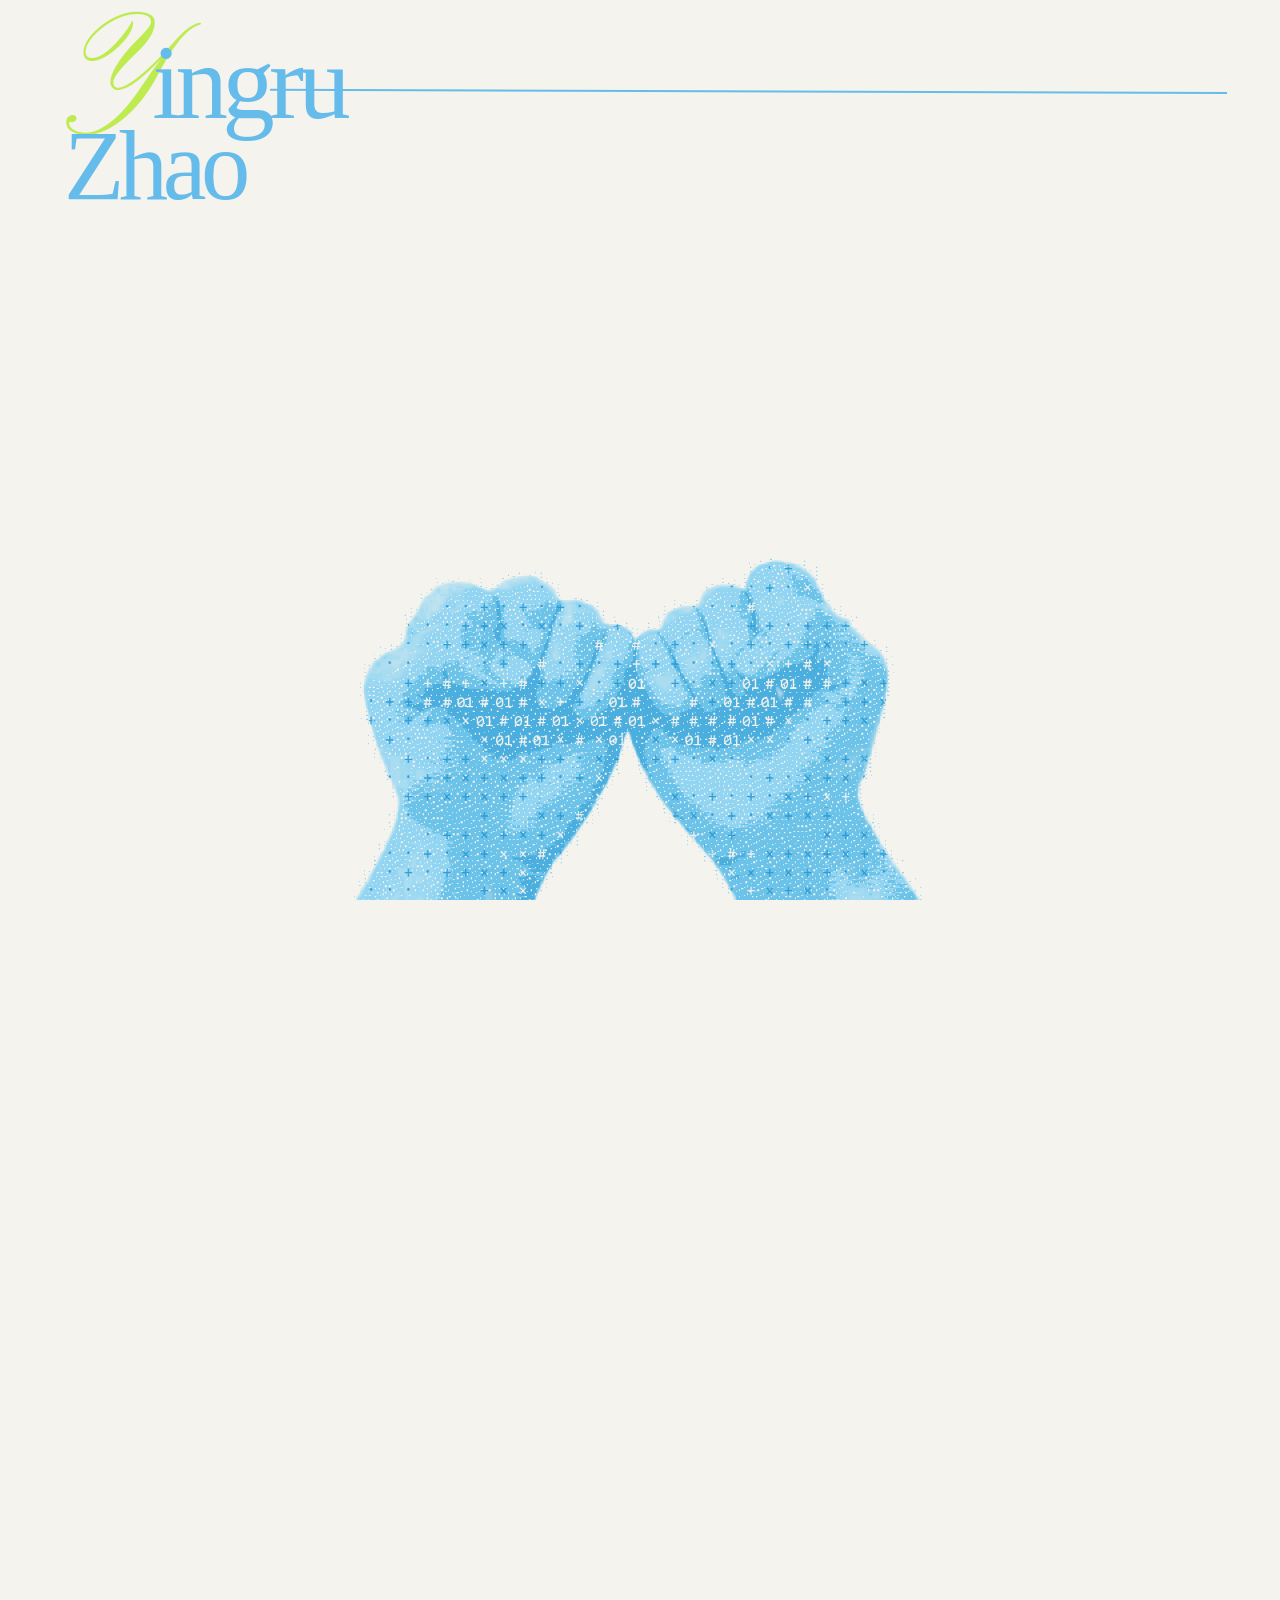
==== index.html @ bd18dfe5 "Set portfolio homepage entry" ====
<!doctype html>
<html lang="zh-CN">

<head>
  <meta charset="UTF-8" />
  <meta name="viewport" content="width=device-width, initial-scale=1.0" />
  <title>About Fragment Prototype</title>
  <style>
    @import url("https://fonts.googleapis.com/css2?family=Pinyon+Script&display=swap");

    :root {
      color-scheme: light;
      background: #f4f3ed;
    }

    * {
      box-sizing: border-box;
    }

    html,
    body {
      margin: 0;
      min-height: 100%;
      background: #f4f3ed;
    }

    body {
      font-family: ui-monospace, SFMono-Regular, Menlo, Monaco, Consolas,
        "Liberation Mono", monospace;
    }

    .scroll-track {
      height: 200vh;
    }

    .sticky-stage {
      position: sticky;
      top: 0;
      width: 100%;
      height: 100vh;
      overflow: hidden;
      background: #f4f3ed;
    }

    .hand-frame {
      position: absolute;
      right: 0;
      left: 0;
      bottom: 0;
      display: block;
      width: min(100vw, 1920px);
      height: auto;
      max-height: 100vh;
      margin-inline: auto;
      object-fit: contain;
      object-position: bottom center;
      image-rendering: auto;
      transform: translateY(42vh);
      will-change: transform;
    }

    .hand-frame.is-entering {
      transform: translateY(0);
      transition: transform 900ms cubic-bezier(0.22, 1, 0.36, 1);
    }

    .hand-frame.is-settled {
      transform: none;
      transition: none;
      will-change: auto;
    }

    .display-name {
      position: absolute;
      z-index: 3;
      top: calc(clamp(38px, 6vh, 75px) - 28px);
      left: clamp(38px, 5vw, 76px);
      display: flex;
      flex-direction: column;
      width: fit-content;
      margin: 0;
      color: #65bceb;
      font-family: "Palatino Linotype", Palatino, "Book Antiqua", Georgia, serif;
      font-size: clamp(82px, 8.2vw, 126px);
      font-style: normal;
      font-weight: 400;
      line-height: 0.9;
      letter-spacing: -0.055em;
      opacity: 0;
      pointer-events: none;
      transform: translateY(-140%);
      will-change: transform, opacity;
    }

    .display-name.is-entering {
      opacity: 1;
      transform: translateY(0);
      transition:
        transform 900ms cubic-bezier(0.22, 1, 0.36, 1) 100ms,
        opacity 280ms ease-out 100ms;
    }

    .display-name-line {
      width: 100%;
      white-space: nowrap;
    }

    .display-name-line--top {
      position: relative;
      transform: translateY(-10px);
    }

    .display-name-line--top::before {
      content: "Yingru";
      display: block;
      visibility: hidden;
    }

    .display-name-primary {
      position: absolute;
      inset: 0;
    }

    .display-name.has-art-y .display-name-primary::first-letter {
      color: #beeb4f;
      font-family: "Pinyon Script", "Snell Roundhand", "Brush Script MT", cursive;
      font-size: 1.4286em;
      font-weight: 400;
    }

    .display-name-line--bottom {
      display: flex;
      align-items: center;
      justify-content: flex-start;
      margin-top: 0.06em;
    }

    .display-name-secondary {
      font-family: "Palatino Linotype", Palatino, "Book Antiqua", Georgia, serif;
      font-size: 0.94em;
      font-style: normal;
      font-weight: 400;
      letter-spacing: -0.055em;
      transform: translate(0px, -5px);
    }

    .top-navigation {
      position: absolute;
      z-index: 3;
      top: clamp(38px, 6vh, 74px);
      right: clamp(48px, 4.167vw, 96px);
      display: none;
      gap: 33px;
      margin: 0;
      padding: 0;
      color: #65bceb;
      font-family: Arial, Helvetica, sans-serif;
      font-size: 25px;
      font-style: normal;
      font-weight: 400;
      line-height: 1;
    }

    .top-navigation__item {
      white-space: nowrap;
    }

    .top-navigation-rule {
      position: absolute;
      z-index: 3;
      top: calc(clamp(112px, 13.33vh, 165px) - 28px);
      right: clamp(48px, 4.167vw, 96px);
      left: clamp(190px, 21.1vw, 486px);
      height: 2px;
      background: #65bceb;
      opacity: 0;
      transform: translateY(-140%) rotate(0.2deg);
      transform-origin: right center;
      will-change: transform, opacity;
    }

    .top-navigation-rule.is-entering {
      opacity: 1;
      transform: translateY(0) rotate(0.2deg);
      transition:
        transform 1200ms cubic-bezier(0.22, 1, 0.36, 1) 100ms,
        opacity 1000ms ease-out 100ms;
    }

    @media (max-width: 600px) {
      .display-name {
        font-size: clamp(62px, 18vw, 88px);
        line-height: 0.9;
      }
    }

    .scroll-hint {
      position: absolute;
      z-index: 3;
      left: clamp(38px, 5vw, 76px);
      bottom: clamp(24px, 2.75vh, 34px);
      color: #65bceb;
      font-family: "Microsoft YaHei", "PingFang SC", "Hiragino Sans GB",
        "Noto Sans CJK SC", "Source Han Sans SC", sans-serif;
      font-size: 19px;
      font-weight: 400;
      line-height: 1.225;
      letter-spacing: 1.68px;
      opacity: 0;
      pointer-events: none;
      transform: translateY(5px);
    }

    .scroll-hint.is-visible {
      opacity: 1;
      transform: translateY(0);
      transition:
        opacity 400ms ease,
        transform 400ms cubic-bezier(0.22, 1, 0.36, 1);
    }

    .scroll-hint.is-consumed {
      opacity: 0;
      transform: translateY(3px);
      transition:
        opacity 300ms ease,
        transform 300ms cubic-bezier(0.22, 1, 0.36, 1);
    }

    .scroll-hint__text {
      white-space: nowrap;
    }

    .scroll-hint__eyebrow {
      display: block;
      margin-bottom: 2px;
      color: inherit;
      font-family: Arial, Helvetica, sans-serif;
      font-size: 13.3px;
      font-weight: 400;
      letter-spacing: 0;
      line-height: 1;
    }

    .scroll-hint__arrow {
      display: inline-block;
      margin-left: 0;
      color: inherit;
      font-size: 16px;
      font-weight: 400;
      line-height: 1;
      letter-spacing: 0;
      opacity: 0;
      transition: opacity 280ms ease;
    }

    .scroll-hint__arrow.is-visible {
      opacity: 1;
    }

    @media (max-width: 600px) {
      .scroll-hint {
        bottom: 28px;
        font-size: 13px;
        letter-spacing: 0.08em;
      }

      .top-navigation {
        top: 38px;
        right: 38px;
        gap: 16px;
        font-size: 14px;
      }

      .top-navigation-rule {
        top: 62px;
        right: 38px;
        left: 38px;
      }
    }

    .fragment-layer,
    .debug-markers {
      position: absolute;
      z-index: 2;
      inset: 0;
      overflow: hidden;
      pointer-events: none;
    }

    .fragment-group {
      position: absolute;
      inset: 0;
    }

    .symbol-glow {
      --glow-scale: 1;
      position: absolute;
      z-index: 1;
      top: 0;
      left: 0;
      opacity: 0;
      pointer-events: none;
      transform: translate(-50%, -50%) scale(var(--glow-scale));
      transform-origin: 50% 50%;
      will-change: opacity;
    }

    .four-point-glow {
      width: 300px;
      height: 350px;
    }

    .four-point-glow::before,
    .four-point-glow::after {
      content: "";
      position: absolute;
      top: 50%;
      left: 50%;
      border-radius: 50%;
      filter: blur(22px);
      transform: translate(-50%, -50%);
    }

    .four-point-glow::before {
      width: 46px;
      height: 304px;
      background: radial-gradient(ellipse at center,
          rgb(217 245 106 / 42%) 0%,
          rgb(190 235 79 / 30%) 38%,
          rgb(174 234 85 / 0%) 78%);
    }

    .four-point-glow::after {
      width: 272px;
      height: 44px;
      background: radial-gradient(ellipse at center,
          rgb(217 245 106 / 38%) 0%,
          rgb(190 235 79 / 27%) 40%,
          rgb(174 234 85 / 0%) 80%);
    }

    .symbol-glow__core {
      position: absolute;
      z-index: 1;
      top: 50%;
      left: 50%;
      width: 88px;
      height: 88px;
      border-radius: 50%;
      background: radial-gradient(circle at center,
          rgb(217 245 106 / 58%) 0%,
          rgb(190 235 79 / 32%) 42%,
          rgb(174 234 85 / 0%) 76%);
      filter: blur(11px);
      transform: translate(-50%, -50%);
    }

    .lab-five-glow {
      width: 220px;
      height: 210px;
      transform: translate(-50%, -50%) rotate(20deg) scale(var(--glow-scale));
    }

    .lab-five-glow::before {
      content: "";
      position: absolute;
      z-index: 0;
      top: 50%;
      left: 50%;
      width: 172px;
      height: 156px;
      border-radius: 50%;
      background: radial-gradient(ellipse at 50% 52%,
          rgb(217 245 106 / 50%) 0%,
          rgb(190 235 79 / 36%) 30%,
          rgb(174 234 85 / 20%) 52%,
          rgb(174 234 85 / 8%) 68%,
          rgb(174 234 85 / 0%) 86%);
      filter: blur(16px);
      transform: translate(-50%, -50%);
    }

    .lab-glow-node {
      position: absolute;
      z-index: 1;
      width: 62px;
      height: 62px;
      border-radius: 50%;
      background: radial-gradient(circle at center,
          rgb(217 245 106 / 35%) 0%,
          rgb(190 235 79 / 20%) 42%,
          rgb(174 234 85 / 0%) 78%);
      filter: blur(20px);
      transform: translate(-50%, -50%);
    }

    .lab-glow-node:nth-child(1) {
      top: 10%;
      left: 50%;
    }

    .lab-glow-node:nth-child(2) {
      top: 39%;
      left: 82%;
    }

    .lab-glow-node:nth-child(3) {
      top: 79%;
      left: 70%;
    }

    .lab-glow-node:nth-child(4) {
      top: 79%;
      left: 30%;
    }

    .lab-glow-node:nth-child(5) {
      top: 39%;
      left: 18%;
    }

    .lab-glow-node:nth-child(6) {
      top: 53%;
      left: 50%;
      width: 70px;
      height: 70px;
      background: radial-gradient(circle at center,
          rgb(217 245 106 / 58%) 0%,
          rgb(190 235 79 / 32%) 42%,
          rgb(174 234 85 / 0%) 76%);
      filter: blur(11px);
    }

    .work-main-glow {
      width: 260px;
      height: 250px;
    }

    .work-main-glow::before {
      content: "";
      position: absolute;
      z-index: 0;
      top: 50%;
      left: 50%;
      width: 220px;
      height: 190px;
      border-radius: 50%;
      background: radial-gradient(ellipse at 50% 52%,
          rgb(217 245 106 / 50%) 0%,
          rgb(190 235 79 / 36%) 30%,
          rgb(174 234 85 / 20%) 52%,
          rgb(174 234 85 / 8%) 68%,
          rgb(174 234 85 / 0%) 86%);
      filter: blur(18px);
      transform: translate(-50%, -50%);
    }

    .work-glow-node {
      position: absolute;
      z-index: 1;
      width: 72px;
      height: 72px;
      border-radius: 50%;
      background: radial-gradient(circle at center,
          rgb(217 245 106 / 36%) 0%,
          rgb(190 235 79 / 21%) 42%,
          rgb(174 234 85 / 0%) 78%);
      filter: blur(21px);
      transform: translate(-50%, -50%);
    }

    .work-glow-node:nth-child(1) {
      top: 12%;
      left: 50%;
    }

    .work-glow-node:nth-child(2) {
      top: 39%;
      left: 83%;
    }

    .work-glow-node:nth-child(3) {
      top: 78%;
      left: 71%;
    }

    .work-glow-node:nth-child(4) {
      top: 78%;
      left: 29%;
    }

    .work-glow-node:nth-child(5) {
      top: 39%;
      left: 17%;
    }

    .work-glow-node:nth-child(6) {
      top: 52%;
      left: 50%;
      width: 82px;
      height: 82px;
      background: radial-gradient(circle at center,
          rgb(217 245 106 / 58%) 0%,
          rgb(190 235 79 / 32%) 42%,
          rgb(174 234 85 / 0%) 76%);
      filter: blur(11px);
    }

    .work-spark-glow {
      width: 104px;
      height: 118px;
    }

    .work-spark-glow::before,
    .work-spark-glow::after {
      content: "";
      position: absolute;
      top: 50%;
      left: 50%;
      border-radius: 50%;
      background: radial-gradient(ellipse at center,
          rgb(217 245 106 / 40%) 0%,
          rgb(190 235 79 / 24%) 42%,
          rgb(174 234 85 / 0%) 80%);
      filter: blur(12px);
      transform: translate(-50%, -50%);
    }

    .work-spark-glow::before {
      width: 24px;
      height: 104px;
    }

    .work-spark-glow::after {
      width: 92px;
      height: 22px;
    }

    .fragment-particle {
      --fragment-glow-opacity: 0;
      position: absolute;
      top: 0;
      left: 0;
      display: block;
      opacity: 0;
      transform-origin: 50% 50%;
      will-change: transform, opacity;
    }



    .fragment-particle::before {
      content: "";
      position: absolute;
      z-index: 0;
      top: 50%;
      left: 50%;
      width: 42px;
      height: 30px;
      border-radius: 50%;
      background: radial-gradient(
        ellipse at center,
        rgb(217 245 106 / 45%) 0%,
        rgb(190 235 79 / 28%) 38%,
        rgb(174 234 85 / 10%) 65%,
        rgb(174 234 85 / 0%) 100%
      );
      filter: blur(8px);
      opacity: var(--fragment-glow-opacity);
      transform: translate(-50%, -50%);
      pointer-events: none;
    }

    .fragment-char {
      position: relative;
      z-index: 1;
      display: block;
      color: #65bceb;
      font-family: Consolas, "Lucida Console", "DejaVu Sans Mono", monospace;
      font-size: clamp(16px, 1.25vw, 24px);
      font-weight: 400;
      line-height: 1;
      white-space: nowrap;
    }

    .module-hit-area {
      position: absolute;
      z-index: 3;
      top: 0;
      left: 0;
      padding: 0;
      background: transparent;
      border: 0;
      opacity: 0;
      pointer-events: none;
      cursor: default;
      transform: translate(-50%, -50%);
    }

    .module-hit-area.is-interactive {
      pointer-events: auto;
      cursor: pointer;
    }

    .module-label {
      position: absolute;
      z-index: 3;
      top: 0;
      left: 0;
      color: #355b6b;
      font-family: "Helvetica Neue", Helvetica, Arial, sans-serif;
      font-size: 25px;
      font-style: italic;
      font-weight: 500;
      line-height: 1;
      letter-spacing: -0.035em;
      text-transform: uppercase;
      white-space: nowrap;
      opacity: 0;
      pointer-events: none;
      transform: translateY(4px);
      transition:
        opacity 200ms ease,
        transform 200ms cubic-bezier(0.22, 1, 0.36, 1);
    }

    .module-label.is-visible {
      opacity: 1;
      transform: translateY(0);
    }

    .module-label.is-resetting {
      transition: none;
    }

    .debug-panel {
      display: none;
      position: fixed;
      z-index: 4;
      top: 16px;
      left: 16px;
      margin: 0;
      padding: 10px 12px;
      color: #17455d;
      background: rgb(244 243 237 / 90%);
      border: 1px solid rgb(23 69 93 / 18%);
      font-size: 13px;
      line-height: 1.55;
    }

    .debug-toggle {
      display: block;
      margin-top: 8px;
      padding: 4px 7px;
      color: inherit;
      background: transparent;
      border: 1px solid rgb(23 69 93 / 30%);
      border-radius: 0;
      font: inherit;
      cursor: pointer;
    }

    .debug-legend {
      display: none;
      margin-top: 7px;
      font-size: 11px;
    }

    body.debug-visible .debug-legend {
      display: block;
    }

    .debug-markers {
      z-index: 3;
      display: none;
    }

    body.debug-visible .debug-markers {
      display: block;
    }

    .path-marker {
      position: absolute;
      width: 5px;
      height: 5px;
      margin: -2.5px 0 0 -2.5px;
      border-radius: 50%;
    }

    .path-marker--start {
      background: #9ddcf4;
    }

    .path-marker--disperse {
      background: #55b5df;
    }

    .path-marker--target {
      width: 4px;
      height: 4px;
      margin: -2px 0 0 -2px;
      background: #2697d4;
    }
  </style>
</head>

<body>
  <main class="scroll-track" aria-label="About fragment scroll animation test">
    <section class="sticky-stage">
      <img id="hand-frame" class="hand-frame" src="public/assets/hands/hand_01.webp" width="1920" height="1080"
        alt="Hands opening from a fist" draggable="false" />

      <h1 id="display-name" class="display-name" aria-label="Yingru Zhao">
        <span class="display-name-line display-name-line--top" aria-hidden="true">
          <span id="display-name-primary" class="display-name-primary">#1×+·0</span>
        </span>
        <span class="display-name-line display-name-line--bottom" aria-hidden="true">
          <span id="display-name-secondary" class="display-name-secondary">×#01</span>
        </span>
      </h1>

      <nav class="top-navigation" aria-label="Primary navigation">
        <span class="top-navigation__item">About</span>
        <span class="top-navigation__item">Work</span>
        <span class="top-navigation__item">Lab</span>
        <span class="top-navigation__item">Contact</span>
      </nav>
      <div class="top-navigation-rule" aria-hidden="true"></div>

      <div id="scroll-hint" class="scroll-hint" aria-hidden="true">
        <span id="scroll-hint-text" class="scroll-hint__text">#1×+·01×</span>
        <span id="scroll-hint-arrow" class="scroll-hint__arrow" aria-hidden="true">↓</span>
      </div>

      <div id="about-star-glow" class="symbol-glow four-point-glow" aria-hidden="true">
        <span class="symbol-glow__core"></span>
      </div>

      <div id="work-main-glow" class="symbol-glow work-main-glow" aria-hidden="true">
        <span class="work-glow-node"></span>
        <span class="work-glow-node"></span>
        <span class="work-glow-node"></span>
        <span class="work-glow-node"></span>
        <span class="work-glow-node"></span>
        <span class="work-glow-node"></span>
      </div>

      <div id="work-spark-glow" class="symbol-glow work-spark-glow" aria-hidden="true"></div>

      <div id="lab-star-glow" class="symbol-glow lab-five-glow" aria-hidden="true">
        <span class="lab-glow-node"></span>
        <span class="lab-glow-node"></span>
        <span class="lab-glow-node"></span>
        <span class="lab-glow-node"></span>
        <span class="lab-glow-node"></span>
        <span class="lab-glow-node"></span>
      </div>

      <div id="fragment-layer" class="fragment-layer" aria-hidden="true">
        <div class="fragment-group" data-group="ambient"></div>
        <div class="fragment-group" data-group="about"></div>
        <div class="fragment-group" data-group="work"></div>
        <div class="fragment-group" data-group="lab"></div>
      </div>

      <div id="about-hit-area" class="module-hit-area" aria-hidden="true"></div>
      <div id="work-hit-area" class="module-hit-area" aria-hidden="true"></div>
      <div id="lab-hit-area" class="module-hit-area" aria-hidden="true"></div>

      <div id="about-label" class="module-label" aria-hidden="true">#1×+·</div>
      <div id="work-label" class="module-label" aria-hidden="true">#×01</div>
      <div id="lab-label" class="module-label" aria-hidden="true">×#1</div>

      <div id="debug-markers" class="debug-markers" aria-hidden="true"></div>
    </section>
  </main>

  <aside class="debug-panel" aria-live="polite">
    Frame: <span id="frame-value">01 / 20</span><br />
    Overall Progress: <span id="progress-value">0%</span><br />
    Hand Progress: <span id="hand-progress-value">0%</span><br />
    Fragment Progress: <span id="fragment-progress-value">0%</span><br />
    Stage: <span id="stage-value">RELEASE</span>
    <button id="debug-toggle" class="debug-toggle" type="button" aria-pressed="false">
      Show path points
    </button>
    <span class="debug-legend">
      Light: start · Mid: disperse · Dark: target
    </span>
  </aside>

  <script>
    (() => {
      const FRAME_COUNT = 20;
      const FRAME_ROOT = "public/assets/hands";
      const SMOOTHING_FACTOR = 0.12;
      const MAX_PROGRESS_STEP = 1 / (FRAME_COUNT - 1);
      const SETTLE_EPSILON = 0.0001;
      const FRAGMENT_START = 0.62;
      const RELEASE_END = 0.3;
      const DISPERSE_END = 0.66;
      const FRAGMENT_TOP_BOUNDARY_GAP = 22;
      const STAR_TARGET_SCALE = 0.73;
      const PALM_VISIBILITY_START = 0.615;
      const PALM_VISIBLE_BY = 0.64;
      const PALM_CLUSTER_FILLED_BY = 0.66;
      const PALM_EARLY_COUNT = 28;
      const PALM_CLUSTER_COUNT = 42;
      const ABOUT_INTERACTIVE_THRESHOLD = 0.97;
      const ABOUT_HOVER_ENTER_DURATION = 380;
      const ABOUT_HOVER_LEAVE_DURATION = 420;
      const ABOUT_DECODE_DELAY = 70;
      const ABOUT_DECODE_DURATION = 300;
      const ABOUT_DECODE_CHARACTERS = ["·", "+", "×", "#", "0", "1"];
      const DISPLAY_NAME_DECODE_DURATION = 620;
      const DISPLAY_NAME_DECODE_DELAY = 280;
      const SCROLL_HINT_DECODE_DURATION = 450;
      const SCROLL_HINT_INTRO_DELAY = 350;
      const SCROLL_HINT_ARROW_PROGRESS = 0.6;
      const SCROLL_HINT_THRESHOLD = 8;
      const SOURCE_SIZE = { width: 1920, height: 1080 };
      const PALMS = {
        left: { x: 690, y: 775 },
        right: { x: 1225, y: 775 },
      };

      // All path design lives here. Start offsets use source-image pixels;
      // disperse points use viewport ratios; targets use reference pixels
      // around the star center and are scaled responsively at render time.
      const aboutFragments = [
        { char: "·", palm: "left", start: [-38, -18], disperse: [0.30, 0.45], target: [0, -174], flightRotation: -12, targetRotation: -2, startScale: 0.45, targetScale: 0.76, curve: -24, delay: 0.00 },
        { char: "+", palm: "right", start: [31, -20], disperse: [0.69, 0.43], target: [-3, -132], flightRotation: 10, targetRotation: 2, startScale: 0.54, targetScale: 0.92, curve: 28, delay: 0.01 },
        { char: "×", palm: "left", start: [-12, 14], disperse: [0.38, 0.34], target: [4, -96], flightRotation: -8, targetRotation: 3, startScale: 0.58, targetScale: 1.02, curve: 20, delay: 0.02 },
        { char: "#", palm: "right", start: [8, 18], disperse: [0.61, 0.35], target: [-6, -63], flightRotation: 13, targetRotation: -3, startScale: 0.48, targetScale: 0.86, curve: -18, delay: 0.03 },
        { char: "01", palm: "left", start: [35, -8], disperse: [0.43, 0.49], target: [-31, -32], flightRotation: -14, targetRotation: -4, startScale: 0.44, targetScale: 0.83, curve: -26, delay: 0.04 },
        { char: "+", palm: "right", start: [-34, -11], disperse: [0.57, 0.47], target: [30, -29], flightRotation: 9, targetRotation: 3, startScale: 0.61, targetScale: 0.96, curve: 22, delay: 0.05 },
        { char: "·", palm: "left", start: [-44, 23], disperse: [0.24, 0.39], target: [-151, 1], flightRotation: -11, targetRotation: 1, startScale: 0.50, targetScale: 0.72, curve: -34, delay: 0.06 },
        { char: "×", palm: "right", start: [42, 20], disperse: [0.76, 0.40], target: [-108, -4], flightRotation: 12, targetRotation: -3, startScale: 0.57, targetScale: 0.89, curve: 31, delay: 0.07 },
        { char: "#", palm: "left", start: [18, -25], disperse: [0.33, 0.28], target: [-72, 3], flightRotation: 15, targetRotation: 4, startScale: 0.47, targetScale: 0.95, curve: 26, delay: 0.08 },
        { char: "01", palm: "right", start: [-17, -26], disperse: [0.66, 0.27], target: [-40, -2], flightRotation: -13, targetRotation: -2, startScale: 0.64, targetScale: 0.84, curve: -29, delay: 0.09 },
        { char: "+", palm: "left", start: [-27, 4], disperse: [0.42, 0.39], target: [-15, -1], flightRotation: -7, targetRotation: 2, startScale: 0.52, targetScale: 1.04, curve: -16, delay: 0.02 },
        { char: "×", palm: "right", start: [24, 3], disperse: [0.59, 0.41], target: [0, -9], flightRotation: 8, targetRotation: -1, startScale: 0.55, targetScale: 1.08, curve: 17, delay: 0.04 },
        { char: "#", palm: "left", start: [5, 25], disperse: [0.47, 0.52], target: [14, 3], flightRotation: 11, targetRotation: 3, startScale: 0.43, targetScale: 0.98, curve: 18, delay: 0.06 },
        { char: "·", palm: "right", start: [-3, 24], disperse: [0.53, 0.50], target: [3, 14], flightRotation: -9, targetRotation: -2, startScale: 0.60, targetScale: 0.82, curve: -15, delay: 0.08 },
        { char: "01", palm: "left", start: [42, 11], disperse: [0.39, 0.32], target: [42, -2], flightRotation: 14, targetRotation: 4, startScale: 0.46, targetScale: 0.86, curve: 25, delay: 0.01 },
        { char: "+", palm: "right", start: [-41, 12], disperse: [0.63, 0.31], target: [74, 3], flightRotation: -15, targetRotation: -3, startScale: 0.56, targetScale: 0.96, curve: -27, delay: 0.03 },
        { char: "×", palm: "left", start: [-7, -11], disperse: [0.27, 0.50], target: [108, -3], flightRotation: 9, targetRotation: 2, startScale: 0.49, targetScale: 0.88, curve: -32, delay: 0.05 },
        { char: "·", palm: "right", start: [11, -9], disperse: [0.73, 0.52], target: [151, 2], flightRotation: -10, targetRotation: -1, startScale: 0.63, targetScale: 0.73, curve: 34, delay: 0.07 },
        { char: "#", palm: "left", start: [29, 22], disperse: [0.35, 0.56], target: [-22, 34], flightRotation: 12, targetRotation: 3, startScale: 0.51, targetScale: 0.9, curve: 23, delay: 0.09 },
        { char: "+", palm: "right", start: [-30, 22], disperse: [0.65, 0.57], target: [13, 49], flightRotation: -12, targetRotation: -4, startScale: 0.45, targetScale: 0.95, curve: -22, delay: 0.02 },
        { char: "01", palm: "left", start: [10, -3], disperse: [0.46, 0.43], target: [-4, 96], flightRotation: 7, targetRotation: 2, startScale: 0.59, targetScale: 0.82, curve: 15, delay: 0.05 },
        { char: "·", palm: "right", start: [-12, -1], disperse: [0.55, 0.45], target: [2, 157], flightRotation: -8, targetRotation: -2, startScale: 0.48, targetScale: 0.74, curve: -16, delay: 0.08 },
        { char: "+", palm: "left", start: [-20, 18], disperse: [0.41, 0.46], target: [8, 73], flightRotation: -10, targetRotation: 2, startScale: 0.50, targetScale: 0.90, curve: -20, delay: 0.04 },
        { char: "·", palm: "right", start: [20, 16], disperse: [0.60, 0.36], target: [58, 10], flightRotation: 12, targetRotation: -3, startScale: 0.55, targetScale: 0.78, curve: 24, delay: 0.06 },
      ];
      const ABOUT_MAX_TARGET_DISTANCE = Math.max(
        ...aboutFragments.map((fragment) =>
          Math.hypot(fragment.target[0], fragment.target[1]),
        ),
      );

      // WORK uses 28 points around the five-point outline, six porous
      // interior points, and six points for the separate four-point spark.
      const workTargets = [
        [0, -145], [10, -112], [20, -78], [31, -46],
        [78, -45], [125, -42], [100, -20], [74, 2], [49, 22],
        [63, 66], [77, 110], [51, 91], [25, 72], [0, 55],
        [-38, 83], [-77, 110], [-68, 78], [-58, 47], [-49, 22],
        [-87, -10], [-125, -42], [-78, -44], [-31, -46], [-15, -96],
        [103, -31], [55, 98], [-55, 98], [-103, -31],
        [-23, -20], [24, -17], [-30, 25], [27, 31], [1, 9], [7, -42],
        [190, -137], [190, -105], [190, -73], [158, -105], [222, -105], [193, -102],
      ];

      // LAB uses a simpler five-point outline with three sparse interior
      // characters; it is not a scaled copy of WORK's target structure.
      const labTargets = [
        [1, -142], [14, -96], [28, -52],
        [75, -49], [121, -45], [88, -15], [54, 13],
        [68, 61], [82, 108], [43, 82], [3, 58],
        [-38, 86], [-80, 110], [-69, 64], [-56, 18],
        [-91, -13], [-124, -45], [-76, -48], [-29, -51], [-14, -96],
        [-20, -13], [24, -8], [2, 19], [-30, 33],
      ];
      const WORK_MAIN_FRAGMENT_COUNT = 34;
      const WORK_SPARK_CENTER = [190, -105];
      const WORK_MAIN_MAX_TARGET_DISTANCE = Math.max(
        ...workTargets
          .slice(0, WORK_MAIN_FRAGMENT_COUNT)
          .map((target) => Math.hypot(target[0], target[1])),
      );
      const WORK_SPARK_MAX_TARGET_DISTANCE = Math.max(
        ...workTargets
          .slice(WORK_MAIN_FRAGMENT_COUNT)
          .map((target) =>
            Math.hypot(
              target[0] - WORK_SPARK_CENTER[0],
              target[1] - WORK_SPARK_CENTER[1],
            ),
          ),
      );
      const LAB_MAX_TARGET_DISTANCE = Math.max(
        ...labTargets.map((target) => Math.hypot(target[0], target[1])),
      );

      const CHARACTER_SET = ["·", "+", "×", "#", "01"];
      const START_OFFSETS = [
        [-62, -18], [-54, 8], [-48, -36], [-41, 30], [-34, -7], [-28, 38],
        [-22, -42], [-16, 14], [-10, -24], [-4, 34], [2, -11], [8, 23],
        [14, -38], [20, 7], [26, 35], [32, -19], [38, 16], [44, -33],
        [50, 29], [56, -5], [62, 20], [-58, 24], [-46, -2], [-36, 19],
        [-24, -29], [6, -31], [30, 2], [52, -25],
      ];
      const FLIGHT_ROTATIONS = [
        -12, 10, -8, 13, -14, 9, -11, 12, 15, -13, -7, 8, -10, 14,
        -6, 11, -15, 7, -9, 13, -12, 6, -8, 15, -11, 9, -14, 10,
      ];
      const WORK_DISPERSE = [
        [0.20, 0.48], [0.27, 0.31], [0.34, 0.17], [0.42, 0.39],
        [0.48, 0.12], [0.54, 0.58], [0.61, 0.18], [0.69, 0.35],
        [0.76, 0.24], [0.82, 0.49], [0.24, 0.57], [0.31, 0.22],
        [0.39, 0.52], [0.47, 0.29], [0.56, 0.13], [0.64, 0.55],
        [0.73, 0.31], [0.86, 0.44],
      ];
      const LAB_DISPERSE = [
        [0.49, 0.54], [0.56, 0.32], [0.63, 0.15], [0.70, 0.44],
        [0.77, 0.23], [0.83, 0.60], [0.88, 0.30], [0.74, 0.11],
        [0.67, 0.51], [0.91, 0.42], [0.58, 0.62], [0.52, 0.27],
        [0.79, 0.48], [0.85, 0.18], [0.62, 0.40], [0.90, 0.56],
      ];

      const ABOUT_DISPERSE_HORIZONTAL_EXPANSION = 1.42;
      const ABOUT_DISPERSE_VERTICAL_EXPANSION = 1.45;
      const ABOUT_CURVE_MULTIPLIER = 1.55;
      const AMBIENT_CHARACTERS = ["·", "+", "×", "#", "0", "1", "01"];
      const AMBIENT_DISPERSE = [
        [0.10, 0.48], [0.16, 0.22], [0.22, 0.61], [0.28, 0.11],
        [0.34, 0.43], [0.40, 0.18], [0.46, 0.67], [0.52, 0.08],
        [0.58, 0.49], [0.64, 0.15], [0.70, 0.62], [0.76, 0.27],
        [0.82, 0.10], [0.88, 0.52], [0.92, 0.36], [0.18, 0.37],
        [0.30, 0.56], [0.43, 0.30], [0.55, 0.22], [0.67, 0.57],
        [0.79, 0.39], [0.87, 0.65], [0.13, 0.13], [0.25, 0.47],
        [0.37, 0.08], [0.49, 0.54], [0.61, 0.34], [0.73, 0.17],
        [0.85, 0.47], [0.20, 0.66], [0.32, 0.25], [0.44, 0.59],
        [0.57, 0.12], [0.69, 0.46], [0.81, 0.58], [0.90, 0.23],
      ];
      const ambientFragments = AMBIENT_DISPERSE.map((disperse, index) => {
        const scale = index < 22
          ? 0.55 + (index % 5) * 0.05
          : index < 33
            ? 0.75 + (index % 5) * 0.04
            : 0.95 + (index % 3) * 0.05;
        return {
          char: AMBIENT_CHARACTERS[index % AMBIENT_CHARACTERS.length],
          palm: index < 18 ? "left" : "right",
          start: [
            START_OFFSETS[index % START_OFFSETS.length][0] + (index % 3 - 1) * 8,
            START_OFFSETS[index % START_OFFSETS.length][1] + (Math.floor(index / 3) % 3 - 1) * 7,
          ],
          disperse,
          flightRotation: FLIGHT_ROTATIONS[(index * 3 + 4) % FLIGHT_ROTATIONS.length],
          curve: (index % 2 === 0 ? -1 : 1) * (30 + (index % 5) * 6),
          delay: (index % 12) / 120,
          startScale: scale * 0.72,
          disperseScale: scale,
        };
      });

      function buildGroupFragments(targets, dispersePoints, phase) {
        return targets.map((target, index) => {
          const presetIndex = (index + phase) % START_OFFSETS.length;
          const flightRotation = FLIGHT_ROTATIONS[presetIndex];
          return {
            char: CHARACTER_SET[(index + phase) % CHARACTER_SET.length],
            palm: index % 2 === 0 ? "left" : "right",
            start: START_OFFSETS[presetIndex],
            disperse: dispersePoints[(index * 5 + phase) % dispersePoints.length],
            target,
            flightRotation,
            targetRotation: ((index * 3 + phase) % 9) - 4,
            startScale: 0.44 + ((index + phase) % 5) * 0.04,
            targetScale: 0.76 + ((index * 2 + phase) % 7) * 0.045,
            curve: (index % 2 === 0 ? -1 : 1) * (28 + ((index + phase) % 5) * 7),
            delay: ((index * 2 + phase) % 10) / 100,
          };
        });
      }

      const fragmentGroups = [
        {
          id: "about",
          center: [0.18, 0.42],
          scale: 1.12,
          groupDelay: 0,
          fragments: aboutFragments,
          glows: [
            { elementId: "about-star-glow", offset: [0, 0], scale: 1.12, opacity: 0.58 },
          ],
        },
        {
          id: "work",
          center: [0.50, 0.30],
          scale: 1.05,
          groupDelay: 0.03,
          fragments: buildGroupFragments(workTargets, WORK_DISPERSE, 2),
          glows: [
            { elementId: "work-main-glow", offset: [0, 0], scale: 0.88, opacity: 0.58 },
            { elementId: "work-spark-glow", offset: [190, -105], scale: 0.72, opacity: 0.40 },
          ],
        },
        {
          id: "lab",
          center: [0.82, 0.64],
          scale: 0.78,
          structureRotation: 20,
          groupDelay: 0.06,
          fragments: buildGroupFragments(labTargets, LAB_DISPERSE, 5),
          glows: [
            { elementId: "lab-star-glow", offset: [0, 0], scale: 0.72, opacity: 0.58 },
          ],
        },
      ];

      const TOTAL_FRAGMENT_COUNT = fragmentGroups.reduce(
        (total, group) => total + group.fragments.length,
        0,
      );

      const frameElement = document.querySelector("#hand-frame");
      const ambientContainer = document.querySelector('[data-group="ambient"]');
      const displayName = document.querySelector("#display-name");
      const topNavigationRule = document.querySelector(".top-navigation-rule");
      const displayNamePrimary = document.querySelector("#display-name-primary");
      const displayNameSecondary = document.querySelector("#display-name-secondary");
      const scrollHint = document.querySelector("#scroll-hint");
      const scrollHintText = document.querySelector("#scroll-hint-text");
      const scrollHintArrow = document.querySelector("#scroll-hint-arrow");
      const frameValue = document.querySelector("#frame-value");
      const progressValue = document.querySelector("#progress-value");
      const handProgressValue = document.querySelector("#hand-progress-value");
      const fragmentProgressValue = document.querySelector("#fragment-progress-value");
      const stageValue = document.querySelector("#stage-value");
      const aboutHitArea = document.querySelector("#about-hit-area");
      const workHitArea = document.querySelector("#work-hit-area");
      const labHitArea = document.querySelector("#lab-hit-area");
      const aboutLabel = document.querySelector("#about-label");
      const workLabel = document.querySelector("#work-label");
      const labLabel = document.querySelector("#lab-label");
      const debugToggle = document.querySelector("#debug-toggle");
      const debugMarkers = document.querySelector("#debug-markers");

      const frameSources = Array.from({ length: FRAME_COUNT }, (_, index) => {
        const number = String(index + 1).padStart(2, "0");
        return `${FRAME_ROOT}/hand_${number}.webp`;
      });

      const preloadedFrames = frameSources.map((source) => {
        const image = new Image();
        image.src = source;
        return image;
      });

      let currentFrameIndex = 0;
      let targetProgress = 0;
      let currentProgress = 0;
      let scrubFrameId = null;
      let introComplete = false;
      let exploreInteractionsEnabled = false;
      let activeModuleId = null;
      let ambientElements = [];
      let ambientPathPoints = [];
      let fragmentTopBoundary = 0;
      let displayNameEntranceStarted = false;
      let scrollHintStarted = false;
      let scrollHintConsumed = false;
      let scrollHintDelayId = null;
      let scrollHintAnimationId = null;

      const moduleInteractions = [
        {
          id: "about",
          finalText: "ABOUT",
          placeholder: "#1×+·",
          hitArea: aboutHitArea,
          label: aboutLabel,
          labelOffset: [60, 105],
          hoverProgress: 0,
          hoverAnimationId: null,
          decodeDelayId: null,
          decodeAnimationId: null,
        },
        {
          id: "work",
          finalText: "WORK",
          placeholder: "#×01",
          hitArea: workHitArea,
          label: workLabel,
          labelOffset: [105, 105],
          hoverProgress: 0,
          hoverAnimationId: null,
          decodeDelayId: null,
          decodeAnimationId: null,
        },
        {
          id: "lab",
          finalText: "LAB",
          placeholder: "×#1",
          hitArea: labHitArea,
          label: labLabel,
          labelOffset: [-95, 95],
          hoverProgress: 0,
          hoverAnimationId: null,
          decodeDelayId: null,
          decodeAnimationId: null,
        },
      ];

      const clamp01 = (value) => Math.min(1, Math.max(0, value));
      const mix = (from, to, progress) => from + (to - from) * progress;
      const smoothstep = (progress) => {
        const value = clamp01(progress);
        return value * value * (3 - 2 * value);
      };

      function hoverEase(progress) {
        const x = clamp01(progress);
        let parameter = x;
        for (let iteration = 0; iteration < 5; iteration += 1) {
          const inverse = 1 - parameter;
          const estimate =
            3 * inverse * inverse * parameter * 0.22 +
            3 * inverse * parameter * parameter * 0.36 +
            parameter * parameter * parameter;
          const derivative =
            3 * inverse * inverse * 0.22 +
            6 * inverse * parameter * (0.36 - 0.22) +
            3 * parameter * parameter * (1 - 0.36);
          if (Math.abs(derivative) < 0.0001) break;
          parameter = clamp01(parameter - (estimate - x) / derivative);
        }
        const inverse = 1 - parameter;
        return (
          3 * inverse * inverse * parameter +
          3 * inverse * parameter * parameter +
          parameter * parameter * parameter
        );
      }

      function cancelDecode(module, immediate = false) {
        if (module.decodeDelayId !== null) {
          window.clearTimeout(module.decodeDelayId);
          module.decodeDelayId = null;
        }
        if (module.decodeAnimationId !== null) {
          window.cancelAnimationFrame(module.decodeAnimationId);
          module.decodeAnimationId = null;
        }
        if (immediate) module.label.classList.add("is-resetting");
        module.label.classList.remove("is-visible");
        module.label.textContent = module.placeholder;
        if (immediate) {
          window.requestAnimationFrame(() => {
            module.label.classList.remove("is-resetting");
          });
        }
      }

      function startDecode(module) {
        cancelDecode(module);
        module.decodeDelayId = window.setTimeout(() => {
          module.decodeDelayId = null;
          if (
            activeModuleId !== module.id ||
            !exploreInteractionsEnabled
          ) return;
          module.label.classList.add("is-visible");
          const startedAt = performance.now();

          const renderDecode = (timestamp) => {
            if (
              activeModuleId !== module.id ||
              !exploreInteractionsEnabled
            ) return;
            const decodeProgress = clamp01(
              (timestamp - startedAt) / ABOUT_DECODE_DURATION,
            );
            const letterCount = module.finalText.length;
            const lockedCount = Math.min(
              letterCount,
              Math.floor(decodeProgress * (letterCount + 1)),
            );
            const noiseStep = Math.floor((timestamp - startedAt) / 48);
            module.label.textContent = module.finalText
              .split("")
              .map((letter, index) => {
                if (index < lockedCount) return letter;
                return ABOUT_DECODE_CHARACTERS[
                  (noiseStep + index * 2) % ABOUT_DECODE_CHARACTERS.length
                ];
              })
              .join("");

            if (decodeProgress >= 1) {
              module.label.textContent = module.finalText;
              module.decodeAnimationId = null;
              return;
            }
            module.decodeAnimationId = window.requestAnimationFrame(renderDecode);
          };

          module.decodeAnimationId = window.requestAnimationFrame(renderDecode);
        }, ABOUT_DECODE_DELAY);
      }

      function animateModuleHover(module, target, duration) {
        if (module.hoverAnimationId !== null) {
          window.cancelAnimationFrame(module.hoverAnimationId);
        }
        const startValue = module.hoverProgress;
        const startedAt = performance.now();

        const renderHover = (timestamp) => {
          const animationProgress = clamp01((timestamp - startedAt) / duration);
          module.hoverProgress = mix(
            startValue,
            target,
            hoverEase(animationProgress),
          );
          renderProgress(currentProgress);
          if (!exploreInteractionsEnabled) {
            module.hoverProgress = 0;
            module.hoverAnimationId = null;
            return;
          }
          if (animationProgress >= 1) {
            module.hoverProgress = target;
            module.hoverAnimationId = null;
            return;
          }
          module.hoverAnimationId = window.requestAnimationFrame(renderHover);
        };

        module.hoverAnimationId = window.requestAnimationFrame(renderHover);
      }

      function deactivateModule(module, immediate = false) {
        cancelDecode(module, immediate);
        if (module.hoverAnimationId !== null) {
          window.cancelAnimationFrame(module.hoverAnimationId);
          module.hoverAnimationId = null;
        }
        if (immediate) {
          module.hoverProgress = 0;
          return;
        }
        animateModuleHover(module, 0, ABOUT_HOVER_LEAVE_DURATION);
      }

      function activateModule(module) {
        if (!exploreInteractionsEnabled || activeModuleId === module.id) return;
        const previousModule = moduleInteractions.find(
          (candidate) => candidate.id === activeModuleId,
        );
        if (previousModule) deactivateModule(previousModule, true);
        activeModuleId = module.id;
        animateModuleHover(module, 1, ABOUT_HOVER_ENTER_DURATION);
        startDecode(module);
      }

      function setExploreInteractionsEnabled(enabled) {
        if (enabled === exploreInteractionsEnabled) return;
        exploreInteractionsEnabled = enabled;
        moduleInteractions.forEach((module) => {
          module.hitArea.classList.toggle("is-interactive", enabled);
          module.hitArea.setAttribute("aria-hidden", String(!enabled));
        });
        if (enabled) return;

        activeModuleId = null;
        moduleInteractions.forEach((module) => {
          deactivateModule(module, true);
        });
      }

      function getModuleHoverOffset(group, fragment, index) {
        const module = moduleInteractions.find(
          (candidate) => candidate.id === group.id,
        );
        if (!module || module.hoverProgress <= 0) return { x: 0, y: 0 };

        let x = fragment.target[0];
        let y = fragment.target[1];
        let maxDistance = ABOUT_MAX_TARGET_DISTANCE;
        let minDisplacement = 1.25;
        let displacementRange = 6;
        let displacementCap = 8;
        let extraX = 0;
        let extraY = 0;
        let tangentialAmount = 0;

        if (group.id === "work") {
          if (index >= WORK_MAIN_FRAGMENT_COUNT) {
            x -= WORK_SPARK_CENTER[0];
            y -= WORK_SPARK_CENTER[1];
            maxDistance = WORK_SPARK_MAX_TARGET_DISTANCE;
            minDisplacement = 1;
            displacementRange = 2;
            displacementCap = 3;
            extraX = 5;
            extraY = -4;
          } else {
            maxDistance = WORK_MAIN_MAX_TARGET_DISTANCE;
            minDisplacement = 1;
            displacementRange = 5.5;
            displacementCap = 7;
          }
        } else if (group.id === "lab") {
          [x, y] = rotatePoint(fragment.target, group.structureRotation);
          maxDistance = LAB_MAX_TARGET_DISTANCE;
          minDisplacement = 1;
          displacementRange = 4.5;
          displacementCap = 6;
        }

        const distance = Math.hypot(x, y);
        if (distance <= 0) {
          return {
            x: extraX * module.hoverProgress,
            y: extraY * module.hoverProgress,
          };
        }
        const distanceRatio = clamp01(distance / maxDistance);
        const variation = (((index * 5) % 7) - 3) * 0.22;
        const radialAmount = Math.min(
          displacementCap,
          Math.max(
            1,
            minDisplacement + distanceRatio * displacementRange + variation,
          ),
        );
        if (group.id === "lab") {
          tangentialAmount = Math.min(3, 1 + distanceRatio * 2);
        }
        const radialX = x / distance;
        const radialY = y / distance;
        const tangentX = -radialY;
        const tangentY = radialX;
        return {
          x:
            (radialX * radialAmount +
              tangentX * tangentialAmount +
              extraX) * module.hoverProgress,
          y:
            (radialY * radialAmount +
              tangentY * tangentialAmount +
              extraY) * module.hoverProgress,
        };
      }
      function getIndividualGlowOpacity(localProgress) {
        if (localProgress <= 0.08) return 0;

        if (localProgress <= 0.3) {
          return mix(
            0,
            0.18,
            smoothstep((localProgress - 0.08) / 0.22)
          );
        }

        if (localProgress <= 0.66) {
          return mix(
            0.18,
            0.28,
            smoothstep((localProgress - 0.3) / 0.36)
          );
        }

        return 0.28;
      }

      function getCharacterOpacity(overallProgress, visibilityRank) {
        if (visibilityRank < PALM_EARLY_COUNT) {
          const visibilityStart =
            PALM_VISIBILITY_START +
            (visibilityRank / Math.max(1, PALM_EARLY_COUNT - 1)) * 0.012;
          return smoothstep(
            (overallProgress - visibilityStart) /
            Math.max(0.001, PALM_VISIBLE_BY - visibilityStart),
          );
        }

        if (visibilityRank < PALM_CLUSTER_COUNT) {
          const clusterRank = visibilityRank - PALM_EARLY_COUNT;
          const clusterCount = PALM_CLUSTER_COUNT - PALM_EARLY_COUNT;
          const visibilityStart =
            0.638 + (clusterRank / Math.max(1, clusterCount - 1)) * 0.012;
          return smoothstep(
            (overallProgress - visibilityStart) /
            Math.max(0.001, PALM_CLUSTER_FILLED_BY - visibilityStart),
          );
        }

        const remainingCount = Math.max(
          1,
          TOTAL_FRAGMENT_COUNT - PALM_CLUSTER_COUNT - 1,
        );
        const lateRank = visibilityRank - PALM_CLUSTER_COUNT;
        const visibilityStart = 0.665 + (lateRank / remainingCount) * 0.045;
        return smoothstep((overallProgress - visibilityStart) / 0.025);
      }

      function rotatePoint(point, angleInDegrees) {
        const angle = (angleInDegrees * Math.PI) / 180;
        const cosine = Math.cos(angle);
        const sine = Math.sin(angle);
        return [
          point[0] * cosine - point[1] * sine,
          point[0] * sine + point[1] * cosine,
        ];
      }

      function quadraticPoint(start, control, end, progress) {
        const inverse = 1 - progress;
        return {
          x:
            inverse * inverse * start.x +
            2 * inverse * progress * control.x +
            progress * progress * end.x,
          y:
            inverse * inverse * start.y +
            2 * inverse * progress * control.y +
            progress * progress * end.y,
        };
      }

      function getScrollProgress() {
        const scrollRange = document.documentElement.scrollHeight - window.innerHeight;
        if (scrollRange <= 0) return 0;
        return clamp01(window.scrollY / scrollRange);
      }

      function getFragmentProgress(progress) {
        return clamp01((progress - FRAGMENT_START) / (1 - FRAGMENT_START));
      }

      function initializeFragmentGroups() {
        fragmentGroups.forEach((group) => {
          group.container = document.querySelector(`[data-group="${group.id}"]`);
          group.elements = group.fragments.map((fragment) => {
            const particle = document.createElement("span");
            particle.className = "fragment-particle";
            particle.dataset.group = group.id;
            const character = document.createElement("span");
            character.className = "fragment-char";
            character.textContent = fragment.char;
            particle.append(character);
            group.container.append(particle);
            return particle;
          });
          group.glows.forEach((glow) => {
            glow.element = document.querySelector(`#${glow.elementId}`);
          });
          group.pathPoints = [];
        });

        ambientElements = ambientFragments.map((fragment) => {
          const particle = document.createElement("span");
          particle.className = "fragment-particle";
          particle.dataset.group = "ambient";
          const character = document.createElement("span");
          character.className = "fragment-char";
          character.textContent = fragment.char;
          particle.append(character);
          ambientContainer.append(particle);
          return particle;
        });

        let visibilityRank = 0;
        const maxGroupSize = Math.max(
          ...fragmentGroups.map((group) => group.fragments.length),
        );
        for (let index = 0; index < maxGroupSize; index += 1) {
          fragmentGroups.forEach((group) => {
            if (!group.fragments[index]) return;
            group.fragments[index].visibilityRank = visibilityRank;
            visibilityRank += 1;
          });
        }
      }

      function calculatePathPoints() {
        const imageRect = frameElement.getBoundingClientRect();
        const viewportWidth = window.innerWidth;
        const viewportHeight = window.innerHeight;
        const starScale = Math.min(viewportWidth / 1440, viewportHeight / 900);
        const navigationRuleRect = topNavigationRule.getBoundingClientRect();
        const navigationRuleBottom = Math.max(
          navigationRuleRect.bottom,
          topNavigationRule.offsetTop + navigationRuleRect.height,
        );
        fragmentTopBoundary = navigationRuleBottom + FRAGMENT_TOP_BOUNDARY_GAP;

        fragmentGroups.forEach((group) => {
          // Desktop-first safety margins prevent any symbol center from
          // reaching an edge while preserving the configured vw/vh layout.
          const center = {
            x: Math.min(viewportWidth - 130, Math.max(130, viewportWidth * group.center[0])),
            y: Math.min(viewportHeight - 140, Math.max(130, viewportHeight * group.center[1])),
          };
          group.centerPoint = center;

          group.glows.forEach((glow) => {
            const glowX =
              center.x +
              glow.offset[0] * starScale * STAR_TARGET_SCALE * group.scale;
            const glowY =
              center.y +
              glow.offset[1] * starScale * STAR_TARGET_SCALE * group.scale;
            glow.element.style.left = `${glowX}px`;
            glow.element.style.top = `${glowY}px`;
            glow.element.style.setProperty(
              "--glow-scale",
              (starScale * glow.scale).toFixed(4),
            );
          });

          group.pathPoints = group.fragments.map((fragment) => {
            const palm = PALMS[fragment.palm];
            const sourceX = palm.x + fragment.start[0];
            const sourceY = palm.y + fragment.start[1];
            const target = group.structureRotation
              ? rotatePoint(fragment.target, group.structureRotation)
              : fragment.target;
            return {
              start: {
                x: imageRect.left + (sourceX / SOURCE_SIZE.width) * imageRect.width,
                y: imageRect.top + (sourceY / SOURCE_SIZE.height) * imageRect.height,
              },
              disperse: (() => {
                const isAbout = group.id === "about";
                const x = isAbout
                  ? Math.min(0.92, Math.max(0.10, 0.5 +
                    (fragment.disperse[0] - 0.5) * ABOUT_DISPERSE_HORIZONTAL_EXPANSION))
                  : fragment.disperse[0];
                const y = isAbout
                  ? Math.min(0.68, Math.max(0.08, 0.4 +
                    (fragment.disperse[1] - 0.4) * ABOUT_DISPERSE_VERTICAL_EXPANSION))
                  : fragment.disperse[1];
                return {
                  x: viewportWidth * x,
                  y: Math.max(fragmentTopBoundary, viewportHeight * y),
                };
              })(),
              target: {
                x:
                  center.x +
                  target[0] * starScale * STAR_TARGET_SCALE * group.scale,
                y:
                  center.y +
                  target[1] * starScale * STAR_TARGET_SCALE * group.scale,
              },
            };
          });
        });

        ambientPathPoints = ambientFragments.map((fragment) => {
          const palm = PALMS[fragment.palm];
          return {
            start: {
              x: imageRect.left +
                ((palm.x + fragment.start[0]) / SOURCE_SIZE.width) * imageRect.width,
              y: imageRect.top +
                ((palm.y + fragment.start[1]) / SOURCE_SIZE.height) * imageRect.height,
            },
            disperse: {
              x: viewportWidth * fragment.disperse[0],
              y: Math.max(fragmentTopBoundary, viewportHeight * fragment.disperse[1]),
            },
          };
        });

        moduleInteractions.forEach((module) => {
          const group = fragmentGroups.find(
            (candidate) => candidate.id === module.id,
          );
          const maxHorizontalDistance = Math.max(
            ...group.pathPoints.map((points) =>
              Math.abs(points.target.x - group.centerPoint.x),
            ),
          );
          const maxVerticalDistance = Math.max(
            ...group.pathPoints.map((points) =>
              Math.abs(points.target.y - group.centerPoint.y),
            ),
          );
          module.hitArea.style.left = `${group.centerPoint.x}px`;
          module.hitArea.style.top = `${group.centerPoint.y}px`;
          module.hitArea.style.width = `${Math.ceil(maxHorizontalDistance * 2 + 56)}px`;
          module.hitArea.style.height = `${Math.ceil(maxVerticalDistance * 2 + 56)}px`;
          module.label.style.left = `${group.centerPoint.x + module.labelOffset[0] * starScale
            }px`;
          module.label.style.top = `${group.centerPoint.y + module.labelOffset[1] * starScale
            }px`;
        });

        updateDebugMarkers();
      }

      function createDebugMarkers() {
        const markerTypes = ["start", "disperse", "target"];
        fragmentGroups.forEach((group) => {
          group.fragments.forEach((_, index) => {
            markerTypes.forEach((type) => {
              const marker = document.createElement("span");
              marker.className = `path-marker path-marker--${type}`;
              marker.dataset.group = group.id;
              marker.dataset.fragment = String(index);
              marker.dataset.point = type;
              marker.title = `${group.id} ${index + 1}: ${type}`;
              debugMarkers.append(marker);
            });
          });
        });
      }

      function updateDebugMarkers() {
        debugMarkers.querySelectorAll(".path-marker").forEach((marker) => {
          const group = fragmentGroups.find(
            (candidate) => candidate.id === marker.dataset.group,
          );
          const index = Number(marker.dataset.fragment);
          const point = group.pathPoints[index][marker.dataset.point];
          marker.style.transform = `translate(${Math.round(point.x)}px, ${Math.round(point.y)}px)`;
        });
      }

      function renderFrame(progress) {
        const nextFrameIndex = Math.round(progress * (FRAME_COUNT - 1));
        if (nextFrameIndex !== currentFrameIndex) {
          currentFrameIndex = nextFrameIndex;
          frameElement.src = frameSources[currentFrameIndex];
          frameValue.textContent = `${String(currentFrameIndex + 1).padStart(2, "0")} / 20`;
        }
      }

      function getStage(fragmentProgress) {
        if (fragmentProgress < RELEASE_END) return "RELEASE";
        if (fragmentProgress < DISPERSE_END) return "DISPERSE";
        return "FORM";
      }

      function renderFragments(progress) {
        const fragmentProgress = getFragmentProgress(progress);
        fragmentProgressValue.textContent = `${Math.round(fragmentProgress * 100)}%`;
        stageValue.textContent = getStage(fragmentProgress);

        const aboutGroup = fragmentGroups.find((group) => group.id === "about");
        const aboutGroupProgress = clamp01(
          (fragmentProgress - aboutGroup.groupDelay) /
          (1 - aboutGroup.groupDelay),
        );
        setExploreInteractionsEnabled(
          aboutGroupProgress >= ABOUT_INTERACTIVE_THRESHOLD,
        );

        fragmentGroups.forEach((group) => {
          const groupProgress = clamp01(
            (fragmentProgress - group.groupDelay) / (1 - group.groupDelay),
          );
          const glowProgress = smoothstep(
            (groupProgress - DISPERSE_END) / (1 - DISPERSE_END),
          );
          group.glows.forEach((glow) => {
            glow.element.style.opacity = (glowProgress * glow.opacity).toFixed(3);
          });

          group.fragments.forEach((fragment, index) => {
            const points = group.pathPoints[index];
            const curve = group.id === "about"
              ? fragment.curve * ABOUT_CURVE_MULTIPLIER
              : fragment.curve;
            const localProgress = clamp01(
              (groupProgress - fragment.delay) / (1 - fragment.delay),
            );
            const releasePoint = {
              x: mix(points.start.x, points.disperse.x, 0.38),
              y: mix(points.start.y, points.disperse.y, 0.38),
            };
            let point;
            let rotation;
            let scale;

            if (localProgress <= RELEASE_END) {
              const stageProgress = smoothstep(localProgress / RELEASE_END);
              const control = {
                x: mix(points.start.x, releasePoint.x, 0.45) + curve,
                y: Math.max(
                  fragmentTopBoundary,
                  Math.min(points.start.y, releasePoint.y) - 24,
                ),
              };
              point = quadraticPoint(points.start, control, releasePoint, stageProgress);
              rotation = mix(fragment.flightRotation * 0.35, fragment.flightRotation, stageProgress);
              scale = mix(fragment.startScale, 0.92, stageProgress);
            } else if (localProgress <= DISPERSE_END) {
              const stageProgress = smoothstep(
                (localProgress - RELEASE_END) / (DISPERSE_END - RELEASE_END),
              );
              const control = {
                x: mix(releasePoint.x, points.disperse.x, 0.5) + curve,
                y: Math.max(
                  fragmentTopBoundary,
                  Math.min(releasePoint.y, points.disperse.y) - 34,
                ),
              };
              point = quadraticPoint(releasePoint, control, points.disperse, stageProgress);
              rotation = mix(fragment.flightRotation, fragment.flightRotation * 0.55, stageProgress);
              scale = mix(0.92, 1, stageProgress);
            } else {
              const stageProgress = smoothstep(
                (localProgress - DISPERSE_END) / (1 - DISPERSE_END),
              );
              const control = {
                x: mix(points.disperse.x, points.target.x, 0.52) - curve * 0.65,
                y: Math.max(
                  fragmentTopBoundary,
                  mix(points.disperse.y, points.target.y, 0.48) - 18,
                ),
              };
              point = quadraticPoint(points.disperse, control, points.target, stageProgress);
              rotation = mix(fragment.flightRotation * 0.55, fragment.targetRotation, stageProgress);
              scale = mix(1, fragment.targetScale, stageProgress);
            }

            const opacity = getCharacterOpacity(
              progress,
              fragment.visibilityRank,
            );
            const fragmentGlowOpacity = getIndividualGlowOpacity(localProgress);
            const hoverOffset = getModuleHoverOffset(group, fragment, index);
            point.x += hoverOffset.x;
            point.y += hoverOffset.y;
            const x = Math.round(point.x * 4) / 4;
            const y = Math.round(point.y * 4) / 4;
            group.elements[index].style.opacity = opacity.toFixed(3);
            group.elements[index].style.setProperty(
              "--fragment-glow-opacity",
              fragmentGlowOpacity.toFixed(3),
            );
            group.elements[index].style.transform =
              `translate(${x}px, ${y}px) translate(-50%, -50%) ` +
              `rotate(${rotation.toFixed(2)}deg) scale(${scale.toFixed(3)})`;
          });
        });

        const ambientAppearance = smoothstep(
          (progress - PALM_VISIBILITY_START) /
          (PALM_VISIBLE_BY - PALM_VISIBILITY_START),
        );
        const ambientFade = fragmentProgress <= DISPERSE_END
          ? 1
          : 1 - smoothstep((fragmentProgress - DISPERSE_END) / 0.28);

        ambientFragments.forEach((fragment, index) => {
          const points = ambientPathPoints[index];
          const localProgress = clamp01(
            (fragmentProgress - fragment.delay) /
            Math.max(0.001, DISPERSE_END - fragment.delay),
          );
          const releasePoint = {
            x: mix(points.start.x, points.disperse.x, 0.40),
            y: mix(points.start.y, points.disperse.y, 0.40),
          };
          let point;
          let rotation;
          let scale;

          if (localProgress <= RELEASE_END) {
            const stageProgress = smoothstep(localProgress / RELEASE_END);
            const control = {
              x: mix(points.start.x, releasePoint.x, 0.46) + fragment.curve,
              y: Math.max(
                fragmentTopBoundary,
                Math.min(points.start.y, releasePoint.y) - 28,
              ),
            };
            point = quadraticPoint(points.start, control, releasePoint, stageProgress);
            rotation = mix(fragment.flightRotation * 0.3, fragment.flightRotation, stageProgress);
            scale = mix(fragment.startScale, fragment.disperseScale * 0.88, stageProgress);
          } else {
            const stageProgress = smoothstep(
              (localProgress - RELEASE_END) / (DISPERSE_END - RELEASE_END),
            );
            const control = {
              x: mix(releasePoint.x, points.disperse.x, 0.52) + fragment.curve,
              y: Math.max(
                fragmentTopBoundary,
                Math.min(releasePoint.y, points.disperse.y) - 38,
              ),
            };
            point = quadraticPoint(releasePoint, control, points.disperse, stageProgress);
            rotation = mix(fragment.flightRotation, fragment.flightRotation * 0.48, stageProgress);
            scale = mix(fragment.disperseScale * 0.88, fragment.disperseScale, stageProgress);
          }

          const opacity = ambientAppearance * ambientFade;
          const x = Math.round(point.x * 4) / 4;
          const y = Math.round(point.y * 4) / 4;
          ambientElements[index].style.opacity = opacity.toFixed(3);
          ambientElements[index].style.setProperty(
            "--fragment-glow-opacity",
            (getIndividualGlowOpacity(localProgress) * 0.85).toFixed(3),
          );
          ambientElements[index].style.transform =
            `translate(${x}px, ${y}px) translate(-50%, -50%) ` +
            `rotate(${rotation.toFixed(2)}deg) scale(${scale.toFixed(3)})`;
        });
      }

      function renderProgress(progress) {
        renderFrame(progress);
        renderFragments(progress);
        handProgressValue.textContent = `${Math.round(progress * 100)}%`;
      }

      function scrubTowardTarget() {
        scrubFrameId = null;
        const difference = targetProgress - currentProgress;
        if (Math.abs(difference) <= SETTLE_EPSILON) {
          currentProgress = targetProgress;
          renderProgress(currentProgress);
          return;
        }

        const lerpedStep = difference * SMOOTHING_FACTOR;
        const progressStep =
          Math.sign(lerpedStep) *
          Math.min(Math.abs(lerpedStep), MAX_PROGRESS_STEP);
        currentProgress = clamp01(currentProgress + progressStep);
        renderProgress(currentProgress);
        scrubFrameId = window.requestAnimationFrame(scrubTowardTarget);
      }

      function requestScrub() {
        targetProgress = getScrollProgress();
        progressValue.textContent = `${Math.round(targetProgress * 100)}%`;
        if (!introComplete || scrubFrameId !== null) return;
        scrubFrameId = window.requestAnimationFrame(scrubTowardTarget);
      }

      function startEntrance() {
        window.requestAnimationFrame(() => {
          window.requestAnimationFrame(() => {
            frameElement.classList.add("is-entering");
          });
        });
      }

      function resolveDisplayNameText(finalText, progress, noiseStep) {
        const lockedCount = Math.min(
          finalText.length,
          Math.floor(progress * (finalText.length + 1)),
        );
        return finalText
          .split("")
          .map((letter, index) => {
            if (index < lockedCount) return letter;
            return ABOUT_DECODE_CHARACTERS[
              (noiseStep + index * 2) % ABOUT_DECODE_CHARACTERS.length
            ];
          })
          .join("");
      }

      function startDisplayNameDecode() {
        const startedAt = performance.now();

        const renderDisplayNameDecode = (timestamp) => {
          const progress = clamp01(
            (timestamp - startedAt) / DISPLAY_NAME_DECODE_DURATION,
          );
          const noiseStep = Math.floor((timestamp - startedAt) / 64);
          displayNamePrimary.textContent = resolveDisplayNameText(
            "Yingru",
            progress,
            noiseStep,
          );
          displayNameSecondary.textContent = resolveDisplayNameText(
            "Zhao",
            progress,
            noiseStep + 2,
          );
          if (displayNamePrimary.textContent.startsWith("Y")) {
            displayName.classList.add("has-art-y");
          }

          if (progress >= 1) {
            displayNamePrimary.textContent = "Yingru";
            displayNameSecondary.textContent = "Zhao";
            return;
          }
          window.requestAnimationFrame(renderDisplayNameDecode);
        };

        window.requestAnimationFrame(renderDisplayNameDecode);
      }

      function startNameEntrance() {
        if (displayNameEntranceStarted) return;
        displayNameEntranceStarted = true;
        window.requestAnimationFrame(() => {
          window.requestAnimationFrame(() => {
            displayName.classList.add("is-entering");
            topNavigationRule.classList.add("is-entering");
            window.setTimeout(
              startDisplayNameDecode,
              DISPLAY_NAME_DECODE_DELAY,
            );
            scheduleScrollHint();
          });
        });
      }

      function startScrollHintDecode() {
        if (scrollHintConsumed || scrollHintStarted) return;
        scrollHintStarted = true;
        scrollHint.setAttribute("aria-hidden", "false");
        scrollHint.classList.add("is-visible");
        const startedAt = performance.now();

        const renderScrollHintDecode = (timestamp) => {
          if (scrollHintConsumed) {
            scrollHintAnimationId = null;
            return;
          }
          const progress = clamp01(
            (timestamp - startedAt) / SCROLL_HINT_DECODE_DURATION,
          );
          const noiseStep = Math.floor((timestamp - startedAt) / 64);
          scrollHintText.textContent = resolveDisplayNameText(
            "向下滑动开始探索",
            progress,
            noiseStep,
          );
          if (progress >= SCROLL_HINT_ARROW_PROGRESS) {
            scrollHintArrow.classList.add("is-visible");
          }
          if (progress >= 1) {
            scrollHintText.textContent = "向下滑动开始探索";
            scrollHintAnimationId = null;
            return;
          }
          scrollHintAnimationId = window.requestAnimationFrame(
            renderScrollHintDecode,
          );
        };

        scrollHintAnimationId = window.requestAnimationFrame(
          renderScrollHintDecode,
        );
      }

      function scheduleScrollHint() {
        if (scrollHintConsumed || scrollHintStarted || scrollHintDelayId !== null) {
          return;
        }
        scrollHintDelayId = window.setTimeout(() => {
          scrollHintDelayId = null;
          startScrollHintDecode();
        }, SCROLL_HINT_INTRO_DELAY);
      }

      function consumeScrollHint() {
        if (scrollHintConsumed || window.scrollY <= SCROLL_HINT_THRESHOLD) return;
        scrollHintConsumed = true;
        if (scrollHintDelayId !== null) {
          window.clearTimeout(scrollHintDelayId);
          scrollHintDelayId = null;
        }
        if (scrollHintAnimationId !== null) {
          window.cancelAnimationFrame(scrollHintAnimationId);
          scrollHintAnimationId = null;
        }
        scrollHint.setAttribute("aria-hidden", "true");
        scrollHint.classList.add("is-consumed");
      }

      function handlePageScroll() {
        consumeScrollHint();
        requestScrub();
      }

      initializeFragmentGroups();
      createDebugMarkers();
      calculatePathPoints();
      renderFragments(0);

      moduleInteractions.forEach((module) => {
        module.hitArea.addEventListener("pointerenter", () => {
          activateModule(module);
        });
        module.hitArea.addEventListener("pointerleave", () => {
          if (activeModuleId !== module.id) return;
          activeModuleId = null;
          deactivateModule(module);
        });
      });

      debugToggle.addEventListener("click", () => {
        const visible = document.body.classList.toggle("debug-visible");
        debugToggle.setAttribute("aria-pressed", String(visible));
        debugToggle.textContent = visible ? "Hide path points" : "Show path points";
      });

      frameElement.addEventListener(
        "transitionend",
        (event) => {
          if (event.propertyName !== "transform") return;
          frameElement.classList.add("is-settled");
          introComplete = true;
          calculatePathPoints();
          requestScrub();
        },
        { once: true },
      );

      Promise.all(
        preloadedFrames.map(
          (image) =>
            new Promise((resolve, reject) => {
              if (image.complete && image.naturalWidth > 0) {
                resolve(image);
                return;
              }
              image.addEventListener("load", () => resolve(image), { once: true });
              image.addEventListener("error", reject, { once: true });
            }),
        ),
      )
        .then((images) =>
          Promise.all(images.map((image) => image.decode().catch(() => undefined))),
        )
        .then(() => {
          window.addEventListener("scroll", handlePageScroll, { passive: true });
          window.addEventListener("resize", () => {
            calculatePathPoints();
            renderProgress(currentProgress);
            requestScrub();
          });
          console.info(`Preloaded ${FRAME_COUNT} hand animation frames.`);
          targetProgress = getScrollProgress();
          progressValue.textContent = `${Math.round(targetProgress * 100)}%`;
          startEntrance();
          startNameEntrance();
        })
        .catch((error) => {
          console.error("Hand frame preload failed.", error);
        });
    })();
  </script>
</body>

</html>
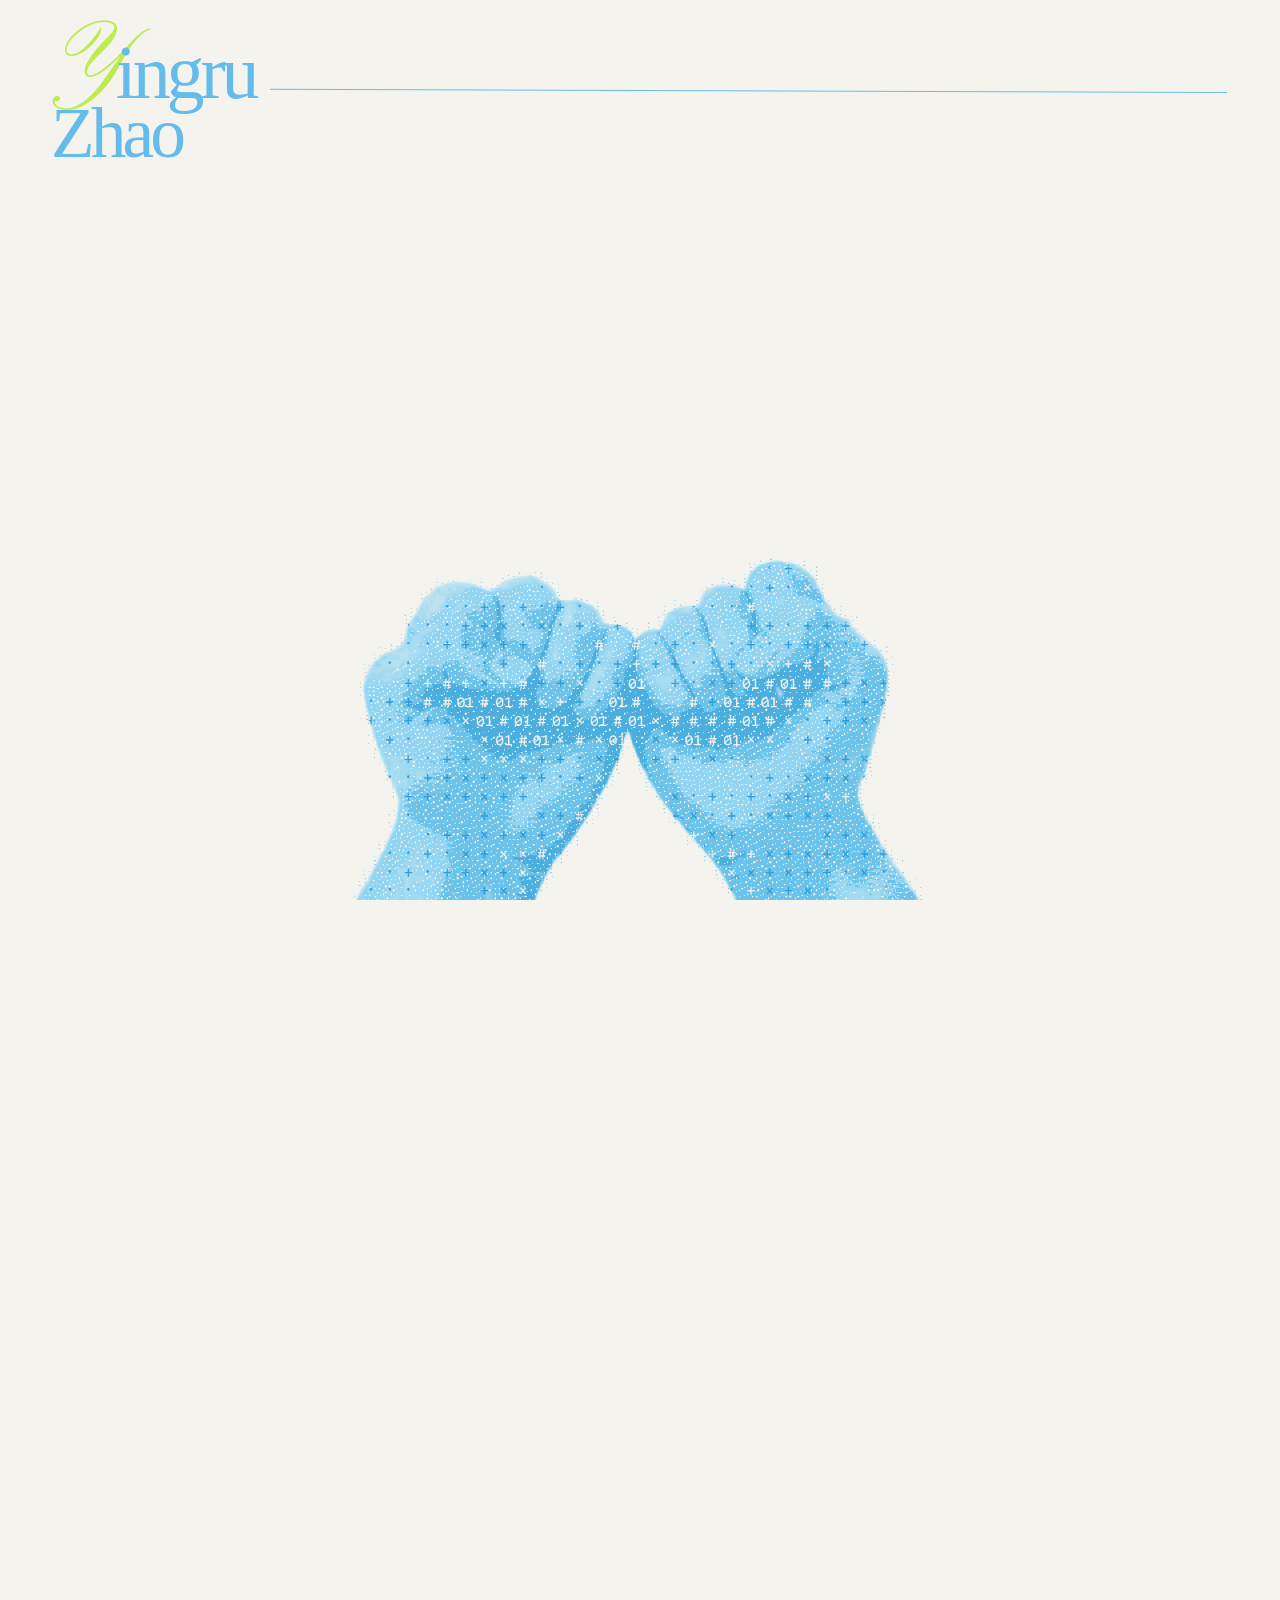
==== commit 8523a49f: "Build Work index and update site navigation" ====
--- a/index.html
+++ b/index.html
@@ -5,12 +5,11 @@
   <meta charset="UTF-8" />
   <meta name="viewport" content="width=device-width, initial-scale=1.0" />
   <title>About Fragment Prototype</title>
+  <link rel="stylesheet" href="site-chrome.css" />
   <style>
-    @import url("https://fonts.googleapis.com/css2?family=Pinyon+Script&display=swap");
-
     :root {
       color-scheme: light;
-      background: #f4f3ed;
+      background: var(--site-background);
     }
 
     * {
@@ -21,7 +20,7 @@
     body {
       margin: 0;
       min-height: 100%;
-      background: #f4f3ed;
+      background: var(--site-background);
     }
 
     body {
@@ -39,7 +38,7 @@
       width: 100%;
       height: 100vh;
       overflow: hidden;
-      background: #f4f3ed;
+      background: var(--site-background);
     }
 
     .hand-frame {
@@ -48,7 +47,7 @@
       left: 0;
       bottom: 0;
       display: block;
-      width: min(100vw, 1920px);
+      width: min(100vw, 1286px);
       height: auto;
       max-height: 100vh;
       margin-inline: auto;
@@ -73,15 +72,15 @@
     .display-name {
       position: absolute;
       z-index: 3;
-      top: calc(clamp(38px, 6vh, 75px) - 28px);
-      left: clamp(38px, 5vw, 76px);
+      top: calc(clamp(25px, 6vh, 50px) - 19px);
+      left: clamp(25px, 5vw, 51px);
       display: flex;
       flex-direction: column;
       width: fit-content;
       margin: 0;
-      color: #65bceb;
+      color: var(--site-blue);
       font-family: "Palatino Linotype", Palatino, "Book Antiqua", Georgia, serif;
-      font-size: clamp(82px, 8.2vw, 126px);
+      font-size: clamp(50px, 7.4vw, 76px);
       font-style: normal;
       font-weight: 400;
       line-height: 0.9;
@@ -107,7 +106,7 @@
 
     .display-name-line--top {
       position: relative;
-      transform: translateY(-10px);
+      transform: translateY(-7px);
     }
 
     .display-name-line--top::before {
@@ -141,7 +140,7 @@
       font-style: normal;
       font-weight: 400;
       letter-spacing: -0.055em;
-      transform: translate(0px, -5px);
+      transform: translate(0px, -3px);
     }
 
     .top-navigation {
@@ -153,7 +152,7 @@
       gap: 33px;
       margin: 0;
       padding: 0;
-      color: #65bceb;
+      color: var(--site-blue);
       font-family: Arial, Helvetica, sans-serif;
       font-size: 25px;
       font-style: normal;
@@ -168,11 +167,11 @@
     .top-navigation-rule {
       position: absolute;
       z-index: 3;
-      top: calc(clamp(112px, 13.33vh, 165px) - 28px);
-      right: clamp(48px, 4.167vw, 96px);
-      left: clamp(190px, 21.1vw, 486px);
-      height: 2px;
-      background: #65bceb;
+      top: calc(clamp(75px, 13.33vh, 111px) - 19px);
+      right: clamp(32px, 4.167vw, 64px);
+      left: clamp(127px, 21.1vw, 326px);
+      height: 1.34px;
+      background: var(--site-blue);
       opacity: 0;
       transform: translateY(-140%) rotate(0.2deg);
       transform-origin: right center;
@@ -189,7 +188,7 @@
 
     @media (max-width: 600px) {
       .display-name {
-        font-size: clamp(62px, 18vw, 88px);
+        font-size: clamp(42px, 18vw, 59px);
         line-height: 0.9;
       }
     }
@@ -197,23 +196,29 @@
     .scroll-hint {
       position: absolute;
       z-index: 3;
-      left: clamp(38px, 5vw, 76px);
-      bottom: clamp(24px, 2.75vh, 34px);
+
+      left: 50%;
+      top: 50%;
+      bottom: auto;
+
       color: #65bceb;
       font-family: "Microsoft YaHei", "PingFang SC", "Hiragino Sans GB",
         "Noto Sans CJK SC", "Source Han Sans SC", sans-serif;
-      font-size: 19px;
+
+      font-size: 11px;
       font-weight: 400;
       line-height: 1.225;
-      letter-spacing: 1.68px;
+      letter-spacing: 1.13px;
+
       opacity: 0;
       pointer-events: none;
-      transform: translateY(5px);
+
+      transform: translate(-50%, 3px);
     }
 
     .scroll-hint.is-visible {
       opacity: 1;
-      transform: translateY(0);
+      transform: translate(-50%, 0);
       transition:
         opacity 400ms ease,
         transform 400ms cubic-bezier(0.22, 1, 0.36, 1);
@@ -221,7 +226,7 @@
 
     .scroll-hint.is-consumed {
       opacity: 0;
-      transform: translateY(3px);
+      transform: translate(-50%, 2px);
       transition:
         opacity 300ms ease,
         transform 300ms cubic-bezier(0.22, 1, 0.36, 1);
@@ -236,7 +241,7 @@
       margin-bottom: 2px;
       color: inherit;
       font-family: Arial, Helvetica, sans-serif;
-      font-size: 13.3px;
+      font-size: 9px;
       font-weight: 400;
       letter-spacing: 0;
       line-height: 1;
@@ -246,7 +251,7 @@
       display: inline-block;
       margin-left: 0;
       color: inherit;
-      font-size: 16px;
+      font-size: 11px;
       font-weight: 400;
       line-height: 1;
       letter-spacing: 0;
@@ -559,13 +564,11 @@
       width: 42px;
       height: 30px;
       border-radius: 50%;
-      background: radial-gradient(
-        ellipse at center,
-        rgb(217 245 106 / 45%) 0%,
-        rgb(190 235 79 / 28%) 38%,
-        rgb(174 234 85 / 10%) 65%,
-        rgb(174 234 85 / 0%) 100%
-      );
+      background: radial-gradient(ellipse at center,
+          rgb(217 245 106 / 45%) 0%,
+          rgb(190 235 79 / 28%) 38%,
+          rgb(174 234 85 / 10%) 65%,
+          rgb(174 234 85 / 0%) 100%);
       filter: blur(8px);
       opacity: var(--fragment-glow-opacity);
       transform: translate(-50%, -50%);
@@ -610,7 +613,7 @@
       left: 0;
       color: #355b6b;
       font-family: "Helvetica Neue", Helvetica, Arial, sans-serif;
-      font-size: 25px;
+      font-size: 18px;
       font-style: italic;
       font-weight: 500;
       line-height: 1;
@@ -1939,7 +1942,7 @@
           );
           const noiseStep = Math.floor((timestamp - startedAt) / 64);
           scrollHintText.textContent = resolveDisplayNameText(
-            "向下滑动开始探索",
+            "Scroll To Release",
             progress,
             noiseStep,
           );
@@ -1947,7 +1950,7 @@
             scrollHintArrow.classList.add("is-visible");
           }
           if (progress >= 1) {
-            scrollHintText.textContent = "向下滑动开始探索";
+            scrollHintText.textContent = "Scroll To Release";
             scrollHintAnimationId = null;
             return;
           }
@@ -2005,6 +2008,21 @@
           activeModuleId = null;
           deactivateModule(module);
         });
+        if (module.id === "about") {
+          module.hitArea.addEventListener("click", () => {
+            window.location.href = "about.html";
+          });
+        }
+        if (module.id === "work") {
+          module.hitArea.addEventListener("click", () => {
+            window.location.href = "work.html";
+          });
+        }
+        if (module.id === "lab") {
+          module.hitArea.addEventListener("click", () => {
+            window.location.href = "lab.html";
+          });
+        }
       });
 
       debugToggle.addEventListener("click", () => {
--- a/site-chrome.css
+++ b/site-chrome.css
@@ -0,0 +1,1216 @@
+@import url("https://fonts.googleapis.com/css2?family=Pinyon+Script&display=swap");
+
+:root {
+  --site-background: #f4f3ed;
+  --site-blue: #65bceb;
+  --site-acid: #beeb4f;
+  --site-logo-serif: "Palatino Linotype", Palatino, "Book Antiqua", Georgia, serif;
+  --site-nav-sans: Arial, Helvetica, sans-serif;
+}
+
+*,
+*::before,
+*::after {
+  box-sizing: border-box;
+}
+
+.site-logo {
+  position: absolute;
+  z-index: 2;
+  top: calc(clamp(25px, 6vh, 50px) - 19px);
+  left: clamp(25px, 5vw, 51px);
+  display: flex;
+  flex-direction: column;
+  width: fit-content;
+  margin: 0;
+  text-decoration: none;
+  color: var(--site-blue);
+  font-family: var(--site-logo-serif);
+  font-size: clamp(50px, 7.4vw, 76px);
+  font-style: normal;
+  font-weight: 400;
+  line-height: 0.9;
+  letter-spacing: -0.055em;
+}
+
+.site-logo__line {
+  width: 100%;
+  white-space: nowrap;
+}
+
+.site-logo__line--top {
+  position: relative;
+  transform: translateY(-7px);
+}
+
+.site-logo__line--top::before {
+  content: "Yingru";
+  display: block;
+  visibility: hidden;
+}
+
+.site-logo__primary {
+  position: absolute;
+  inset: 0;
+}
+
+.site-logo__primary::first-letter {
+  color: var(--site-acid);
+  font-family: "Pinyon Script", "Snell Roundhand", "Brush Script MT", cursive;
+  font-size: 1.4286em;
+  font-weight: 400;
+}
+
+.site-logo__line--bottom {
+  display: flex;
+  align-items: center;
+  justify-content: flex-start;
+  margin-top: 0.06em;
+}
+
+.site-logo__secondary {
+  font-family: var(--site-logo-serif);
+  font-size: 0.94em;
+  font-style: normal;
+  font-weight: 400;
+  letter-spacing: -0.055em;
+  transform: translate(0, -3px);
+}
+
+.site-nav {
+  position: absolute;
+  z-index: 2;
+  top: clamp(38px, 6vh, 74px);
+  right: clamp(32px, 4.167vw, 64px);
+  display: flex;
+  gap: 38px;
+  margin: 0;
+  padding: 0;
+  color: var(--site-blue);
+  font-family: var(--site-nav-sans);
+  font-size: 20px;
+  font-style: normal;
+  font-weight: 400;
+  line-height: 1;
+}
+
+.site-nav__item {
+  color: inherit;
+  font: inherit;
+  text-decoration: none;
+  white-space: nowrap;
+  transition: opacity 160ms ease, color 160ms ease;
+}
+
+.site-nav__item:hover {
+  opacity: 0.72;
+}
+
+.site-nav__item--active {
+  font-weight: 600;
+}
+
+.site-navigation-rule {
+  position: absolute;
+  z-index: 2;
+  top: calc(clamp(75px, 13.33vh, 111px) - 19px);
+  right: clamp(32px, 4.167vw, 64px);
+  left: clamp(127px, 21.1vw, 326px);
+  height: 1.34px;
+  background: var(--site-blue);
+  transform: rotate(0.2deg);
+  transform-origin: right center;
+}
+
+.about-page {
+  --about-ink: #263f49;
+  --about-muted: #4c626c;
+  --about-rule: rgb(101 188 235 / 68%);
+  min-height: 100vh;
+  margin: 0;
+  color: var(--about-ink);
+  background: var(--site-background);
+  font-family: "Noto Sans SC", "Source Han Sans SC", "PingFang SC",
+    "Microsoft YaHei", sans-serif;
+}
+
+.about-main {
+  width: min(100%, 1472px);
+  margin: 0 auto;
+  padding: clamp(210px, 29vh, 290px) clamp(25px, 5vw, 96px) clamp(88px, 12vw, 180px);
+}
+
+.about-content {
+  display: grid;
+  grid-template-columns: minmax(0, 0.9fr) minmax(360px, 1.1fr);
+  align-items: start;
+  gap: clamp(48px, 6.5vw, 112px);
+  width: min(100%, 1280px);
+  margin: 0 auto;
+}
+
+.about-photo-region,
+.about-details {
+  min-width: 0;
+}
+
+.about-photo-region {
+  aspect-ratio: 1871 / 2620;
+  max-width: 430px;
+  margin: 0;
+  border: 2px solid var(--site-blue);
+  overflow: hidden;
+}
+
+.about-photo {
+  display: block;
+  width: 100%;
+  height: 100%;
+  object-fit: cover;
+}
+
+.about-details {
+  display: grid;
+  align-content: start;
+  gap: clamp(28px, 3vw, 48px);
+}
+
+.about-section-label {
+  margin: 0;
+  color: var(--site-blue);
+  font-family: var(--site-nav-sans);
+  font-size: 12px;
+  font-weight: 600;
+  letter-spacing: 0.12em;
+  line-height: 1.2;
+}
+
+.about-identity h1 {
+  margin: 18px 0 28px;
+  color: var(--about-ink);
+  font-size: clamp(30px, 2.5vw, 36px);
+  font-weight: 500;
+  letter-spacing: 0.02em;
+  line-height: 1.15;
+}
+
+.about-contact-list {
+  display: grid;
+  grid-template-columns: repeat(2, minmax(0, 1fr));
+  gap: 18px clamp(26px, 4vw, 56px);
+  margin: 0;
+  padding-top: 18px;
+  border-top: 1px solid var(--about-rule);
+}
+
+.about-contact-list div {
+  min-width: 0;
+}
+
+.about-contact-list dt {
+  margin-bottom: 7px;
+  color: var(--site-blue);
+  font-family: var(--site-nav-sans);
+  font-size: 11px;
+  font-weight: 600;
+  letter-spacing: 0.11em;
+  line-height: 1.2;
+}
+
+.about-contact-list dd {
+  margin: 0;
+  color: var(--about-ink);
+  font-size: clamp(14px, 1.25vw, 17px);
+  line-height: 1.5;
+}
+
+.about-contact-list a {
+  color: inherit;
+  text-decoration: none;
+}
+
+.about-contact-list a:hover {
+  color: var(--site-blue);
+}
+
+.about-information {
+  padding-top: clamp(26px, 3vw, 40px);
+  border-top: 1px solid var(--about-rule);
+}
+
+.about-education-list {
+  display: grid;
+  gap: 25px;
+  margin-top: 18px;
+}
+
+.about-education-item h3,
+.about-tool-group h3,
+.about-work-item h3 {
+  margin: 0;
+  color: var(--about-ink);
+  font-size: clamp(17px, 1.45vw, 20px);
+  font-weight: 500;
+  line-height: 1.35;
+}
+
+.about-education-item__meta {
+  display: flex;
+  align-items: baseline;
+  justify-content: space-between;
+  gap: 20px;
+  margin-top: 7px;
+  color: var(--about-muted);
+  font-size: 14px;
+  line-height: 1.5;
+}
+
+.about-education-item__meta p {
+  margin: 0;
+}
+
+.about-education-item__meta time {
+  flex: 0 0 auto;
+  white-space: nowrap;
+}
+
+.about-location {
+  display: flex;
+  align-items: baseline;
+  justify-content: space-between;
+  gap: 24px;
+}
+
+.about-location p {
+  margin: 0;
+  color: var(--about-muted);
+  font-size: 15px;
+  line-height: 1.5;
+}
+
+.about-work,
+.about-tools {
+  width: min(100%, 1280px);
+  margin: clamp(55px, 6vw, 90px) auto 0;
+}
+
+.about-section-heading {
+  margin-bottom: 26px;
+}
+
+.about-tools .about-section-heading {
+  padding-bottom: 26px;
+  margin-bottom: 26px;
+  border-bottom: 1.34px solid var(--site-blue);
+}
+
+.about-work-grid {
+  display: grid;
+  grid-template-columns: repeat(2, minmax(0, 1fr));
+  border-top: 1px solid var(--about-rule);
+}
+
+.about-work-item {
+  min-height: 120px;
+  padding: 16px 0 18px;
+  border-bottom: 1px solid var(--about-rule);
+}
+
+.about-work-item:nth-child(odd) {
+  padding-right: clamp(28px, 5vw, 72px);
+}
+
+.about-work-item:nth-child(even) {
+  padding-left: clamp(28px, 5vw, 72px);
+  border-left: 1px solid var(--about-rule);
+}
+
+.about-work-item span {
+  display: block;
+  margin-bottom: 28px;
+  color: var(--site-blue);
+  font-family: var(--site-nav-sans);
+  font-size: 11px;
+  font-weight: 600;
+  letter-spacing: 0.1em;
+}
+
+.about-work-item p {
+  margin: 6px 0 0;
+  color: var(--about-muted);
+  font-size: 14px;
+  line-height: 1.5;
+}
+
+.about-tools {
+  width: min(100%, 1280px);
+  margin: clamp(45px, 6vw, 80px) auto 0;
+}
+
+.about-tools-grid {
+  display: grid;
+  grid-template-columns: repeat(3, minmax(0, 1fr));
+  gap: clamp(28px, 4vw, 64px);
+}
+
+.about-tool-group h3 {
+  font-size: 18px;
+}
+
+.about-tool-group p {
+  margin: 10px 0 0;
+  color: var(--about-muted);
+  font-size: 14px;
+  line-height: 1.75;
+}
+
+.lab-page {
+  --lab-ink: #263f49;
+  --lab-muted: #4c626c;
+  --lab-rule: rgb(101 188 235 / 68%);
+  min-height: 100vh;
+  margin: 0;
+  color: var(--lab-ink);
+  background: var(--site-background);
+  font-family: var(--site-nav-sans);
+}
+
+.work-page {
+  --work-ink: #263f49;
+  --work-muted: #4c626c;
+  --work-rule: rgb(101 188 235 / 68%);
+  min-height: 100vh;
+  margin: 0;
+  color: var(--work-ink);
+  background: var(--site-background);
+  font-family: "Noto Sans SC", "Source Han Sans SC", "PingFang SC",
+    "Microsoft YaHei", sans-serif;
+}
+
+.work-main {
+  width: min(100%, 1472px);
+  margin: 0 auto;
+  padding: clamp(210px, 29vh, 290px) clamp(25px, 5vw, 96px) clamp(104px, 13vw, 200px);
+}
+
+.work-intro,
+.work-filter,
+.work-projects {
+  width: min(100%, 1280px);
+  margin-right: auto;
+  margin-left: auto;
+}
+
+.work-section-label,
+.work-intro__metadata,
+.work-filter__button,
+.work-project__eyebrow,
+.work-project__visual span,
+.work-project__metadata dt,
+.work-project__entry {
+  font-family: var(--site-nav-sans);
+}
+
+.work-section-label,
+.work-project__eyebrow,
+.work-project__visual span,
+.work-project__metadata dt {
+  margin: 0;
+  color: var(--site-blue);
+  font-size: 12px;
+  font-weight: 600;
+  letter-spacing: 0.12em;
+  line-height: 1.2;
+}
+
+.work-intro h1 {
+  max-width: 820px;
+  margin: 20px 0 0;
+  color: var(--work-ink);
+  font-family: var(--site-nav-sans);
+  font-size: clamp(38px, 4.4vw, 53px);
+  font-weight: 400;
+  letter-spacing: -0.045em;
+  line-height: 1.04;
+}
+
+.work-intro__metadata {
+  display: flex;
+  justify-content: flex-start;
+  max-width: 740px;
+  margin-top: clamp(28px, 3.2vw, 42px);
+  color: var(--work-muted);
+  font-size: 12px;
+  font-weight: 600;
+  letter-spacing: 0.1em;
+  line-height: 1.2;
+}
+
+.work-filter {
+  display: flex;
+  flex-wrap: wrap;
+  gap: 14px clamp(22px, 3.2vw, 46px);
+  margin-top: clamp(30px, 3.5vw, 44px);
+  padding: 16px 0;
+  border-top: 1px solid var(--work-rule);
+  border-bottom: 1px solid var(--work-rule);
+}
+
+.work-filter__button {
+  padding: 0;
+  color: var(--work-muted);
+  background: transparent;
+  border: 0;
+  font-size: 12px;
+  font-weight: 600;
+  letter-spacing: 0.1em;
+  line-height: 1.25;
+  cursor: pointer;
+  transition: color 180ms ease, transform 180ms ease;
+}
+
+.work-filter__button:hover,
+.work-filter__button.is-active {
+  color: var(--site-blue);
+}
+
+.work-filter__button:hover {
+  transform: translateY(-1px);
+}
+
+.work-filter__button:focus-visible,
+.work-project__entry:focus-visible {
+  outline: 1px solid var(--site-blue);
+  outline-offset: 4px;
+}
+
+.work-projects {
+  display: grid;
+  gap: clamp(86px, 9vw, 108px);
+  margin-top: clamp(62px, 7vw, 96px);
+}
+
+.work-project {
+  display: grid;
+  grid-template-areas:
+    "visual header"
+    "visual details";
+  grid-template-columns: minmax(0, 5fr) minmax(240px, 4fr);
+  align-items: start;
+  column-gap: clamp(30px, 5vw, 94px);
+  row-gap: 40px;
+  transition: opacity 200ms ease, transform 200ms ease;
+}
+
+.work-project--reversed {
+  grid-template-areas:
+    "header visual"
+    "details visual";
+  grid-template-columns: minmax(240px, 4fr) minmax(0, 5fr);
+}
+
+.work-project[hidden] {
+  display: none;
+}
+
+.work-project.is-filtered-out {
+  opacity: 0;
+  transform: translateY(6px);
+}
+
+.work-project.is-filtered-in {
+  opacity: 0;
+  transform: translateY(6px);
+}
+
+.work-project__visual {
+  grid-area: visual;
+  display: flex;
+  align-items: flex-end;
+  width: 100%;
+  max-width: 640px;
+  min-height: 0;
+  aspect-ratio: 16 / 9;
+  padding: 16px;
+  background: transparent;
+  border: 2px solid var(--site-blue);
+  transition: border-color 180ms ease, transform 220ms cubic-bezier(0.22, 1, 0.36, 1);
+}
+
+.work-project--reversed .work-project__visual {
+  justify-self: end;
+}
+
+.work-project:hover .work-project__visual {
+  border-color: var(--site-acid);
+  transform: scale(1.005);
+}
+
+.work-project__header {
+  grid-area: header;
+}
+
+.work-project__eyebrow {
+  display: flex;
+  gap: 18px;
+}
+
+.work-project__header h2 {
+  margin: clamp(30px, 3.5vw, 46px) 0 0;
+  color: var(--work-ink);
+  font-size: clamp(29px, 2.3vw, 36px);
+  font-weight: 500;
+  letter-spacing: -0.03em;
+  line-height: 1.16;
+}
+
+.work-project__subtitle {
+  margin: 8px 0 0;
+  color: var(--work-muted);
+  font-family: "Helvetica Neue", Helvetica, Arial, sans-serif;
+  font-size: 16px;
+  font-weight: 400;
+  line-height: 1.35;
+}
+
+.work-project__description {
+  max-width: 420px;
+  margin: 22px 0 0;
+  color: var(--work-muted);
+  font-size: 14px;
+  line-height: 1.75;
+}
+
+.work-project__details {
+  grid-area: details;
+  padding-top: 20px;
+  border-top: 1px solid var(--work-rule);
+}
+
+.work-project__metadata {
+  display: grid;
+  gap: 18px;
+  margin: 0;
+}
+
+.work-project__metadata div {
+  display: grid;
+  gap: 6px;
+}
+
+.work-project__metadata dd {
+  margin: 0;
+  color: var(--work-muted);
+  font-size: 14px;
+  line-height: 1.5;
+}
+
+.work-project__entry {
+  display: inline-block;
+  margin-top: 30px;
+  color: var(--site-blue);
+  font-size: 13px;
+  font-weight: 600;
+  letter-spacing: 0.06em;
+  line-height: 1.3;
+  text-decoration: none;
+  transition: color 160ms ease, transform 160ms ease;
+}
+
+.work-project__entry:hover {
+  color: var(--site-acid);
+  transform: translateX(3px);
+}
+
+@media (min-width: 761px) {
+  .work-main {
+    width: min(100%, 1325px);
+    padding: clamp(190px, 26vh, 260px) clamp(23px, 4.5vw, 86px) clamp(94px, 11.7vw, 180px);
+  }
+
+  .work-intro,
+  .work-filter,
+  .work-projects {
+    width: min(100%, 1152px);
+  }
+
+  .work-project {
+    grid-template-columns: minmax(0, 5fr) minmax(220px, 4fr);
+  }
+
+  .work-project--reversed {
+    grid-template-columns: minmax(220px, 4fr) minmax(0, 5fr);
+  }
+
+  .work-intro h1 {
+    max-width: 738px;
+    margin-top: 18px;
+    font-size: clamp(35px, 4vw, 48px);
+  }
+}
+
+@media (max-width: 760px) {
+  .work-main {
+    padding-top: 160px;
+  }
+
+  .work-intro h1 {
+    font-size: clamp(34px, 10vw, 52px);
+  }
+
+  .work-intro__metadata {
+    max-width: none;
+  }
+
+  .work-filter {
+    flex-wrap: nowrap;
+    overflow-x: auto;
+    padding-bottom: 18px;
+  }
+
+  .work-filter__button {
+    flex: 0 0 auto;
+  }
+
+  .work-projects {
+    gap: 76px;
+    margin-top: 70px;
+  }
+
+  .work-project,
+  .work-project--reversed {
+    grid-template-areas:
+      "header"
+      "visual"
+      "details";
+    grid-template-columns: minmax(0, 1fr);
+    row-gap: 24px;
+  }
+
+  .work-project__visual,
+  .work-project--reversed .work-project__visual {
+    justify-self: start;
+    max-width: none;
+  }
+
+  .work-project__header h2 {
+    margin-top: 24px;
+  }
+
+  .work-project__details {
+    padding-top: 18px;
+  }
+}
+
+.lab-main {
+  width: min(100%, 1472px);
+  margin: 0 auto;
+  padding: clamp(210px, 29vh, 290px) clamp(25px, 5vw, 96px) clamp(104px, 13vw, 200px);
+}
+
+.lab-intro,
+.lab-experiments {
+  width: min(100%, 1280px);
+  margin: 0 auto;
+}
+
+.lab-section-label,
+.lab-experiment__number,
+.lab-experiment__preview span,
+.lab-experiment__enter {
+  margin: 0;
+  color: var(--site-blue);
+  font-size: 12px;
+  font-weight: 600;
+  letter-spacing: 0.12em;
+  line-height: 1.2;
+}
+
+.lab-intro h1 {
+  max-width: 820px;
+  margin: 20px 0 0;
+  color: var(--lab-ink);
+  font-size: clamp(38px, 4.4vw, 53px);
+  font-weight: 400;
+  letter-spacing: -0.045em;
+  line-height: 1.04;
+}
+
+.lab-experiments {
+  display: grid;
+  gap: clamp(100px, 10vw, 120px);
+  margin-top: clamp(64px, 8vw, 120px);
+}
+
+.lab-experiment {
+  display: grid;
+  grid-template-areas: "preview meta";
+  grid-template-columns: minmax(0, 5fr) minmax(220px, 4fr);
+  align-items: start;
+  gap: clamp(30px, 5.5vw, 104px);
+  color: inherit;
+  text-decoration: none;
+}
+
+.lab-experiment--reversed {
+  grid-template-areas: "meta preview";
+  grid-template-columns: minmax(220px, 4fr) minmax(0, 5fr);
+}
+
+.lab-experiment__preview {
+  grid-area: preview;
+  display: flex;
+  align-items: flex-end;
+  justify-content: flex-start;
+  aspect-ratio: 16 / 10;
+  padding: 18px;
+  border: 2px solid var(--site-blue);
+  overflow: hidden;
+  transition: border-color 180ms ease, transform 260ms cubic-bezier(0.22, 1, 0.36, 1);
+}
+
+.lab-experiment__iframe {
+  display: block;
+  flex: 1 1 auto;
+  width: 100%;
+  height: 100%;
+  border: 0;
+  overflow: hidden;
+  pointer-events: auto;
+}
+
+.lab-experiment--embedded .lab-experiment__preview {
+  padding: 0;
+}
+
+.lab-experiment--01 .lab-experiment__preview {
+  align-items: stretch;
+  width: 100%;
+  max-width: 520px;
+  aspect-ratio: 1 / 1.414;
+  justify-self: start;
+}
+
+.lab-experiment--02 .lab-experiment__preview {
+  align-items: stretch;
+  width: 100%;
+  max-width: 520px;
+  aspect-ratio: 3 / 4;
+  justify-self: end;
+}
+
+.lab-experiment--03 .lab-experiment__preview {
+  align-items: stretch;
+  width: 100%;
+  max-width: 520px;
+  aspect-ratio: 10 / 13;
+  justify-self: start;
+}
+
+.lab-experiment--01:hover .lab-experiment__preview,
+.lab-experiment--02:hover .lab-experiment__preview,
+.lab-experiment--03:hover .lab-experiment__preview {
+  transform: none;
+}
+
+.lab-experiment--01__meta,
+.lab-experiment--02__meta,
+.lab-experiment--03__meta {
+  align-self: stretch;
+}
+
+.lab-experiment--01__title-group,
+.lab-experiment--02__title-group,
+.lab-experiment--03__title-group {
+  margin-top: clamp(34px, 4vw, 54px);
+}
+
+.lab-experiment--01__title-group h2,
+.lab-experiment--01__title-group p,
+.lab-experiment--01__note,
+.lab-experiment--02__title-group h2,
+.lab-experiment--02__title-group p,
+.lab-experiment--02__note {
+  margin: 0;
+}
+
+.lab-experiment--03__title-group h2,
+.lab-experiment--03__title-group p,
+.lab-experiment--03__note {
+  margin: 0;
+}
+
+.lab-experiment--01__title-group h2,
+.lab-experiment--02__title-group h2,
+.lab-experiment--03__title-group h2 {
+  color: var(--site-blue);
+  font-family: "Noto Sans SC", "Source Han Sans SC", "PingFang SC", "Microsoft YaHei", sans-serif;
+  font-size: clamp(32px, 2.5vw, 40px);
+  font-weight: 500;
+  letter-spacing: 0;
+  line-height: 1.2;
+}
+
+.lab-experiment--01__title-group p,
+.lab-experiment--02__title-group p,
+.lab-experiment--03__title-group p {
+  margin-top: 8px;
+  color: var(--lab-muted);
+  font-family: "Helvetica Neue", Helvetica, Arial, sans-serif;
+  font-size: 16px;
+  font-weight: 400;
+  line-height: 1.35;
+}
+
+.lab-experiment--01 .lab-experiment__title-slot,
+.lab-experiment--02 .lab-experiment__title-slot,
+.lab-experiment--03 .lab-experiment__title-slot {
+  min-height: 0;
+  margin-top: clamp(28px, 3vw, 42px);
+}
+
+.lab-experiment--01__detail,
+.lab-experiment--02__detail,
+.lab-experiment--03__detail {
+  margin-top: 0;
+  padding-top: 80px;
+}
+
+.lab-experiment--01__note,
+.lab-experiment--02__note,
+.lab-experiment--03__note {
+  color: #8a969b;
+  font-family: "Noto Sans SC", "Source Han Sans SC", "PingFang SC", "Microsoft YaHei", sans-serif;
+  font-size: 12px;
+  line-height: 1.6;
+}
+
+.lab-experiment--01__detail .lab-experiment__technology,
+.lab-experiment--02__detail .lab-experiment__technology,
+.lab-experiment--03__detail .lab-experiment__technology {
+  margin-top: 28px;
+}
+
+.lab-experiment__entry {
+  display: block;
+  align-self: flex-start;
+  margin-top: 30px;
+  color: var(--site-blue);
+  font-family: var(--site-nav-sans);
+  font-size: 13px;
+  font-weight: 600;
+  letter-spacing: 0.06em;
+  line-height: 1.3;
+  text-decoration: none;
+  transition: color 160ms ease, transform 160ms ease;
+}
+
+.lab-experiment__entry:hover {
+  color: var(--site-acid);
+  transform: translateX(3px);
+}
+
+.lab-experiment__entry:focus-visible {
+  outline: 1px solid var(--site-blue);
+  outline-offset: 4px;
+}
+
+.lab-experiment__meta {
+  grid-area: meta;
+  display: flex;
+  flex-direction: column;
+  min-height: 100%;
+  padding-top: clamp(8px, 1.5vw, 18px);
+}
+
+.lab-experiment__title-slot {
+  min-height: clamp(76px, 9vw, 136px);
+  margin-top: clamp(30px, 4vw, 56px);
+  border-top: 1px solid var(--lab-rule);
+}
+
+.lab-experiment__technology {
+  margin: 0;
+  color: var(--lab-muted);
+  font-family: "Noto Sans SC", "Source Han Sans SC", "PingFang SC", "Microsoft YaHei", sans-serif;
+  font-size: 14px;
+  line-height: 1.5;
+}
+
+.lab-experiment__enter {
+  align-self: flex-start;
+  margin-top: 24px;
+  opacity: 0;
+  transform: translateY(4px);
+  transition: opacity 180ms ease, transform 180ms cubic-bezier(0.22, 1, 0.36, 1);
+}
+
+.lab-experiment:hover .lab-experiment__preview,
+.lab-experiment:focus-visible .lab-experiment__preview {
+  border-color: var(--site-acid);
+  transform: scale(1.012);
+}
+
+.lab-experiment:hover .lab-experiment__enter,
+.lab-experiment:focus-visible .lab-experiment__enter {
+  opacity: 1;
+  transform: translateY(0);
+}
+
+.lab-experiment:focus-visible {
+  outline: 1px solid var(--site-blue);
+  outline-offset: 8px;
+}
+
+@media (min-width: 761px) {
+  .site-nav {
+    gap: 34px;
+    font-size: 18px;
+  }
+
+  .about-main,
+  .lab-main {
+    width: min(100%, 1325px);
+    padding-right: clamp(23px, 4.5vw, 86px);
+    padding-left: clamp(23px, 4.5vw, 86px);
+  }
+
+  .about-main {
+    padding-top: clamp(190px, 26vh, 260px);
+    padding-bottom: clamp(80px, 10.8vw, 162px);
+  }
+
+  .about-content,
+  .about-work,
+  .about-tools,
+  .lab-intro,
+  .lab-experiments {
+    width: min(100%, 1152px);
+  }
+
+  .about-content {
+    grid-template-columns: minmax(0, 0.9fr) minmax(330px, 1.1fr);
+    gap: clamp(44px, 5.8vw, 100px);
+  }
+
+  .about-photo-region {
+    max-width: 390px;
+  }
+
+  .about-details {
+    gap: clamp(26px, 2.7vw, 42px);
+  }
+
+  .about-identity h1 {
+    margin: 16px 0 24px;
+    font-size: clamp(28px, 2.25vw, 33px);
+  }
+
+  .about-contact-list {
+    gap: 16px clamp(24px, 3.5vw, 50px);
+    padding-top: 16px;
+  }
+
+  .about-contact-list dd {
+    font-size: clamp(14px, 1.15vw, 16px);
+  }
+
+  .about-information {
+    padding-top: clamp(24px, 2.7vw, 36px);
+  }
+
+  .about-education-list {
+    gap: 22px;
+    margin-top: 16px;
+  }
+
+  .about-education-item h3,
+  .about-work-item h3 {
+    font-size: clamp(16px, 1.3vw, 18px);
+  }
+
+  .about-location p {
+    font-size: 14px;
+  }
+
+  .about-work,
+  .about-tools {
+    margin-top: clamp(50px, 5.3vw, 80px);
+  }
+
+  .about-section-heading {
+    margin-bottom: 23px;
+  }
+
+  .about-tools .about-section-heading {
+    padding-bottom: 23px;
+    margin-bottom: 23px;
+  }
+
+  .about-work-item {
+    min-height: 108px;
+    padding: 14px 0 16px;
+  }
+
+  .about-work-item:nth-child(odd) {
+    padding-right: clamp(25px, 4.5vw, 65px);
+  }
+
+  .about-work-item:nth-child(even) {
+    padding-left: clamp(25px, 4.5vw, 65px);
+  }
+
+  .about-work-item span {
+    margin-bottom: 24px;
+  }
+
+  .about-tools-grid {
+    gap: clamp(26px, 3.5vw, 58px);
+  }
+
+  .about-tool-group h3 {
+    font-size: 17px;
+  }
+
+  .lab-main {
+    padding-top: clamp(190px, 26vh, 260px);
+    padding-bottom: clamp(94px, 11.7vw, 180px);
+  }
+
+  .lab-intro h1 {
+    max-width: 738px;
+    margin-top: 18px;
+    font-size: clamp(35px, 4vw, 48px);
+  }
+
+  .lab-experiments {
+    gap: clamp(90px, 9vw, 108px);
+    margin-top: clamp(58px, 7.2vw, 108px);
+  }
+
+  .lab-experiment {
+    grid-template-columns: minmax(0, 5fr) minmax(200px, 4fr);
+    gap: clamp(28px, 5vw, 94px);
+  }
+
+  .lab-experiment--reversed {
+    grid-template-columns: minmax(200px, 4fr) minmax(0, 5fr);
+  }
+
+  .lab-experiment--01 .lab-experiment__preview,
+  .lab-experiment--02 .lab-experiment__preview,
+  .lab-experiment--03 .lab-experiment__preview {
+    max-width: 470px;
+  }
+
+  .lab-experiment--01__title-group,
+  .lab-experiment--02__title-group,
+  .lab-experiment--03__title-group {
+    margin-top: clamp(31px, 3.6vw, 49px);
+  }
+
+  .lab-experiment--01__title-group h2,
+  .lab-experiment--02__title-group h2,
+  .lab-experiment--03__title-group h2 {
+    font-size: clamp(30px, 2.25vw, 36px);
+  }
+
+  .lab-experiment--01__detail,
+  .lab-experiment--02__detail,
+  .lab-experiment--03__detail {
+    padding-top: 72px;
+  }
+}
+
+@media (max-width: 760px) {
+  .site-logo {
+    font-size: clamp(42px, 18vw, 59px);
+  }
+
+  .site-nav {
+    top: 26px;
+    right: 25px;
+    gap: 16px;
+    font-size: 14px;
+  }
+
+  .site-navigation-rule {
+    top: 42px;
+    right: 25px;
+    left: 25px;
+  }
+
+  .about-main {
+    padding-top: 160px;
+  }
+
+  .about-content {
+    grid-template-columns: 1fr;
+  }
+
+  .about-photo-region {
+    width: min(100%, 460px);
+  }
+
+  .about-work,
+  .about-tools {
+    margin-top: 86px;
+  }
+
+  .about-work-grid,
+  .about-tools-grid {
+    grid-template-columns: 1fr;
+  }
+
+  .about-work-item:nth-child(odd),
+  .about-work-item:nth-child(even) {
+    min-height: auto;
+    padding-right: 0;
+    padding-left: 0;
+    border-left: 0;
+  }
+
+  .about-work-item span {
+    margin-bottom: 24px;
+  }
+
+  .about-contact-list {
+    grid-template-columns: 1fr;
+  }
+
+  .lab-main {
+    padding-top: 160px;
+  }
+
+  .lab-intro h1 {
+    font-size: clamp(34px, 10vw, 52px);
+  }
+
+  .lab-experiments {
+    gap: 88px;
+    margin-top: 96px;
+  }
+
+  .lab-experiment,
+  .lab-experiment--reversed {
+    grid-template-areas:
+      "preview"
+      "meta";
+    grid-template-columns: 1fr;
+    gap: 20px;
+  }
+
+  .lab-experiment__meta {
+    padding-top: 0;
+  }
+
+  .lab-experiment__title-slot {
+    min-height: 46px;
+    margin-top: 24px;
+  }
+
+  .lab-experiment__enter {
+    display: none;
+  }
+}
+}
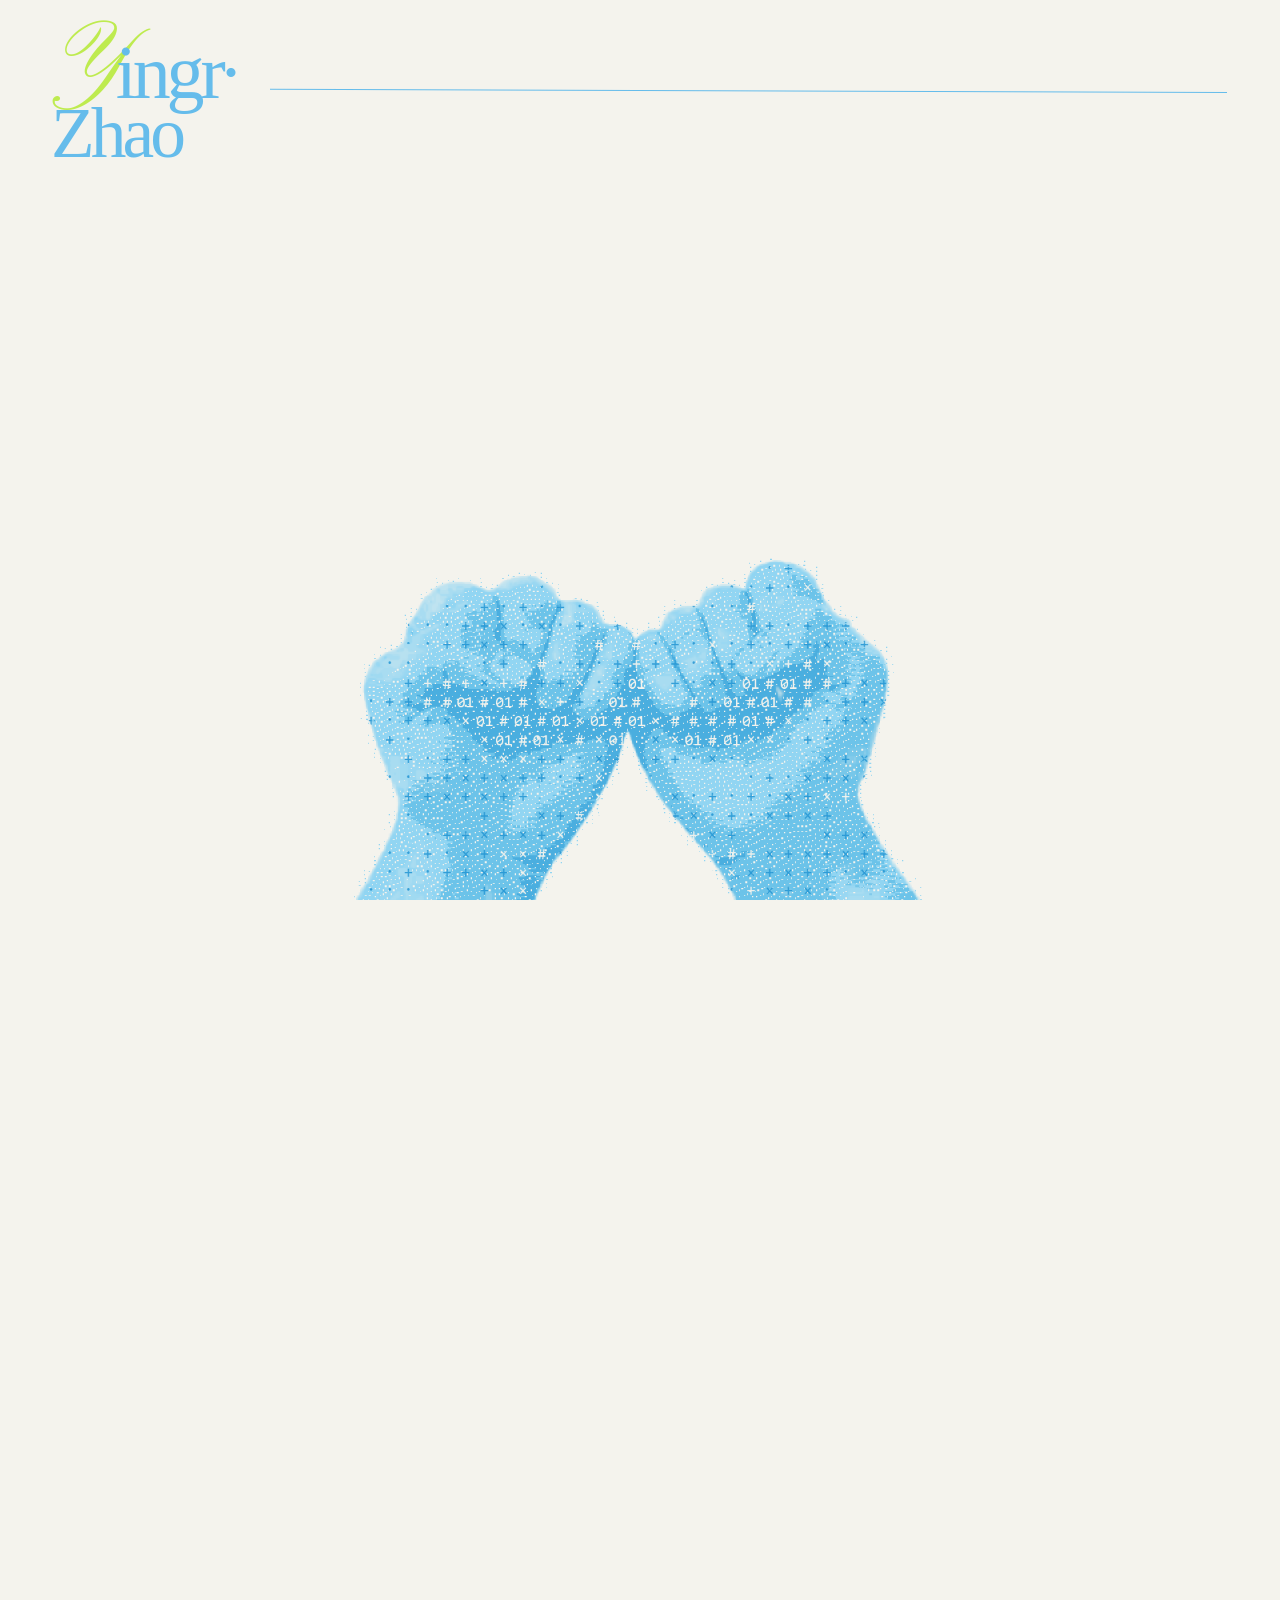
==== commit 77a9704a: "Optimize hand frame rendering" ====
--- a/index.html
+++ b/index.html
@@ -47,15 +47,28 @@
       left: 0;
       bottom: 0;
       display: block;
-      width: min(100vw, 1286px);
-      height: auto;
+      width: min(100vw, 1286px, 177.777778vh);
+      aspect-ratio: 1920 / 1080;
       max-height: 100vh;
       margin-inline: auto;
+      transform: translateY(42vh);
+      will-change: transform;
+    }
+
+    .hand-frame__image {
+      position: absolute;
+      inset: 0;
+      display: block;
+      width: 100%;
+      height: 100%;
+      visibility: hidden;
       object-fit: contain;
       object-position: bottom center;
       image-rendering: auto;
-      transform: translateY(42vh);
-      will-change: transform;
+    }
+
+    .hand-frame__image.is-active {
+      visibility: visible;
     }
 
     .hand-frame.is-entering {
@@ -711,8 +724,17 @@
 <body>
   <main class="scroll-track" aria-label="About fragment scroll animation test">
     <section class="sticky-stage">
-      <img id="hand-frame" class="hand-frame" src="public/assets/hands/hand_01.webp" width="1920" height="1080"
-        alt="Hands opening from a fist" draggable="false" />
+      <div id="hand-frame" class="hand-frame" role="img" aria-label="Hands opening from a fist">
+        <img
+          class="hand-frame__image is-active"
+          src="public/assets/hands/hand_01.webp"
+          width="1920"
+          height="1080"
+          alt=""
+          aria-hidden="true"
+          draggable="false"
+        />
+      </div>
 
       <h1 id="display-name" class="display-name" aria-label="Yingru Zhao">
         <span class="display-name-line display-name-line--top" aria-hidden="true">
@@ -1058,9 +1080,19 @@
         return `${FRAME_ROOT}/hand_${number}.webp`;
       });
 
-      const preloadedFrames = frameSources.map((source) => {
-        const image = new Image();
+      const frameElements = frameSources.map((source, index) => {
+        if (index === 0) {
+          return frameElement.querySelector(".hand-frame__image");
+        }
+        const image = document.createElement("img");
+        image.className = "hand-frame__image";
         image.src = source;
+        image.width = 1920;
+        image.height = 1080;
+        image.alt = "";
+        image.setAttribute("aria-hidden", "true");
+        image.draggable = false;
+        frameElement.append(image);
         return image;
       });
 
@@ -1641,8 +1673,9 @@
       function renderFrame(progress) {
         const nextFrameIndex = Math.round(progress * (FRAME_COUNT - 1));
         if (nextFrameIndex !== currentFrameIndex) {
+          frameElements[currentFrameIndex].classList.remove("is-active");
           currentFrameIndex = nextFrameIndex;
-          frameElement.src = frameSources[currentFrameIndex];
+          frameElements[currentFrameIndex].classList.add("is-active");
           frameValue.textContent = `${String(currentFrameIndex + 1).padStart(2, "0")} / 20`;
         }
       }
@@ -2044,7 +2077,7 @@
       );
 
       Promise.all(
-        preloadedFrames.map(
+        frameElements.map(
           (image) =>
             new Promise((resolve, reject) => {
               if (image.complete && image.naturalWidth > 0) {
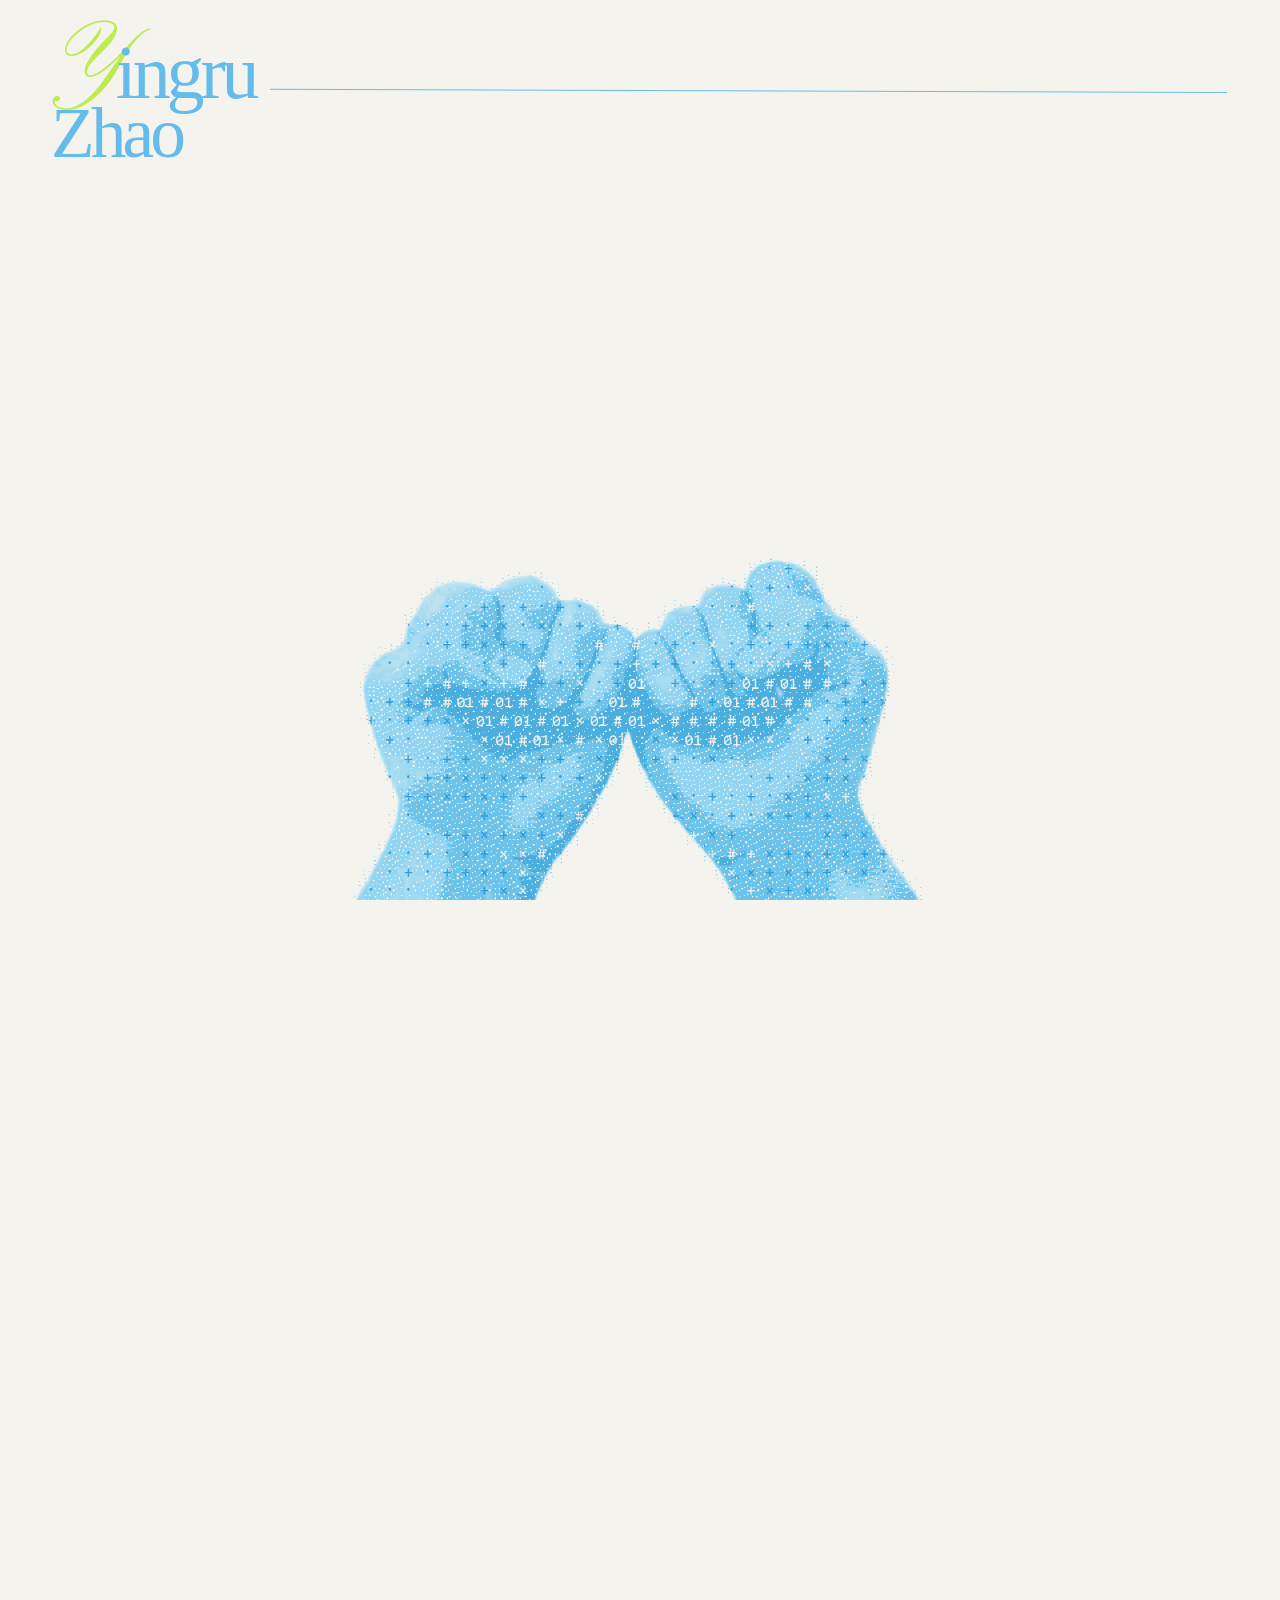
==== commit f892eff7: "Update project detail and work index" ====
--- a/index.html
+++ b/index.html
@@ -156,25 +156,20 @@
       transform: translate(0px, -3px);
     }
 
-    .top-navigation {
-      position: absolute;
-      z-index: 3;
-      top: clamp(38px, 6vh, 74px);
-      right: clamp(48px, 4.167vw, 96px);
-      display: none;
-      gap: 33px;
-      margin: 0;
-      padding: 0;
-      color: var(--site-blue);
-      font-family: Arial, Helvetica, sans-serif;
-      font-size: 25px;
-      font-style: normal;
-      font-weight: 400;
-      line-height: 1;
-    }
-
-    .top-navigation__item {
-      white-space: nowrap;
+    .home-navigation {
+      opacity: 0;
+      visibility: hidden;
+      pointer-events: none;
+      transition:
+        opacity 600ms ease,
+        visibility 0s linear 600ms;
+    }
+
+    .home-navigation.is-visible {
+      opacity: 1;
+      visibility: visible;
+      pointer-events: auto;
+      transition: opacity 600ms ease;
     }
 
     .top-navigation-rule {
@@ -281,13 +276,6 @@
         bottom: 28px;
         font-size: 13px;
         letter-spacing: 0.08em;
-      }
-
-      .top-navigation {
-        top: 38px;
-        right: 38px;
-        gap: 16px;
-        font-size: 14px;
       }
 
       .top-navigation-rule {
@@ -557,6 +545,9 @@
 
     .fragment-particle {
       --fragment-glow-opacity: 0;
+      --magnetic-glow: 0;
+      --magnetic-x: 0px;
+      --magnetic-y: 0px;
       position: absolute;
       top: 0;
       left: 0;
@@ -598,6 +589,67 @@
       font-weight: 400;
       line-height: 1;
       white-space: nowrap;
+    }
+
+    .fragment-group.is-idle .fragment-char {
+      animation: fragment-idle-drift var(--idle-duration) ease-in-out
+        var(--idle-delay) infinite both;
+    }
+
+    .fragment-group.is-idle .fragment-particle::before {
+      animation: fragment-glow-breathe var(--idle-glow-duration) ease-in-out
+        var(--idle-delay) infinite both;
+    }
+
+    .fragment-group.is-hovered .fragment-char,
+    .fragment-group.is-hovered .fragment-particle::before {
+      animation-play-state: paused;
+    }
+
+    @keyframes fragment-idle-drift {
+      0%,
+      100% {
+        transform: translate(var(--magnetic-x), var(--magnetic-y));
+      }
+
+      22% {
+        transform: translate(
+          calc(var(--idle-x) + var(--magnetic-x)),
+          calc(var(--idle-y-neg-45) + var(--magnetic-y))
+        );
+      }
+
+      52% {
+        transform: translate(
+          calc(var(--idle-x-neg-50) + var(--magnetic-x)),
+          calc(var(--idle-y) + var(--magnetic-y))
+        );
+      }
+
+      78% {
+        transform: translate(
+          calc(var(--idle-x-neg) + var(--magnetic-x)),
+          calc(var(--idle-y-neg-35) + var(--magnetic-y))
+        );
+      }
+    }
+
+    @keyframes fragment-glow-breathe {
+      0%,
+      100% {
+        filter: blur(8px) brightness(calc(0.94 + var(--magnetic-glow)));
+      }
+
+      50% {
+        filter: blur(8px) brightness(calc(1.06 + var(--magnetic-glow)));
+      }
+    }
+
+    @media (prefers-reduced-motion: reduce) {
+      .fragment-group.is-idle .fragment-char,
+      .fragment-group.is-idle .fragment-particle::before {
+        animation: none;
+      }
     }
 
     .module-hit-area {
@@ -745,11 +797,15 @@
         </span>
       </h1>
 
-      <nav class="top-navigation" aria-label="Primary navigation">
-        <span class="top-navigation__item">About</span>
-        <span class="top-navigation__item">Work</span>
-        <span class="top-navigation__item">Lab</span>
-        <span class="top-navigation__item">Contact</span>
+      <nav
+        id="home-navigation"
+        class="site-nav home-navigation"
+        aria-label="Primary navigation"
+        aria-hidden="true"
+      >
+        <a class="site-nav__item" href="about.html">ABOUT</a>
+        <a class="site-nav__item" href="work.html">WORK</a>
+        <a class="site-nav__item" href="lab.html">LAB</a>
       </nav>
       <div class="top-navigation-rule" aria-hidden="true"></div>
 
@@ -1055,6 +1111,7 @@
       const frameElement = document.querySelector("#hand-frame");
       const ambientContainer = document.querySelector('[data-group="ambient"]');
       const displayName = document.querySelector("#display-name");
+      const homeNavigation = document.querySelector("#home-navigation");
       const topNavigationRule = document.querySelector(".top-navigation-rule");
       const displayNamePrimary = document.querySelector("#display-name-primary");
       const displayNameSecondary = document.querySelector("#display-name-secondary");
@@ -1102,15 +1159,28 @@
       let scrubFrameId = null;
       let introComplete = false;
       let exploreInteractionsEnabled = false;
+      let fragmentIdleEnabled = false;
+      let magneticFrameId = null;
       let activeModuleId = null;
       let ambientElements = [];
       let ambientPathPoints = [];
       let fragmentTopBoundary = 0;
+      const magneticPointer = {
+        x: 0,
+        y: 0,
+        active: false,
+      };
       let displayNameEntranceStarted = false;
       let scrollHintStarted = false;
       let scrollHintConsumed = false;
       let scrollHintDelayId = null;
       let scrollHintAnimationId = null;
+
+      const magneticMediaQuery = window.matchMedia("(hover: hover) and (pointer: fine)");
+      const reducedMotionMediaQuery = window.matchMedia("(prefers-reduced-motion: reduce)");
+      const PROXIMITY_RADIUS = 160;
+      const MAGNETIC_SMOOTHING = 0.18;
+      const MAGNETIC_EPSILON = 0.025;
 
       const moduleInteractions = [
         {
@@ -1281,6 +1351,8 @@
 
       function deactivateModule(module, immediate = false) {
         cancelDecode(module, immediate);
+        module.fragmentContainer.classList.remove("is-hovered");
+        requestMagneticFrame();
         if (module.hoverAnimationId !== null) {
           window.cancelAnimationFrame(module.hoverAnimationId);
           module.hoverAnimationId = null;
@@ -1299,8 +1371,154 @@
         );
         if (previousModule) deactivateModule(previousModule, true);
         activeModuleId = module.id;
+        module.fragmentContainer.classList.add("is-hovered");
+        requestMagneticFrame();
         animateModuleHover(module, 1, ABOUT_HOVER_ENTER_DURATION);
         startDecode(module);
+      }
+
+      function setFragmentIdleEnabled(enabled) {
+        if (enabled === fragmentIdleEnabled) return;
+        fragmentIdleEnabled = enabled;
+        fragmentGroups.forEach((group) => {
+          group.container.classList.toggle("is-idle", enabled);
+        });
+        if (!enabled) {
+          resetMagneticAttraction();
+        } else {
+          requestMagneticFrame();
+        }
+      }
+
+      function canUseMagneticAttraction() {
+        return (
+          fragmentIdleEnabled &&
+          magneticMediaQuery.matches &&
+          !reducedMotionMediaQuery.matches
+        );
+      }
+
+      function resetMagneticAttraction() {
+        if (magneticFrameId !== null) {
+          window.cancelAnimationFrame(magneticFrameId);
+          magneticFrameId = null;
+        }
+        magneticPointer.active = false;
+        fragmentGroups.forEach((group) => {
+          group.fragments.forEach((fragment) => {
+            if (!fragment.magneticState) return;
+            fragment.magneticState.x = 0;
+            fragment.magneticState.y = 0;
+            fragment.magneticState.glow = 0;
+          });
+          group.elements.forEach((element) => {
+            element.style.setProperty("--magnetic-x", "0px");
+            element.style.setProperty("--magnetic-y", "0px");
+            element.style.setProperty("--magnetic-glow", "0");
+          });
+        });
+      }
+
+      function requestMagneticFrame() {
+        if (magneticFrameId !== null || !canUseMagneticAttraction()) return;
+        magneticFrameId = window.requestAnimationFrame(renderMagneticAttraction);
+      }
+
+      function renderMagneticAttraction() {
+        magneticFrameId = null;
+        if (!canUseMagneticAttraction()) {
+          resetMagneticAttraction();
+          return;
+        }
+
+        let shouldContinue = false;
+
+        fragmentGroups.forEach((group) => {
+          const groupCenter = group.centerPoint;
+          const groupDistance = magneticPointer.active
+            ? Math.hypot(
+              magneticPointer.x - groupCenter.x,
+              magneticPointer.y - groupCenter.y,
+            )
+            : PROXIMITY_RADIUS;
+          const groupInfluence =
+            activeModuleId === group.id
+              ? smoothstep((PROXIMITY_RADIUS - groupDistance) / PROXIMITY_RADIUS) * 0.4
+              : smoothstep((PROXIMITY_RADIUS - groupDistance) / PROXIMITY_RADIUS);
+
+          group.fragments.forEach((fragment, index) => {
+            const state = fragment.magneticState;
+            const element = group.elements[index];
+            const points = group.pathPoints[index];
+            let targetX = 0;
+            let targetY = 0;
+            let targetGlow = 0;
+
+            if (groupInfluence > 0 && points) {
+              const dx = magneticPointer.x - points.target.x;
+              const dy = magneticPointer.y - points.target.y;
+              const fragmentDistance = Math.max(1, Math.hypot(dx, dy));
+              const fragmentInfluence =
+                0.72 +
+                (1 - smoothstep(fragmentDistance / PROXIMITY_RADIUS)) * 0.48;
+              const amount =
+                state.maxOffset *
+                state.response *
+                groupInfluence *
+                fragmentInfluence;
+              targetX = (dx / fragmentDistance) * amount;
+              targetY = (dy / fragmentDistance) * amount;
+              targetGlow = groupInfluence * 0.16;
+            }
+
+            state.x += (targetX - state.x) * MAGNETIC_SMOOTHING;
+            state.y += (targetY - state.y) * MAGNETIC_SMOOTHING;
+            state.glow += (targetGlow - state.glow) * MAGNETIC_SMOOTHING;
+
+            if (
+              Math.abs(targetX - state.x) > MAGNETIC_EPSILON ||
+              Math.abs(targetY - state.y) > MAGNETIC_EPSILON ||
+              Math.abs(targetGlow - state.glow) > 0.002
+            ) {
+              shouldContinue = true;
+            }
+
+            if (
+              targetX === 0 &&
+              targetY === 0 &&
+              targetGlow === 0 &&
+              Math.abs(state.x) <= MAGNETIC_EPSILON &&
+              Math.abs(state.y) <= MAGNETIC_EPSILON &&
+              Math.abs(state.glow) <= 0.002
+            ) {
+              state.x = 0;
+              state.y = 0;
+              state.glow = 0;
+            }
+
+            element.style.setProperty("--magnetic-x", `${state.x.toFixed(2)}px`);
+            element.style.setProperty("--magnetic-y", `${state.y.toFixed(2)}px`);
+            element.style.setProperty("--magnetic-glow", state.glow.toFixed(3));
+          });
+        });
+
+        if (shouldContinue) {
+          magneticFrameId = window.requestAnimationFrame(renderMagneticAttraction);
+        }
+      }
+
+      function handlePointerMove(event) {
+        if (!canUseMagneticAttraction()) return;
+        magneticPointer.active = true;
+        magneticPointer.x = event.clientX;
+        magneticPointer.y = event.clientY;
+        requestMagneticFrame();
+      }
+
+      function handlePointerLeave() {
+        if (!canUseMagneticAttraction()) return;
+        magneticPointer.active = false;
+        requestMagneticFrame();
       }
 
       function setExploreInteractionsEnabled(enabled) {
@@ -1480,12 +1698,70 @@
       }
 
       function initializeFragmentGroups() {
-        fragmentGroups.forEach((group) => {
+        fragmentGroups.forEach((group, groupIndex) => {
           group.container = document.querySelector(`[data-group="${group.id}"]`);
-          group.elements = group.fragments.map((fragment) => {
+          const module = moduleInteractions.find(
+            (candidate) => candidate.id === group.id,
+          );
+          module.fragmentContainer = group.container;
+          group.elements = group.fragments.map((fragment, index) => {
             const particle = document.createElement("span");
             particle.className = "fragment-particle";
             particle.dataset.group = group.id;
+            const seed = groupIndex * 53 + index + 1;
+            const amplitudeX = seed % 13 === 0
+              ? 5.7
+              : 2 + ((seed * 7) % 31) / 10;
+            const amplitudeY = seed % 11 === 0
+              ? 5.8
+              : 2 + ((seed * 11) % 31) / 10;
+            const directionX = seed % 2 === 0 ? 1 : -1;
+            const directionY = seed % 3 === 0 ? -1 : 1;
+            fragment.magneticState = {
+              x: 0,
+              y: 0,
+              glow: 0,
+              maxOffset: seed % 17 === 0
+                ? 13.4
+                : 6 + ((seed * 23) % 41) / 10,
+              response: 0.78 + ((seed * 29) % 45) / 100,
+            };
+            particle.style.setProperty(
+              "--idle-x",
+              `${(amplitudeX * directionX).toFixed(1)}px`,
+            );
+            particle.style.setProperty(
+              "--idle-y",
+              `${(amplitudeY * directionY).toFixed(1)}px`,
+            );
+            particle.style.setProperty(
+              "--idle-x-neg",
+              `${(amplitudeX * directionX * -1).toFixed(2)}px`,
+            );
+            particle.style.setProperty(
+              "--idle-x-neg-50",
+              `${(amplitudeX * directionX * -0.5).toFixed(2)}px`,
+            );
+            particle.style.setProperty(
+              "--idle-y-neg-45",
+              `${(amplitudeY * directionY * -0.45).toFixed(2)}px`,
+            );
+            particle.style.setProperty(
+              "--idle-y-neg-35",
+              `${(amplitudeY * directionY * -0.35).toFixed(2)}px`,
+            );
+            particle.style.setProperty(
+              "--idle-duration",
+              `${(3.8 + ((seed * 13) % 33) / 10).toFixed(1)}s`,
+            );
+            particle.style.setProperty(
+              "--idle-glow-duration",
+              `${(4.4 + ((seed * 17) % 27) / 10).toFixed(1)}s`,
+            );
+            particle.style.setProperty(
+              "--idle-delay",
+              `${450 + ((seed * 19) % 7) * 70}ms`,
+            );
             const character = document.createElement("span");
             character.className = "fragment-char";
             character.textContent = fragment.char;
@@ -1699,6 +1975,15 @@
         setExploreInteractionsEnabled(
           aboutGroupProgress >= ABOUT_INTERACTIVE_THRESHOLD,
         );
+        const allGroupsFormed = fragmentGroups.every((group) => {
+          const groupProgress = clamp01(
+            (fragmentProgress - group.groupDelay) / (1 - group.groupDelay),
+          );
+          return groupProgress >= ABOUT_INTERACTIVE_THRESHOLD;
+        });
+        homeNavigation.classList.toggle("is-visible", allGroupsFormed);
+        homeNavigation.setAttribute("aria-hidden", String(!allGroupsFormed));
+        setFragmentIdleEnabled(allGroupsFormed);
 
         fragmentGroups.forEach((group) => {
           const groupProgress = clamp01(
@@ -2094,10 +2379,17 @@
         )
         .then(() => {
           window.addEventListener("scroll", handlePageScroll, { passive: true });
+          window.addEventListener("pointermove", handlePointerMove, { passive: true });
+          window.addEventListener("pointerleave", handlePointerLeave);
+          window.addEventListener("blur", handlePointerLeave);
           window.addEventListener("resize", () => {
             calculatePathPoints();
             renderProgress(currentProgress);
             requestScrub();
+            requestMagneticFrame();
+          });
+          document.addEventListener("visibilitychange", () => {
+            if (document.visibilityState === "hidden") handlePointerLeave();
           });
           console.info(`Preloaded ${FRAME_COUNT} hand animation frames.`);
           targetProgress = getScrollProgress();
--- a/site-chrome.css
+++ b/site-chrome.css
@@ -6,6 +6,334 @@
   --site-acid: #beeb4f;
   --site-logo-serif: "Palatino Linotype", Palatino, "Book Antiqua", Georgia, serif;
   --site-nav-sans: Arial, Helvetica, sans-serif;
+}
+
+/* Project detail template */
+.project-detail-page {
+  --project-ink: #263f49;
+  --project-muted: #4c626c;
+  --project-rule: rgb(101 188 235 / 68%);
+  min-height: 100vh;
+  margin: 0;
+  color: var(--project-ink);
+  background: var(--site-background);
+  font-family: "Noto Sans SC", "Source Han Sans SC", "PingFang SC",
+    "Microsoft YaHei", sans-serif;
+}
+
+.project-detail {
+  width: min(100%, 1325px);
+  margin: 0 auto;
+  padding: clamp(195px, 26vh, 255px) clamp(23px, 4.5vw, 86px) clamp(90px, 11vw, 170px);
+}
+
+.project-back,
+.project-section-label,
+.project-meta-item dt {
+  font-family: var(--site-nav-sans);
+}
+
+.project-back {
+  display: inline-block;
+  margin-left: clamp(-45px, -2.5vw, -28px);
+  color: var(--site-blue);
+  font-size: 14px;
+  font-weight: 600;
+  letter-spacing: 0.11em;
+  line-height: 1.3;
+  text-decoration: none;
+  transition: color 160ms ease, transform 160ms ease;
+}
+
+.project-back:hover {
+  color: var(--site-acid);
+  transform: translateX(-3px);
+}
+
+.project-back:focus-visible {
+  outline: 1px solid var(--site-blue);
+  outline-offset: 4px;
+}
+
+.project-hero {
+  display: flex;
+  flex-direction: column;
+  align-items: center;
+  padding-top: clamp(15px, 2vw, 30px);
+  text-align: center;
+}
+
+.project-title {
+  margin: clamp(30px, 3.4vw, 40px) 0 0;
+  color: var(--project-ink);
+  font-family: var(--site-logo-serif);
+  font-size: clamp(40px, 3vw, 72px);
+  font-weight: 500;
+  letter-spacing: -0.065em;
+  line-height: 0.9;
+}
+
+.project-media {
+  display: grid;
+  place-items: center;
+  width: 100%;
+  margin-top: clamp(20px, 2.5vw, 34px);
+}
+
+.project-phone {
+  --phone-bezel: 4px;
+  --phone-radius: 32px;
+  --phone-screen-radius: 28px;
+  --phone-island-top: 10px;
+  --phone-island-width: 26%;
+  position: relative;
+  width: clamp(210px, 16.5vw, 248px);
+  max-width: 100%;
+  overflow: hidden;
+  padding: var(--phone-bezel);
+  background: #203741;
+  border: 1px solid rgb(38 63 73 / 88%);
+  border-radius: var(--phone-radius);
+  box-shadow: 0 12px 30px rgb(38 63 73 / 10%);
+}
+
+.project-phone__screen {
+  position: relative;
+  aspect-ratio: 1080 / 2344;
+  width: 100%;
+  overflow: hidden;
+  background: #101b21;
+  border-radius: var(--phone-screen-radius);
+}
+
+.project-phone__video {
+  display: block;
+  width: calc(100% + 1px);
+  height: 100%;
+  max-width: none;
+  border-radius: inherit;
+  object-fit: fill;
+}
+
+.project-phone__island {
+  position: absolute;
+  z-index: 2;
+  top: var(--phone-island-top);
+  left: 50%;
+  width: var(--phone-island-width);
+  aspect-ratio: 64 / 18;
+  border-radius: 999px;
+  background: #101b21;
+  transform: translateX(-50%);
+}
+
+.project-overview {
+  width: min(100%, 1152px);
+  margin-right: auto;
+  margin-left: auto;
+}
+
+.project-overview {
+  display: grid;
+  grid-template-columns: minmax(0, 1.85fr) minmax(260px, 1fr);
+  column-gap: 0;
+  margin-top: clamp(38px, 4.7vw, 62px);
+  padding-top: clamp(34px, 4vw, 52px);
+  padding-bottom: clamp(34px, 4vw, 52px);
+  border-top: 1px solid var(--project-rule);
+  border-bottom: 1px solid var(--project-rule);
+}
+
+.project-overview__content {
+  display: flex;
+  flex-direction: column;
+  min-width: 0;
+  padding-right: clamp(38px, 5vw, 72px);
+}
+
+.project-section-label,
+.project-meta-item dt {
+  margin: 0;
+  color: var(--site-blue);
+  font-size: 14px;
+  font-weight: 600;
+  letter-spacing: 0.1em;
+  line-height: 1.3;
+}
+
+.project-statement {
+  max-width: 100%;
+  margin: clamp(16px, 1.6vw, 22px) 0 0;
+  color: var(--project-ink);
+  font-size: clamp(14px, 1.15vw, 16px);
+  font-weight: 500;
+  letter-spacing: -0.045em;
+  line-height: 1.35;
+}
+
+.project-description {
+  max-width: 100%;
+  margin: clamp(16px, 2vw, 28px) 0 0;
+  color: var(--project-muted);
+  font-size: clamp(14px, 1.15vw, 16px);
+  line-height: 2;
+  text-align: justify;
+}
+
+.project-actions {
+  display: flex;
+  flex-wrap: wrap;
+  gap: 12px;
+  margin-top: auto;
+  padding-top: clamp(34px, 4vw, 54px);
+}
+
+.project-action {
+  display: inline-flex;
+  align-items: center;
+  justify-content: center;
+  width: auto;
+  padding: 10px 16px;
+  color: var(--site-blue);
+  background: transparent;
+  border: 1px solid var(--site-blue);
+  border-radius: 0;
+  font-family: var(--site-nav-sans);
+  font-size: 13px;
+  font-weight: 600;
+  letter-spacing: 0.03em;
+  line-height: 1.2;
+  text-decoration: none;
+  transition:
+    color 180ms ease,
+    background-color 180ms ease,
+    transform 180ms ease;
+}
+
+.project-action:hover {
+  color: var(--site-background);
+  background: var(--site-blue);
+  transform: translateY(-1px);
+}
+
+.project-action:focus-visible {
+  outline: 1px solid var(--site-blue);
+  outline-offset: 4px;
+}
+
+.project-meta {
+  min-width: 0;
+  margin: 0;
+  padding: 0 0 0 clamp(30px, 4vw, 52px);
+  border-left: 1px solid var(--project-rule);
+}
+
+.project-meta-item {
+  padding: 20px 0;
+}
+
+.project-meta-item:first-child {
+  padding-top: 0;
+}
+
+.project-meta-item + .project-meta-item {
+  border-top: 1px solid var(--project-rule);
+}
+
+.project-meta-item:last-child {
+  padding-bottom: 0;
+}
+
+.project-meta-value {
+  margin: 10px 0 0;
+  color: var(--project-ink);
+  font-size: clamp(14px, 1.15vw, 16px);
+  font-weight: 500;
+  line-height: 1.75;
+}
+
+@media (max-width: 760px) {
+  .project-detail {
+    padding: 154px 25px 84px;
+  }
+
+  .project-back {
+    margin-left: 0;
+  }
+
+  .project-hero {
+    padding-top: 24px;
+  }
+
+  .project-title {
+    font-size: clamp(40px, 12vw, 54px);
+  }
+
+  .project-media {
+    margin-top: 24px;
+  }
+
+  .project-phone {
+    --phone-island-top: 9px;
+    width: min(62vw, 235px);
+  }
+
+  .project-overview {
+    grid-template-columns: 1fr;
+    margin-top: 56px;
+    padding-top: 24px;
+    padding-bottom: 24px;
+    text-align: left;
+  }
+
+  .project-overview__content {
+    padding-right: 0;
+  }
+
+  .project-actions {
+    margin-top: 28px;
+    padding-top: 0;
+  }
+
+  .project-statement,
+  .project-description {
+    max-width: none;
+  }
+
+  .project-statement {
+    margin-top: 14px;
+  }
+
+  .project-description {
+    margin-top: 18px;
+    text-align: left;
+  }
+
+  .project-meta {
+    margin-top: 32px;
+    padding-left: 0;
+    border-top: 1px solid var(--project-rule);
+    border-left: 0;
+  }
+
+  .project-meta-item,
+  .project-meta-item:nth-child(odd),
+  .project-meta-item:nth-child(even) {
+    padding: 18px 0;
+    border-left: 0;
+  }
+
+  .project-meta-item:first-child {
+    padding-top: 18px;
+  }
+
+  .project-meta-item:last-child {
+    padding-bottom: 0;
+  }
+
+  .project-meta-value {
+    margin-top: 12px;
+  }
 }
 
 *,
@@ -405,15 +733,14 @@
 .work-intro__metadata,
 .work-filter__button,
 .work-project__eyebrow,
-.work-project__visual span,
-.work-project__metadata dt,
-.work-project__entry {
+.work-project__visual span:not(.work-project__visual-entry),
+.work-project__metadata dt {
   font-family: var(--site-nav-sans);
 }
 
 .work-section-label,
 .work-project__eyebrow,
-.work-project__visual span,
+.work-project__visual span:not(.work-project__visual-entry),
 .work-project__metadata dt {
   margin: 0;
   color: var(--site-blue);
@@ -478,15 +805,14 @@
   transform: translateY(-1px);
 }
 
-.work-filter__button:focus-visible,
-.work-project__entry:focus-visible {
+.work-filter__button:focus-visible {
   outline: 1px solid var(--site-blue);
   outline-offset: 4px;
 }
 
 .work-projects {
   display: grid;
-  gap: clamp(86px, 9vw, 108px);
+  gap: clamp(99px, 10.35vw, 124px);
   margin-top: clamp(62px, 7vw, 96px);
 }
 
@@ -502,13 +828,6 @@
   transition: opacity 200ms ease, transform 200ms ease;
 }
 
-.work-project--reversed {
-  grid-template-areas:
-    "header visual"
-    "details visual";
-  grid-template-columns: minmax(240px, 4fr) minmax(0, 5fr);
-}
-
 .work-project[hidden] {
   display: none;
 }
@@ -524,26 +843,96 @@
 }
 
 .work-project__visual {
+  position: relative;
   grid-area: visual;
   display: flex;
   align-items: flex-end;
+  justify-content: flex-start;
   width: 100%;
   max-width: 640px;
   min-height: 0;
-  aspect-ratio: 16 / 9;
-  padding: 16px;
+  aspect-ratio: 16 / 10;
+  padding: 0;
   background: transparent;
   border: 2px solid var(--site-blue);
   transition: border-color 180ms ease, transform 220ms cubic-bezier(0.22, 1, 0.36, 1);
 }
 
-.work-project--reversed .work-project__visual {
-  justify-self: end;
+.work-project__visual--anew {
+  cursor: pointer;
+  text-decoration: none;
+}
+
+.work-project__cover {
+  display: block;
+  width: 100%;
+  height: 100%;
+  object-fit: cover;
+  transition: opacity 220ms ease;
+}
+
+.work-project__visual-entry {
+  display: inline-flex;
+  align-items: center;
+  position: absolute;
+  bottom: 18px;
+  left: 18px;
+  z-index: 1;
+  width: auto;
+  padding: 8px 11px;
+  color: var(--work-ink);
+  background: rgb(244 243 237 / 90%);
+  border: 1px solid var(--site-blue);
+  border-radius: 0;
+  font-family: var(--site-nav-sans);
+  font-size: 12px;
+  font-weight: 600;
+  letter-spacing: 0.02em;
+  line-height: 1;
+  opacity: 0;
+  transform: translateY(3px);
+  transition: background-color 180ms ease, color 180ms ease,
+    border-color 180ms ease, opacity 180ms ease, transform 180ms ease;
+  white-space: nowrap;
+}
+
+.work-project__visual:hover .work-project__visual-entry,
+.work-project__visual:focus-visible .work-project__visual-entry {
+  opacity: 1;
+  transform: translateY(0);
+}
+
+.work-project__visual-entry:hover {
+  color: var(--site-background);
+  background: var(--site-blue);
+  border-color: var(--site-blue);
+}
+
+.work-project__visual:hover .work-project__cover,
+.work-project__visual:focus-visible .work-project__cover {
+  opacity: 0.86;
+}
+
+.work-project__visual:focus-visible {
+  border-color: var(--site-acid);
+  outline: 1px solid var(--site-blue);
+  outline-offset: 4px;
+}
+
+.work-project__visual span:not(.work-project__visual-entry) {
+  margin: 16px;
 }
 
 .work-project:hover .work-project__visual {
   border-color: var(--site-acid);
-  transform: scale(1.005);
+  transform: none;
+}
+
+@media (pointer: coarse) {
+  .work-project__visual-entry {
+    opacity: 1;
+    transform: none;
+  }
 }
 
 .work-project__header {
@@ -556,9 +945,10 @@
 }
 
 .work-project__header h2 {
-  margin: clamp(30px, 3.5vw, 46px) 0 0;
+  margin: clamp(24px, 2.6vw, 34px) 0 0;
   color: var(--work-ink);
-  font-size: clamp(29px, 2.3vw, 36px);
+  font-family: var(--site-logo-serif);
+  font-size: clamp(20px, 2vw, 30px);
   font-weight: 500;
   letter-spacing: -0.03em;
   line-height: 1.16;
@@ -605,23 +995,6 @@
   line-height: 1.5;
 }
 
-.work-project__entry {
-  display: inline-block;
-  margin-top: 30px;
-  color: var(--site-blue);
-  font-size: 13px;
-  font-weight: 600;
-  letter-spacing: 0.06em;
-  line-height: 1.3;
-  text-decoration: none;
-  transition: color 160ms ease, transform 160ms ease;
-}
-
-.work-project__entry:hover {
-  color: var(--site-acid);
-  transform: translateX(3px);
-}
-
 @media (min-width: 761px) {
   .work-main {
     width: min(100%, 1325px);
@@ -638,10 +1011,6 @@
     grid-template-columns: minmax(0, 5fr) minmax(220px, 4fr);
   }
 
-  .work-project--reversed {
-    grid-template-columns: minmax(220px, 4fr) minmax(0, 5fr);
-  }
-
   .work-intro h1 {
     max-width: 738px;
     margin-top: 18px;
@@ -673,12 +1042,11 @@
   }
 
   .work-projects {
-    gap: 76px;
+    gap: 88px;
     margin-top: 70px;
   }
 
-  .work-project,
-  .work-project--reversed {
+  .work-project {
     grid-template-areas:
       "header"
       "visual"
@@ -687,10 +1055,18 @@
     row-gap: 24px;
   }
 
-  .work-project__visual,
-  .work-project--reversed .work-project__visual {
+  .work-project__visual {
     justify-self: start;
     max-width: none;
+  }
+
+  .work-project__visual-entry {
+    bottom: 14px;
+    left: 14px;
+    padding: 7px 9px;
+    font-size: 11px;
+    opacity: 1;
+    transform: none;
   }
 
   .work-project__header h2 {
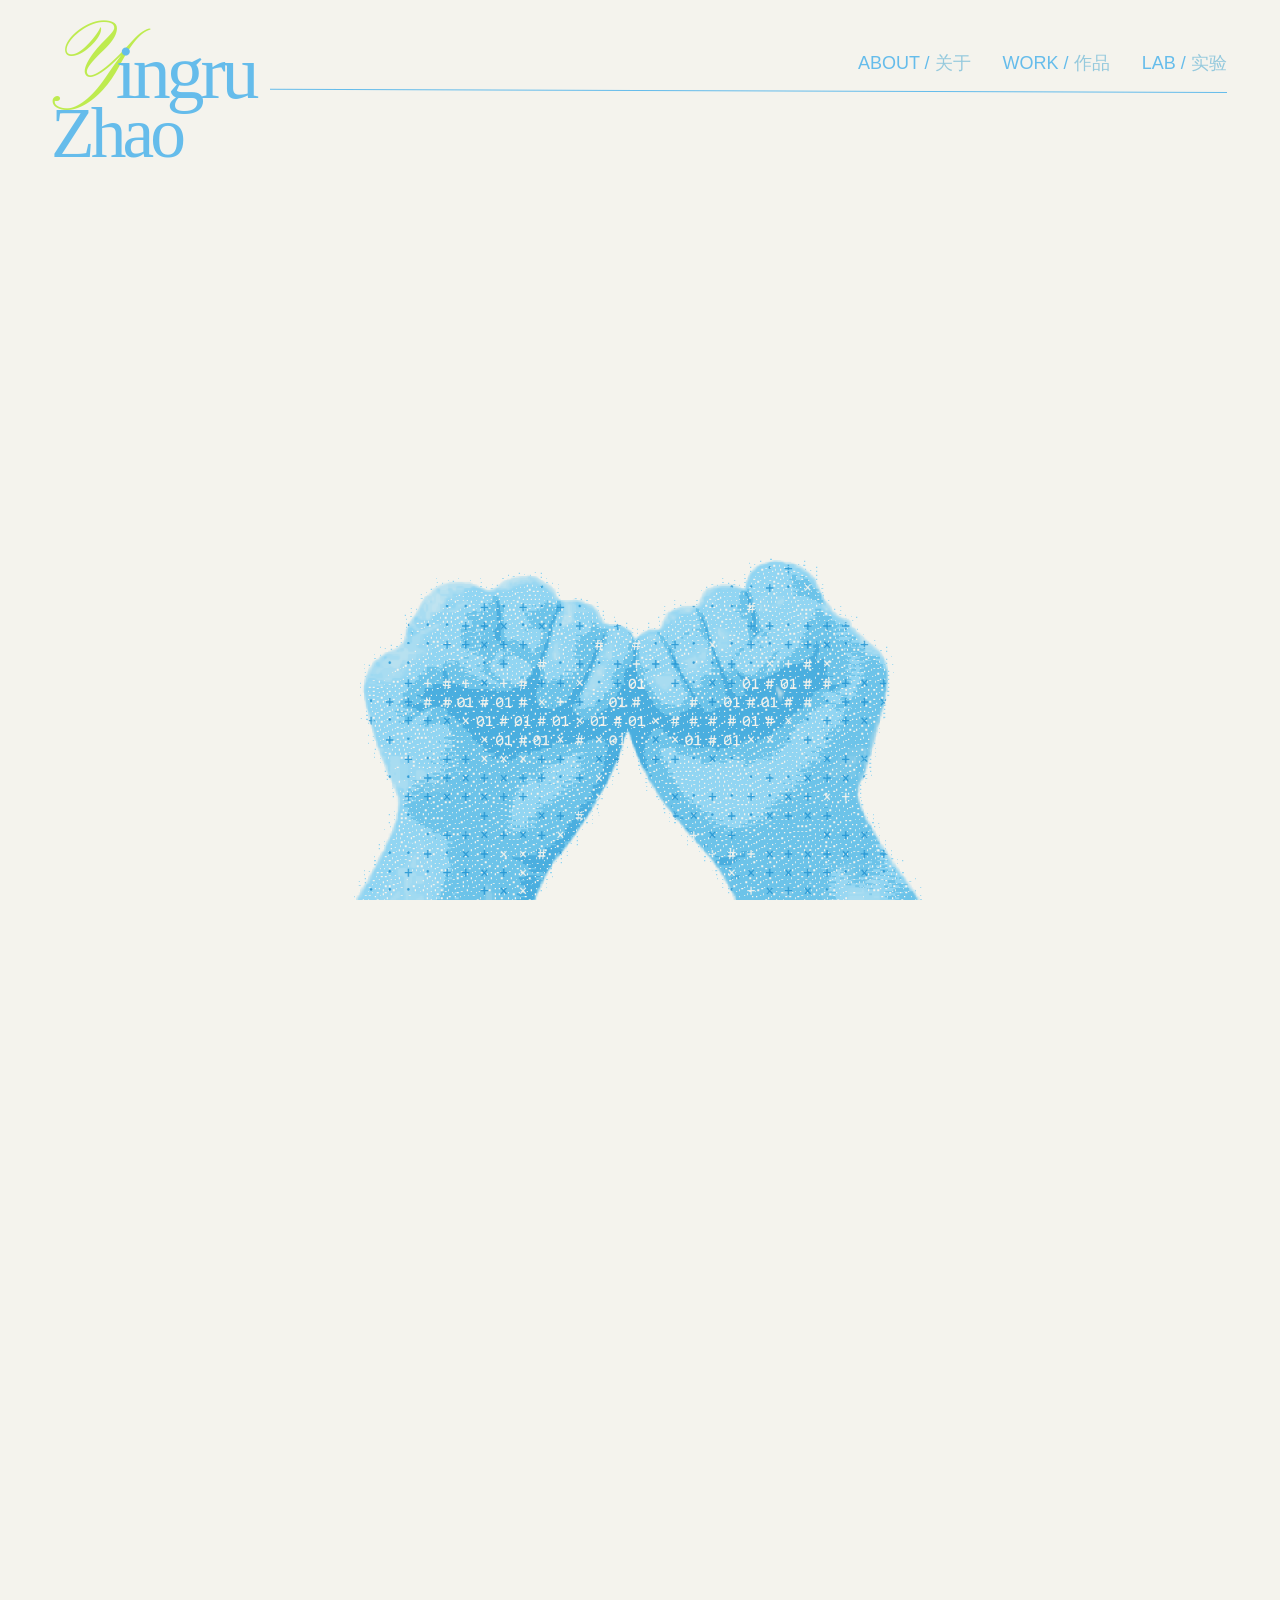
==== commit f2e8c042: "feat: update portfolio projects and homepage interactions" ====
--- a/index.html
+++ b/index.html
@@ -181,17 +181,28 @@
       height: 1.34px;
       background: var(--site-blue);
       opacity: 0;
-      transform: translateY(-140%) rotate(0.2deg);
+      transform: rotate(0.2deg);
       transform-origin: right center;
-      will-change: transform, opacity;
+      will-change: opacity;
     }
 
     .top-navigation-rule.is-entering {
       opacity: 1;
-      transform: translateY(0) rotate(0.2deg);
-      transition:
-        transform 1200ms cubic-bezier(0.22, 1, 0.36, 1) 100ms,
-        opacity 1000ms ease-out 100ms;
+      transition: opacity 600ms ease;
+    }
+
+    @media (prefers-reduced-motion: reduce) {
+      .home-navigation {
+        opacity: 1;
+        visibility: visible;
+        pointer-events: auto;
+        transition: none;
+      }
+
+      .top-navigation-rule {
+        opacity: 1;
+        transition: none;
+      }
     }
 
     @media (max-width: 600px) {
@@ -801,16 +812,15 @@
         id="home-navigation"
         class="site-nav home-navigation"
         aria-label="Primary navigation"
-        aria-hidden="true"
       >
-        <a class="site-nav__item" href="about.html">ABOUT</a>
-        <a class="site-nav__item" href="work.html">WORK</a>
-        <a class="site-nav__item" href="lab.html">LAB</a>
+        <a class="site-nav__item" href="about.html">ABOUT<span class="site-nav__separator" aria-hidden="true"> / </span><span class="site-nav__chinese">关于</span></a>
+        <a class="site-nav__item" href="work.html">WORK<span class="site-nav__separator" aria-hidden="true"> / </span><span class="site-nav__chinese">作品</span></a>
+        <a class="site-nav__item" href="lab.html">LAB<span class="site-nav__separator" aria-hidden="true"> / </span><span class="site-nav__chinese">实验</span></a>
       </nav>
       <div class="top-navigation-rule" aria-hidden="true"></div>
 
       <div id="scroll-hint" class="scroll-hint" aria-hidden="true">
-        <span id="scroll-hint-text" class="scroll-hint__text">#1×+·01×</span>
+        <span id="scroll-hint-text" class="scroll-hint__text">向下滚动 · SCROLL TO RELEASE</span>
         <span id="scroll-hint-arrow" class="scroll-hint__arrow" aria-hidden="true">↓</span>
       </div>
 
@@ -900,6 +910,7 @@
       const SCROLL_HINT_INTRO_DELAY = 350;
       const SCROLL_HINT_ARROW_PROGRESS = 0.6;
       const SCROLL_HINT_THRESHOLD = 8;
+      const SCROLL_HINT_TEXT = "向下滚动 · SCROLL TO RELEASE";
       const SOURCE_SIZE = { width: 1920, height: 1080 };
       const PALMS = {
         left: { x: 690, y: 775 },
@@ -1981,8 +1992,6 @@
           );
           return groupProgress >= ABOUT_INTERACTIVE_THRESHOLD;
         });
-        homeNavigation.classList.toggle("is-visible", allGroupsFormed);
-        homeNavigation.setAttribute("aria-hidden", String(!allGroupsFormed));
         setFragmentIdleEnabled(allGroupsFormed);
 
         fragmentGroups.forEach((group) => {
@@ -2233,6 +2242,7 @@
         window.requestAnimationFrame(() => {
           window.requestAnimationFrame(() => {
             displayName.classList.add("is-entering");
+            homeNavigation.classList.add("is-visible");
             topNavigationRule.classList.add("is-entering");
             window.setTimeout(
               startDisplayNameDecode,
@@ -2260,7 +2270,7 @@
           );
           const noiseStep = Math.floor((timestamp - startedAt) / 64);
           scrollHintText.textContent = resolveDisplayNameText(
-            "Scroll To Release",
+            SCROLL_HINT_TEXT,
             progress,
             noiseStep,
           );
@@ -2268,7 +2278,7 @@
             scrollHintArrow.classList.add("is-visible");
           }
           if (progress >= 1) {
-            scrollHintText.textContent = "Scroll To Release";
+            scrollHintText.textContent = SCROLL_HINT_TEXT;
             scrollHintAnimationId = null;
             return;
           }
@@ -2402,6 +2412,304 @@
         });
     })();
   </script>
+  <script>
+    (() => {
+      "use strict";
+
+      if (window.matchMedia("(prefers-reduced-motion: reduce)").matches ||
+          !window.matchMedia("(hover: hover) and (pointer: fine)").matches) return;
+
+      const settings = {
+        cursorRadius: 215, cursorImpulse: 13.5, velocityThreshold: 240,
+        maxVelocity: 5, velocitySmoothing: 0.15, maxDisplacement: 95,
+        springStrength: 0.009, damping: 0.925, starDragLag: 0.18,
+        starThrowMultiplier: 0.36, starForceRadius: 165,
+        starForceStrength: 3, modulePhysicsStrength: 0.68,
+      };
+      const clamp = (value, min, max) => Math.min(max, Math.max(min, value));
+      const smoothstep = value => {
+        const t = clamp(value, 0, 1);
+        return t * t * (3 - 2 * t);
+      };
+      const particles = [...document.querySelectorAll(".fragment-particle")];
+      const starElements = ["about-star-glow", "work-main-glow", "work-spark-glow", "lab-star-glow"]
+        .map(id => document.getElementById(id)).filter(Boolean);
+      const modules = ["about", "work", "lab"].map(id => ({
+        id, hitArea: document.getElementById(`${id}-hit-area`), center: { x: 0, y: 0 },
+      }));
+      if (!particles.length || !starElements.length || modules.some(module => !module.hitArea)) return;
+
+      const style = document.createElement("style");
+      style.textContent = `
+        html.home-play-star-dragging,
+        html.home-play-star-dragging * { cursor: grabbing !important; }
+        .home-play-nav-star-hit {
+          position: absolute; z-index: 4; width: 56px; height: 56px; margin: 0;
+          padding: 0; border: 0; background: transparent; opacity: 0;
+          transform: translate(-50%, -50%); cursor: pointer; touch-action: none;
+        }
+        .home-play-nav-star-hit:focus-visible {
+          opacity: 1; outline: 1px solid #65bceb; outline-offset: 3px;
+        }
+      `;
+      document.head.append(style);
+
+      const pointer = { x: 0, y: 0, previousX: 0, previousY: 0, velocityX: 0, velocityY: 0, speed: 0, active: false, lastMove: performance.now() };
+      const state = {
+        playing: false, activeModule: null, hoveredStar: null, draggedStar: null,
+        dragPointerId: null, dragDistance: 0, pendingStar: null, pendingPointerId: null,
+        pressStart: { x: 0, y: 0 }, suppressNavigationStar: null, lastFrame: performance.now(),
+      };
+      const particleStates = particles.map((element, index) => ({
+        index, element, group: element.dataset.group || "ambient",
+        mass: (element.dataset.group || "ambient") === "ambient" ? 0.78 : 1.35,
+        home: { x: 0, y: 0 }, offset: { x: 0, y: 0 }, velocity: { x: 0, y: 0 }, force: { x: 0, y: 0 },
+      }));
+      const starStates = starElements.map((element, index) => ({
+        index, element, id: element.id, mass: 2.25, home: { x: 0, y: 0 },
+        offset: { x: 0, y: 0 }, velocity: { x: 0, y: 0 }, dragTarget: { x: 0, y: 0 },
+        rotation: 0, scale: 1, glow: 1, pulse: 0, grabRadius: 46,
+      }));
+      const navigationStars = [
+        ["about", "about-star-glow", "about.html"],
+        ["work", "work-main-glow", "work.html"],
+        ["lab", "lab-star-glow", "lab.html"],
+      ].map(([moduleId, elementId, href]) => {
+        const star = starStates.find(candidate => candidate.id === elementId);
+        const hitArea = document.createElement("a");
+        hitArea.className = "home-play-nav-star-hit";
+        hitArea.href = document.querySelector(`#home-navigation a[href="${href}"]`)?.getAttribute("href") || href;
+        hitArea.setAttribute("aria-label", `Open ${moduleId}`);
+        document.querySelector(".sticky-stage")?.append(hitArea);
+        return { moduleId, star, hitArea };
+      });
+
+      const currentStarPosition = star => ({ x: star.home.x + star.offset.x, y: star.home.y + star.offset.y });
+      const syncNavigationHitAreas = () => navigationStars.forEach(({ star, hitArea }) => {
+        const position = currentStarPosition(star);
+        const scaleOffsetX = (star.scale - 1) * star.element.offsetWidth / 2;
+        const scaleOffsetY = (star.scale - 1) * star.element.offsetHeight / 2;
+        hitArea.style.left = `${(position.x - scaleOffsetX).toFixed(2)}px`;
+        hitArea.style.top = `${(position.y - scaleOffsetY).toFixed(2)}px`;
+      });
+      const clearPresentation = () => {
+        document.documentElement.classList.remove("home-play-star-dragging");
+        particleStates.forEach(item => { item.element.style.translate = ""; });
+        starStates.forEach(star => {
+          star.element.style.translate = ""; star.element.style.rotate = "";
+          star.element.style.scale = ""; star.element.style.filter = "";
+        });
+      };
+      const resetPhysics = () => {
+        particleStates.forEach(item => {
+          item.offset.x = item.offset.y = item.velocity.x = item.velocity.y = item.force.x = item.force.y = 0;
+        });
+        starStates.forEach(star => {
+          star.offset.x = star.offset.y = star.velocity.x = star.velocity.y = star.dragTarget.x = star.dragTarget.y = 0;
+          star.rotation = 0; star.scale = 1; star.glow = 1; star.pulse = 0;
+        });
+        state.hoveredStar = state.draggedStar = state.pendingStar = state.suppressNavigationStar = null;
+        state.dragPointerId = state.pendingPointerId = null;
+        clearPresentation();
+      };
+      const cacheGeometry = () => {
+        clearPresentation();
+        particleStates.forEach(item => {
+          const bounds = item.element.getBoundingClientRect();
+          item.home.x = bounds.left + bounds.width / 2; item.home.y = bounds.top + bounds.height / 2;
+        });
+        starStates.forEach(star => {
+          const bounds = star.element.getBoundingClientRect();
+          star.home.x = bounds.left + bounds.width / 2; star.home.y = bounds.top + bounds.height / 2;
+          star.grabRadius = clamp(Math.min(bounds.width, bounds.height) * 0.24, 30, 66);
+        });
+        modules.forEach(module => {
+          const bounds = module.hitArea.getBoundingClientRect();
+          module.center.x = bounds.left + bounds.width / 2; module.center.y = bounds.top + bounds.height / 2;
+        });
+        syncNavigationHitAreas();
+      };
+      const homeReady = () => modules.every(module => module.hitArea.classList.contains("is-interactive"));
+      const nearestStar = (x, y) => starStates.reduce((nearest, star) => {
+        const point = currentStarPosition(star);
+        const distance = Math.hypot(x - point.x, y - point.y);
+        return distance <= star.grabRadius && (!nearest || distance < nearest.distance) ? { star, distance } : nearest;
+      }, null)?.star || null;
+      const segmentDistance = (px, py, ax, ay, bx, by) => {
+        const abX = bx - ax, abY = by - ay, length = abX * abX + abY * abY;
+        const t = length ? clamp(((px - ax) * abX + (py - ay) * abY) / length, 0, 1) : 0;
+        const x = ax + abX * t, y = ay + abY * t;
+        return { dx: px - x, dy: py - y, distance: Math.hypot(px - x, py - y) };
+      };
+      const addCursorImpulse = () => {
+        if (pointer.speed <= settings.velocityThreshold || state.draggedStar) return;
+        const influence = Math.pow(smoothstep((pointer.speed - settings.velocityThreshold) / Math.max(1, 1600 - settings.velocityThreshold)), 1.25);
+        const speed = Math.max(1, pointer.speed), travelX = pointer.velocityX / speed, travelY = pointer.velocityY / speed;
+        particleStates.forEach(item => {
+          const segment = segmentDistance(item.home.x + item.offset.x, item.home.y + item.offset.y, pointer.previousX, pointer.previousY, pointer.x, pointer.y);
+          if (segment.distance >= settings.cursorRadius) return;
+          const distance = Math.max(1, segment.distance), falloff = Math.pow(1 - distance / settings.cursorRadius, 2);
+          const weight = item.group === "ambient" ? 1 : settings.modulePhysicsStrength;
+          const impulse = settings.cursorImpulse * influence * falloff * weight / item.mass;
+          item.force.x += (segment.dx / distance * 0.76 + travelX * 0.42) * impulse;
+          item.force.y += (segment.dy / distance * 0.76 + travelY * 0.42) * impulse;
+          const length = Math.hypot(item.force.x, item.force.y), limit = settings.maxVelocity * 1.05;
+          if (length > limit) { item.force.x *= limit / length; item.force.y *= limit / length; }
+        });
+      };
+      const beginDrag = (star, event) => {
+        if (state.draggedStar || state.pendingStar !== star) return;
+        state.draggedStar = star; state.dragPointerId = state.pendingPointerId;
+        state.pendingStar = null; state.pendingPointerId = null;
+        star.dragTarget.x = event.clientX - star.home.x; star.dragTarget.y = event.clientY - star.home.y;
+        star.velocity.x *= 0.35; star.velocity.y *= 0.35;
+        document.documentElement.classList.add("home-play-star-dragging");
+        try { event.target.setPointerCapture(event.pointerId); } catch {}
+        event.stopImmediatePropagation();
+      };
+      const updatePointer = event => {
+        const now = performance.now(), elapsed = Math.max(8, now - pointer.lastMove);
+        const previousX = pointer.x || event.clientX, previousY = pointer.y || event.clientY;
+        const rawX = (event.clientX - previousX) / elapsed * 1000, rawY = (event.clientY - previousY) / elapsed * 1000;
+        pointer.previousX = previousX; pointer.previousY = previousY; pointer.x = event.clientX; pointer.y = event.clientY;
+        pointer.velocityX += (rawX - pointer.velocityX) * settings.velocitySmoothing;
+        pointer.velocityY += (rawY - pointer.velocityY) * settings.velocitySmoothing;
+        pointer.speed = Math.hypot(pointer.velocityX, pointer.velocityY); pointer.active = true; pointer.lastMove = now;
+        if (!state.playing) return;
+        if (state.pendingStar && event.pointerId === state.pendingPointerId) {
+          state.dragDistance = Math.hypot(pointer.x - state.pressStart.x, pointer.y - state.pressStart.y);
+          if (state.dragDistance >= 7) beginDrag(state.pendingStar, event);
+        }
+        if (state.draggedStar) {
+          state.draggedStar.dragTarget.x = pointer.x - state.draggedStar.home.x;
+          state.draggedStar.dragTarget.y = pointer.y - state.draggedStar.home.y;
+        } else { state.hoveredStar = nearestStar(pointer.x, pointer.y); addCursorImpulse(); }
+      };
+      const finishDrag = (event, cancelled = false) => {
+        if (state.pendingStar && event.pointerId === state.pendingPointerId) {
+          state.pendingStar = null; state.pendingPointerId = null; return;
+        }
+        if (!state.draggedStar || event.pointerId !== state.dragPointerId) return;
+        const star = state.draggedStar;
+        if (cancelled) { star.velocity.x *= 0.2; star.velocity.y *= 0.2; }
+        else {
+          star.velocity.x = clamp(pointer.velocityX / 60 * settings.starThrowMultiplier, -12, 12);
+          star.velocity.y = clamp(pointer.velocityY / 60 * settings.starThrowMultiplier, -12, 12);
+        }
+        state.draggedStar = null; state.dragPointerId = null; state.suppressNavigationStar = star;
+        window.setTimeout(() => { if (state.suppressNavigationStar === star) state.suppressNavigationStar = null; }, 0);
+        document.documentElement.classList.remove("home-play-star-dragging");
+        state.hoveredStar = nearestStar(pointer.x, pointer.y); event.stopImmediatePropagation();
+      };
+      const moduleField = (item, module) => {
+        const dx = item.home.x - module.center.x, dy = item.home.y - module.center.y, distance = Math.max(1, Math.hypot(dx, dy)), radius = 250;
+        if (distance >= radius) return { x: 0, y: 0 };
+        const influence = Math.pow(1 - distance / radius, 2) * 0.7;
+        if (module.id === "about") return { x: -dx / distance * 7 * influence, y: -dy / distance * 7 * influence };
+        if (module.id === "work") return { x: Math.sign(dx || 1) * 13 * influence, y: -dy * 0.045 * influence };
+        return { x: (dx / distance * 10 - dy / distance * 4) * influence, y: (dy / distance * 10 + dx / distance * 4) * influence };
+      };
+      const applyStarForce = star => {
+        const point = currentStarPosition(star), speed = Math.hypot(star.velocity.x, star.velocity.y), displacement = Math.hypot(star.offset.x, star.offset.y);
+        const energy = state.draggedStar === star ? 1 : clamp(speed / 7 + displacement / 150, 0, 1);
+        if (energy < 0.025) return;
+        particleStates.forEach(item => {
+          const dx = item.home.x + item.offset.x - point.x, dy = item.home.y + item.offset.y - point.y, distance = Math.max(1, Math.hypot(dx, dy));
+          if (distance >= settings.starForceRadius) return;
+          const weight = item.group === "ambient" ? 1 : settings.modulePhysicsStrength;
+          const force = settings.starForceStrength * energy * Math.pow(1 - distance / settings.starForceRadius, 2) * weight / item.mass;
+          item.force.x += dx / distance * force; item.force.y += dy / distance * force;
+          const length = Math.hypot(item.force.x, item.force.y), limit = settings.maxVelocity * 1.05;
+          if (length > limit) { item.force.x *= limit / length; item.force.y *= limit / length; }
+        });
+      };
+      const updateStar = (star, delta) => {
+        const dragged = state.draggedStar === star, hovered = state.hoveredStar === star;
+        let targetScale = hovered ? 1.1 : 1, targetGlow = hovered ? 1.16 : 1, targetRotation = 0;
+        if (dragged) {
+          targetScale = 1.13; targetGlow = 1.26;
+          const strength = settings.starDragLag / star.mass;
+          star.velocity.x += (star.dragTarget.x - star.offset.x) * strength * delta;
+          star.velocity.y += (star.dragTarget.y - star.offset.y) * strength * delta;
+          star.velocity.x *= Math.pow(0.7, delta); star.velocity.y *= Math.pow(0.7, delta);
+          targetRotation = clamp(pointer.velocityX / 160, -8, 8);
+        } else {
+          const spring = settings.springStrength * 0.58 / star.mass;
+          star.velocity.x += -star.offset.x * spring * delta; star.velocity.y += -star.offset.y * spring * delta;
+          star.velocity.x *= Math.pow(Math.max(settings.damping, 0.9), delta); star.velocity.y *= Math.pow(Math.max(settings.damping, 0.9), delta);
+        }
+        const x = star.home.x + star.offset.x, y = star.home.y + star.offset.y, edge = 72;
+        if (x < edge) star.velocity.x += (edge - x) * 0.035 * delta;
+        if (x > innerWidth - edge) star.velocity.x -= (x - innerWidth + edge) * 0.035 * delta;
+        if (y < edge + 75) star.velocity.y += (edge + 75 - y) * 0.035 * delta;
+        if (y > innerHeight - edge) star.velocity.y -= (y - innerHeight + edge) * 0.035 * delta;
+        star.offset.x = clamp(star.offset.x + star.velocity.x * delta, -innerWidth * 0.42, innerWidth * 0.42);
+        star.offset.y = clamp(star.offset.y + star.velocity.y * delta, -innerHeight * 0.42, innerHeight * 0.42);
+        star.rotation += (targetRotation - star.rotation) * 0.13 * delta;
+        star.scale += (targetScale - star.scale) * 0.16 * delta; star.glow += (targetGlow - star.glow) * 0.15 * delta;
+        star.element.style.translate = `${star.offset.x.toFixed(2)}px ${star.offset.y.toFixed(2)}px`;
+        star.element.style.rotate = `${star.rotation.toFixed(2)}deg`; star.element.style.scale = star.scale.toFixed(4);
+        star.element.style.filter = `brightness(${star.glow.toFixed(3)})`; syncNavigationHitAreas();
+      };
+      const updateParticle = (item, delta) => {
+        let targetX = 0, targetY = 0; const module = modules.find(candidate => candidate.id === state.activeModule);
+        if (module) ({ x: targetX, y: targetY } = moduleField(item, module));
+        const spring = settings.springStrength / item.mass;
+        item.velocity.x += item.force.x * 0.075 * delta; item.velocity.y += item.force.y * 0.075 * delta;
+        item.force.x *= Math.pow(0.9, delta); item.force.y *= Math.pow(0.9, delta);
+        item.velocity.x += (targetX - item.offset.x) * spring * delta; item.velocity.y += (targetY - item.offset.y) * spring * delta;
+        item.velocity.x *= Math.pow(settings.damping, delta); item.velocity.y *= Math.pow(settings.damping, delta);
+        item.velocity.x = clamp(item.velocity.x, -settings.maxVelocity, settings.maxVelocity); item.velocity.y = clamp(item.velocity.y, -settings.maxVelocity, settings.maxVelocity);
+        item.offset.x += item.velocity.x * delta; item.offset.y += item.velocity.y * delta;
+        const limit = settings.maxDisplacement * (item.group === "ambient" ? 1.15 : 0.82), distance = Math.hypot(item.offset.x, item.offset.y);
+        if (distance > limit) { const scale = limit / distance; item.offset.x *= scale; item.offset.y *= scale; item.velocity.x *= 0.62; item.velocity.y *= 0.62; }
+        if (!module && Math.hypot(item.offset.x, item.offset.y, item.velocity.x, item.velocity.y, item.force.x, item.force.y) < 0.04) item.offset.x = item.offset.y = item.velocity.x = item.velocity.y = item.force.x = item.force.y = 0;
+        item.element.style.translate = `${item.offset.x.toFixed(2)}px ${item.offset.y.toFixed(2)}px`;
+      };
+      navigationStars.forEach(({ star, hitArea }) => {
+        hitArea.addEventListener("pointerenter", () => { if (!state.draggedStar) state.hoveredStar = star; });
+        hitArea.addEventListener("pointerleave", () => { if (!state.draggedStar && state.pendingStar !== star && state.hoveredStar === star) state.hoveredStar = null; });
+        hitArea.addEventListener("pointerdown", event => {
+          if (!state.playing || event.button !== 0) return;
+          state.pendingStar = star; state.pendingPointerId = event.pointerId;
+          state.pressStart.x = event.clientX; state.pressStart.y = event.clientY; state.dragDistance = 0; state.hoveredStar = star;
+        });
+        hitArea.addEventListener("click", event => {
+          if (state.suppressNavigationStar !== star) return;
+          state.suppressNavigationStar = null; event.preventDefault(); event.stopImmediatePropagation();
+        }, true);
+      });
+      modules.forEach(module => {
+        module.hitArea.addEventListener("pointerenter", () => { if (state.playing && !state.draggedStar) state.activeModule = module.id; });
+        module.hitArea.addEventListener("pointerleave", () => { if (state.activeModule === module.id) state.activeModule = null; });
+      });
+      window.addEventListener("pointermove", updatePointer, { passive: false });
+      window.addEventListener("pointerup", finishDrag, true);
+      window.addEventListener("pointercancel", event => finishDrag(event, true), true);
+      window.addEventListener("pointerleave", () => { pointer.active = false; state.hoveredStar = null; });
+      window.addEventListener("blur", () => { pointer.active = false; state.hoveredStar = null; });
+      window.addEventListener("resize", () => {
+        if (!state.playing) return;
+        resetPhysics(); window.requestAnimationFrame(cacheGeometry);
+      });
+      const animate = now => {
+        const delta = Math.min(34, now - state.lastFrame || 16.67) / 16.67;
+        state.lastFrame = now;
+        const ready = homeReady();
+        if (ready && !state.playing) { state.playing = true; cacheGeometry(); }
+        else if (!ready && state.playing) { state.playing = false; state.activeModule = null; resetPhysics(); }
+        if (performance.now() - pointer.lastMove > 70) {
+          pointer.velocityX *= 0.86; pointer.velocityY *= 0.86; pointer.speed = Math.hypot(pointer.velocityX, pointer.velocityY);
+        }
+        if (state.playing) {
+          starStates.forEach(star => updateStar(star, delta));
+          starStates.forEach(applyStarForce); particleStates.forEach(item => updateParticle(item, delta));
+        }
+        window.requestAnimationFrame(animate);
+      };
+      window.requestAnimationFrame(animate);
+    })();
+  </script>
 </body>
 
 </html>
--- a/site-chrome.css
+++ b/site-chrome.css
@@ -78,6 +78,43 @@
   place-items: center;
   width: 100%;
   margin-top: clamp(20px, 2.5vw, 34px);
+}
+
+.project-hero-visual {
+  width: min(100%, 1000px);
+  aspect-ratio: 16 / 10;
+  overflow: hidden;
+}
+
+.project-hero-visual--empty {
+  border: 1px solid var(--project-rule);
+}
+
+.project-hero-visual--reworn {
+  width: min(100%, 840px);
+  aspect-ratio: auto;
+}
+
+.project-hero-visual--birdsong {
+  width: min(100%, 800px);
+  aspect-ratio: auto;
+}
+
+.project-hero-visual__image {
+  display: block;
+  width: 100%;
+  height: 100%;
+  object-fit: cover;
+}
+
+.project-hero-visual--reworn .project-hero-visual__image {
+  height: auto;
+  object-fit: contain;
+}
+
+.project-hero-visual--birdsong .project-hero-visual__image {
+  height: auto;
+  object-fit: contain;
 }
 
 .project-phone {
@@ -221,6 +258,13 @@
   outline-offset: 4px;
 }
 
+.cta-arrow {
+  font-family: var(--site-nav-sans);
+  font-style: normal;
+  font-weight: inherit;
+  line-height: 1;
+}
+
 .project-meta {
   min-width: 0;
   margin: 0;
@@ -271,6 +315,11 @@
 
   .project-media {
     margin-top: 24px;
+  }
+
+  .project-hero-visual--birdsong {
+    width: 100%;
+    max-width: 100%;
   }
 
   .project-phone {
@@ -411,7 +460,7 @@
   top: clamp(38px, 6vh, 74px);
   right: clamp(32px, 4.167vw, 64px);
   display: flex;
-  gap: 38px;
+  gap: 32px;
   margin: 0;
   padding: 0;
   color: var(--site-blue);
@@ -428,6 +477,22 @@
   text-decoration: none;
   white-space: nowrap;
   transition: opacity 160ms ease, color 160ms ease;
+}
+
+.site-nav__chinese {
+  color: #94C9DD;
+  font-family: "Noto Sans SC", "Source Han Sans SC", "PingFang SC",
+    "Microsoft YaHei", sans-serif;
+  font-size: 1em;
+  font-weight: inherit;
+  letter-spacing: 0;
+  line-height: 1;
+  vertical-align: baseline;
+}
+
+.site-nav__separator {
+  color: inherit;
+  font: inherit;
 }
 
 .site-nav__item:hover {
@@ -733,7 +798,7 @@
 .work-intro__metadata,
 .work-filter__button,
 .work-project__eyebrow,
-.work-project__visual span:not(.work-project__visual-entry),
+.work-project__visual span:not(.work-project__visual-entry):not(.cta-arrow),
 .work-project__metadata dt {
   font-family: var(--site-nav-sans);
 }
@@ -771,6 +836,10 @@
   font-weight: 600;
   letter-spacing: 0.1em;
   line-height: 1.2;
+}
+
+.work-intro__metadata:empty {
+  display: none;
 }
 
 .work-filter {
@@ -822,9 +891,10 @@
     "visual header"
     "visual details";
   grid-template-columns: minmax(0, 5fr) minmax(240px, 4fr);
-  align-items: start;
+  grid-template-rows: auto 1fr;
+  align-items: stretch;
   column-gap: clamp(30px, 5vw, 94px);
-  row-gap: 40px;
+  row-gap: 0;
   transition: opacity 200ms ease, transform 200ms ease;
 }
 
@@ -854,11 +924,11 @@
   aspect-ratio: 16 / 10;
   padding: 0;
   background: transparent;
-  border: 2px solid var(--site-blue);
+  border: 1.6px solid rgba(38, 63, 73, 0.16);
   transition: border-color 180ms ease, transform 220ms cubic-bezier(0.22, 1, 0.36, 1);
 }
 
-.work-project__visual--anew {
+.work-project__visual[href] {
   cursor: pointer;
   text-decoration: none;
 }
@@ -914,17 +984,17 @@
 }
 
 .work-project__visual:focus-visible {
-  border-color: var(--site-acid);
+  border-color: var(--site-blue);
   outline: 1px solid var(--site-blue);
   outline-offset: 4px;
 }
 
-.work-project__visual span:not(.work-project__visual-entry) {
+.work-project__visual span:not(.work-project__visual-entry):not(.cta-arrow) {
   margin: 16px;
 }
 
 .work-project:hover .work-project__visual {
-  border-color: var(--site-acid);
+  border-color: var(--site-blue);
   transform: none;
 }
 
@@ -937,6 +1007,7 @@
 
 .work-project__header {
   grid-area: header;
+  align-self: start;
 }
 
 .work-project__eyebrow {
@@ -973,6 +1044,9 @@
 
 .work-project__details {
   grid-area: details;
+  align-self: end;
+  width: 100%;
+  margin-top: auto;
   padding-top: 20px;
   border-top: 1px solid var(--work-rule);
 }
@@ -1032,8 +1106,8 @@
   }
 
   .work-filter {
-    flex-wrap: nowrap;
-    overflow-x: auto;
+    flex-wrap: wrap;
+    overflow: visible;
     padding-bottom: 18px;
   }
 
@@ -1052,7 +1126,11 @@
       "visual"
       "details";
     grid-template-columns: minmax(0, 1fr);
+    grid-template-rows: auto;
+    align-items: start;
     row-gap: 24px;
+    min-height: 0;
+    height: auto;
   }
 
   .work-project__visual {
@@ -1074,6 +1152,8 @@
   }
 
   .work-project__details {
+    align-self: start;
+    margin-top: 0;
     padding-top: 18px;
   }
 }
@@ -1085,9 +1165,23 @@
 }
 
 .lab-intro,
-.lab-experiments {
+.lab-experiments,
+.lab-visual-studies {
   width: min(100%, 1280px);
   margin: 0 auto;
+}
+
+.lab-category-nav {
+  --work-muted: var(--lab-muted);
+  --work-rule: var(--lab-rule);
+}
+
+.lab-category-nav .work-filter__button {
+  text-decoration: none;
+}
+
+.lab-category-nav .work-filter__button.is-active {
+  cursor: default;
 }
 
 .lab-section-label,
@@ -1118,6 +1212,64 @@
   margin-top: clamp(64px, 8vw, 120px);
 }
 
+.lab-visual-studies {
+  margin-top: clamp(64px, 8vw, 120px);
+  padding: clamp(28px, 3.4vw, 48px) 0;
+  border-top: 1px solid var(--lab-rule);
+  border-bottom: 1px solid var(--lab-rule);
+}
+
+.lab-visual-study {
+  display: grid;
+  grid-template-columns: minmax(210px, 0.72fr) minmax(0, 1.5fr);
+  align-items: start;
+  gap: clamp(34px, 5.5vw, 94px);
+}
+
+.lab-visual-study__content {
+  min-width: 0;
+}
+
+.lab-visual-study__number {
+  margin: 0;
+  color: var(--site-blue);
+  font-family: var(--site-nav-sans);
+  font-size: 12px;
+  font-weight: 600;
+  letter-spacing: 0.12em;
+  line-height: 1.2;
+}
+
+.lab-visual-study h2 {
+  margin: clamp(28px, 3.4vw, 46px) 0 0;
+  color: var(--lab-ink);
+  font-family: var(--site-nav-sans);
+  font-size: clamp(30px, 3vw, 46px);
+  font-weight: 400;
+  letter-spacing: -0.045em;
+  line-height: 1.04;
+}
+
+.lab-visual-study__description {
+  max-width: 380px;
+  margin: clamp(24px, 3vw, 40px) 0 0;
+  color: var(--lab-muted);
+  font-family: "Noto Sans SC", "Source Han Sans SC", "PingFang SC", "Microsoft YaHei", sans-serif;
+  font-size: 14px;
+  line-height: 1.8;
+}
+
+.lab-visual-study__image-region {
+  min-width: 0;
+  margin: 0;
+}
+
+.lab-visual-study__image-region img {
+  display: block;
+  width: 100%;
+  height: auto;
+}
+
 .lab-experiment {
   display: grid;
   grid-template-areas: "preview meta";
@@ -1140,9 +1292,8 @@
   justify-content: flex-start;
   aspect-ratio: 16 / 10;
   padding: 18px;
-  border: 2px solid var(--site-blue);
+  border: 1.6px solid rgba(38, 63, 73, 0.16);
   overflow: hidden;
-  transition: border-color 180ms ease, transform 260ms cubic-bezier(0.22, 1, 0.36, 1);
 }
 
 .lab-experiment__iframe {
@@ -1181,12 +1332,6 @@
   max-width: 520px;
   aspect-ratio: 10 / 13;
   justify-self: start;
-}
-
-.lab-experiment--01:hover .lab-experiment__preview,
-.lab-experiment--02:hover .lab-experiment__preview,
-.lab-experiment--03:hover .lab-experiment__preview {
-  transform: none;
 }
 
 .lab-experiment--01__meta,
@@ -1321,12 +1466,6 @@
   transition: opacity 180ms ease, transform 180ms cubic-bezier(0.22, 1, 0.36, 1);
 }
 
-.lab-experiment:hover .lab-experiment__preview,
-.lab-experiment:focus-visible .lab-experiment__preview {
-  border-color: var(--site-acid);
-  transform: scale(1.012);
-}
-
 .lab-experiment:hover .lab-experiment__enter,
 .lab-experiment:focus-visible .lab-experiment__enter {
   opacity: 1;
@@ -1340,7 +1479,7 @@
 
 @media (min-width: 761px) {
   .site-nav {
-    gap: 34px;
+    gap: 32px;
     font-size: 18px;
   }
 
@@ -1360,7 +1499,8 @@
   .about-work,
   .about-tools,
   .lab-intro,
-  .lab-experiments {
+  .lab-experiments,
+  .lab-visual-studies {
     width: min(100%, 1152px);
   }
 
@@ -1464,6 +1604,10 @@
     margin-top: clamp(58px, 7.2vw, 108px);
   }
 
+  .lab-visual-studies {
+    margin-top: clamp(58px, 7.2vw, 108px);
+  }
+
   .lab-experiment {
     grid-template-columns: minmax(0, 5fr) minmax(200px, 4fr);
     gap: clamp(28px, 5vw, 94px);
@@ -1505,15 +1649,23 @@
 
   .site-nav {
     top: 26px;
-    right: 25px;
-    gap: 16px;
-    font-size: 14px;
+    right: 16px;
+    gap: 6px;
+    font-size: 11px;
   }
 
   .site-navigation-rule {
     top: 42px;
     right: 25px;
     left: 25px;
+  }
+
+  @media (max-width: 400px) {
+    .site-nav {
+      right: 12px;
+      gap: 2px;
+      font-size: 9px;
+    }
   }
 
   .about-main {
@@ -1565,6 +1717,31 @@
   .lab-experiments {
     gap: 88px;
     margin-top: 96px;
+  }
+
+  .lab-category-nav.work-filter {
+    flex-wrap: wrap;
+    overflow: visible;
+  }
+
+  .lab-visual-studies {
+    margin-top: 70px;
+    padding: 24px 0;
+  }
+
+  .lab-visual-study {
+    grid-template-columns: 1fr;
+    gap: 32px;
+  }
+
+  .lab-visual-study h2 {
+    margin-top: 24px;
+    font-size: clamp(30px, 9vw, 42px);
+  }
+
+  .lab-visual-study__description {
+    max-width: none;
+    margin-top: 22px;
   }
 
   .lab-experiment,
